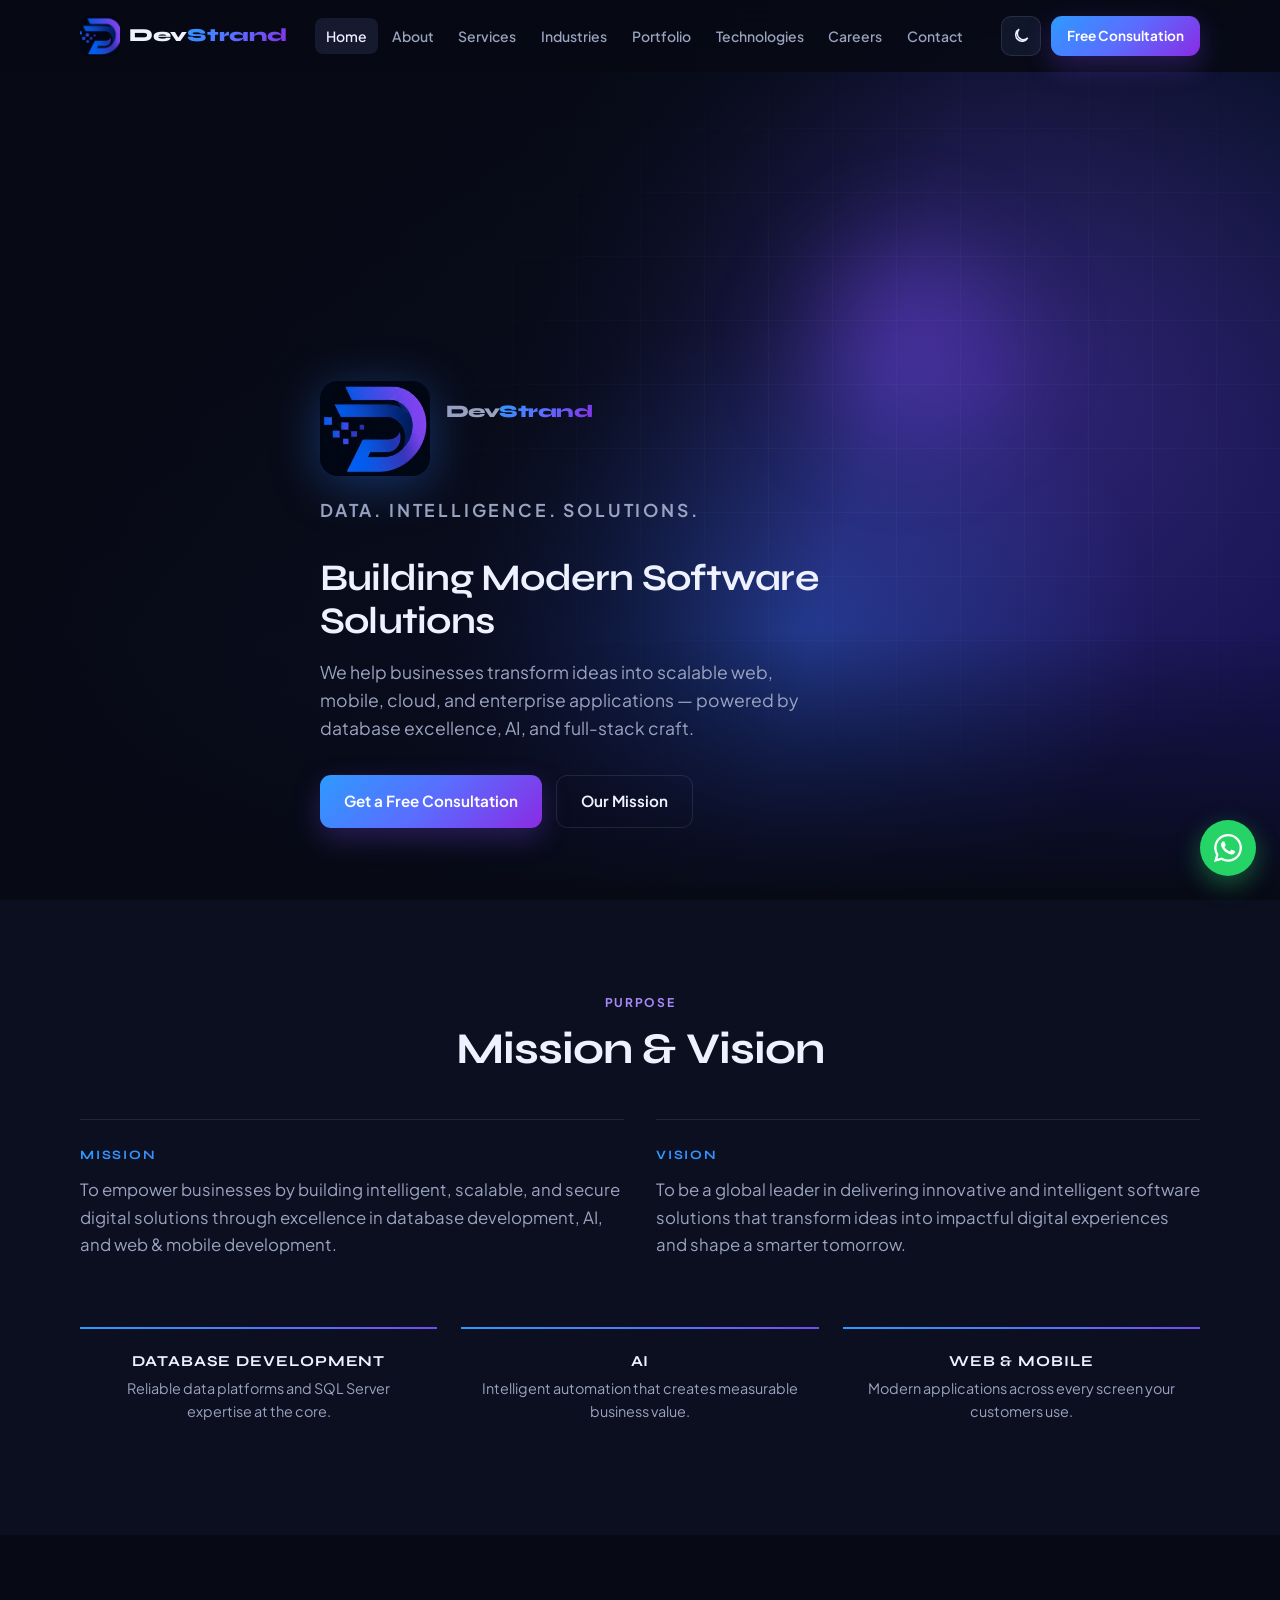
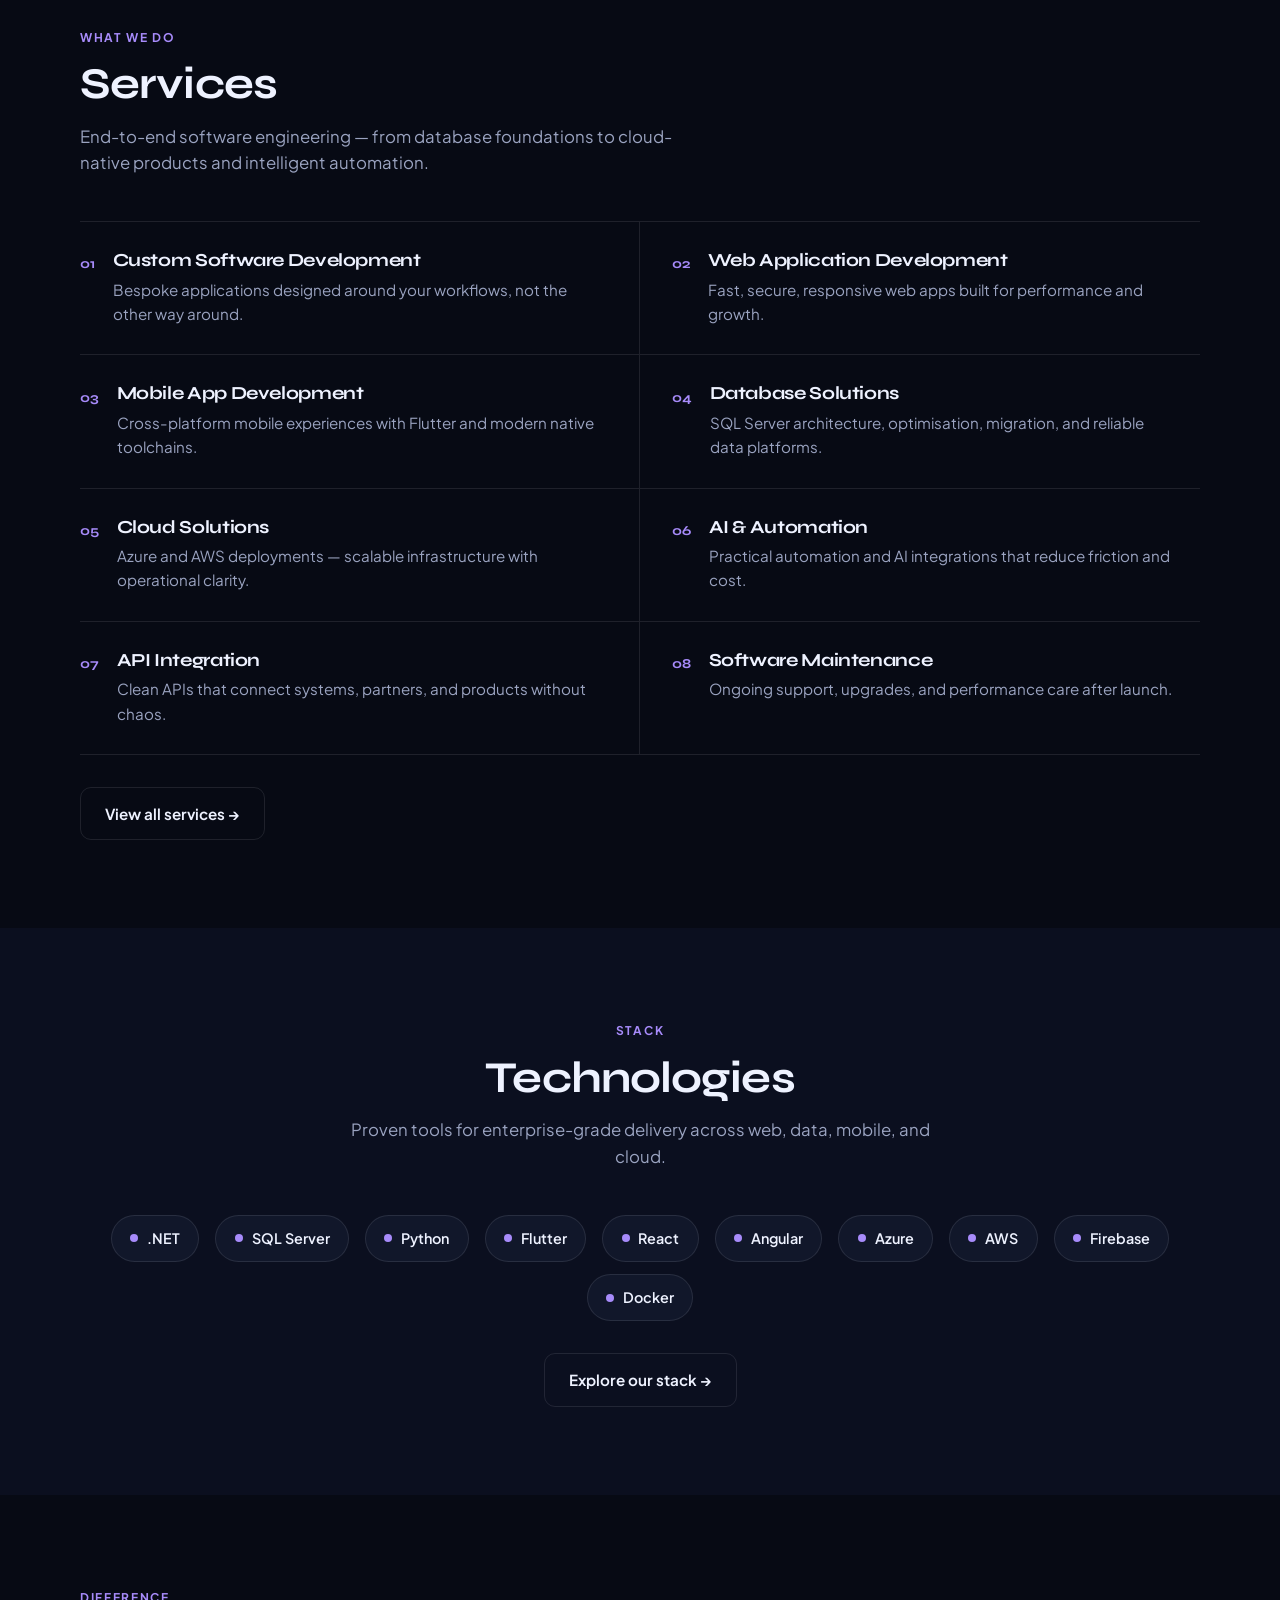
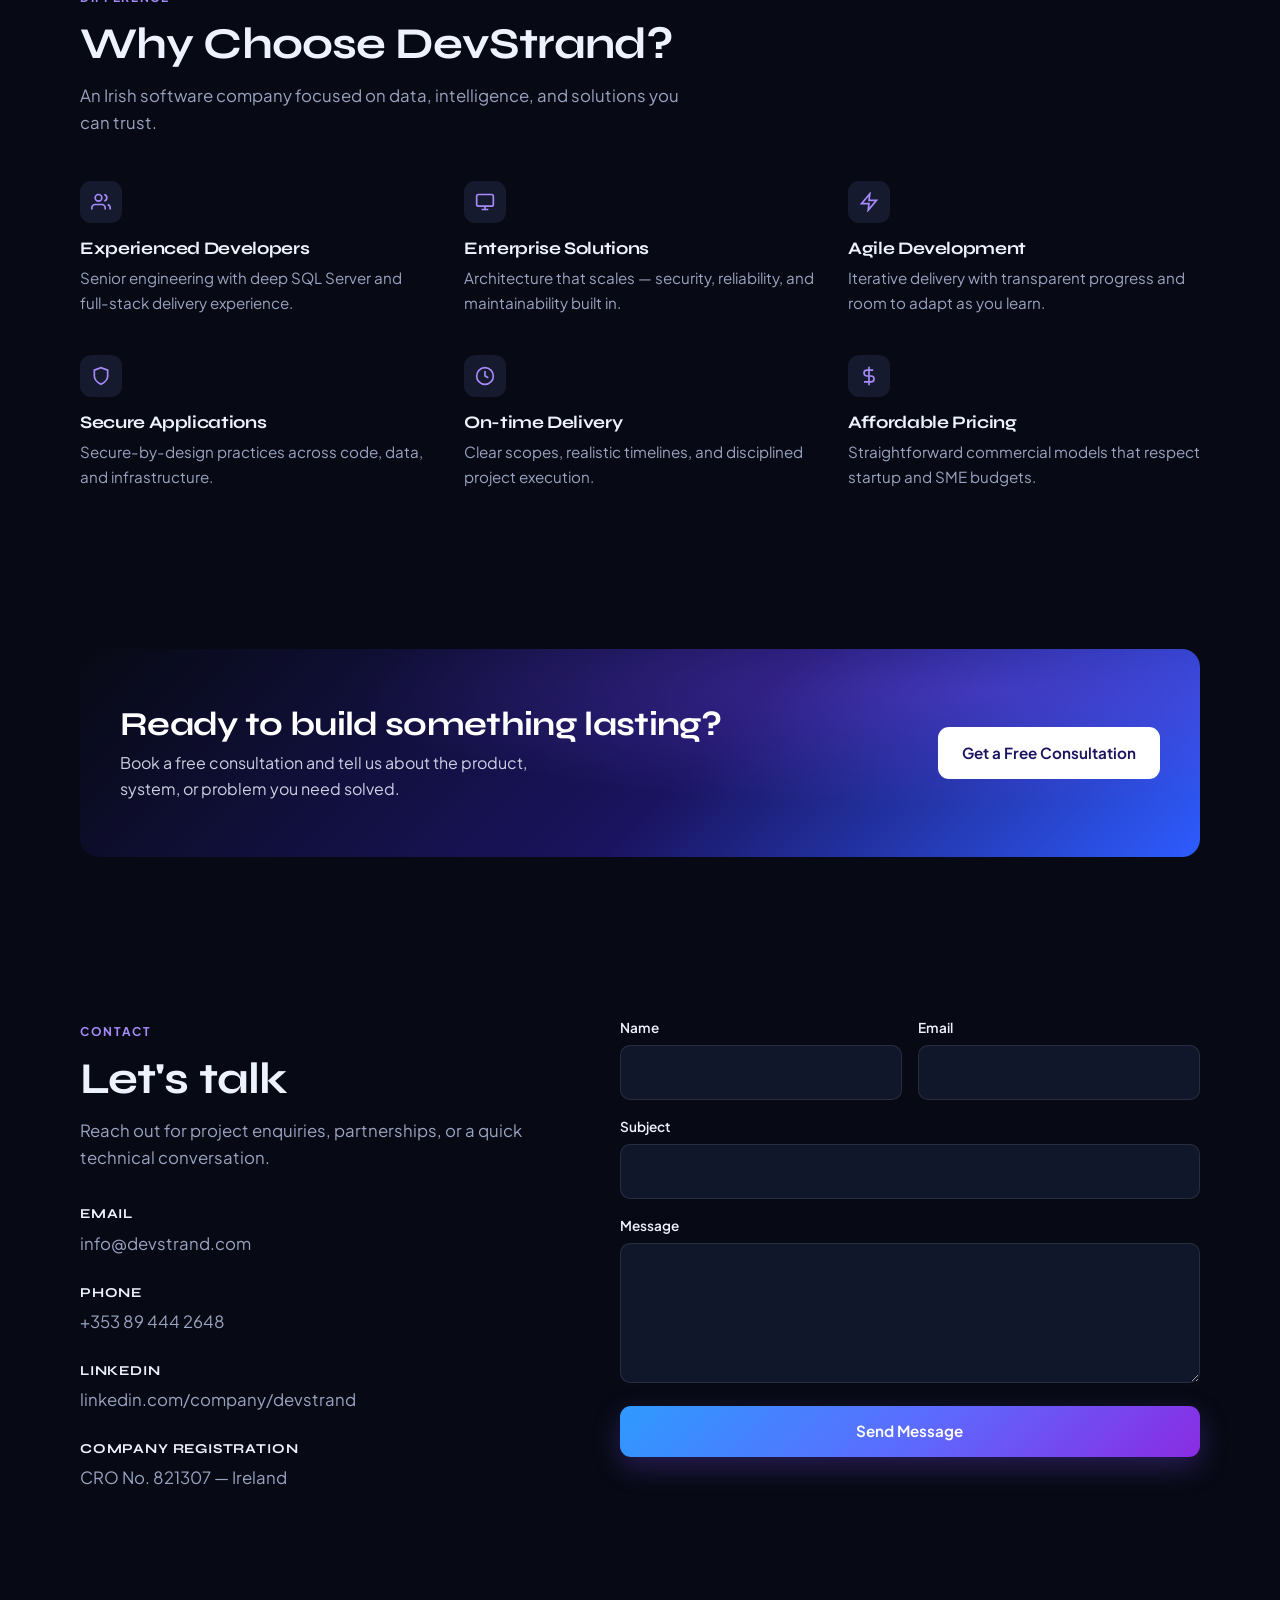
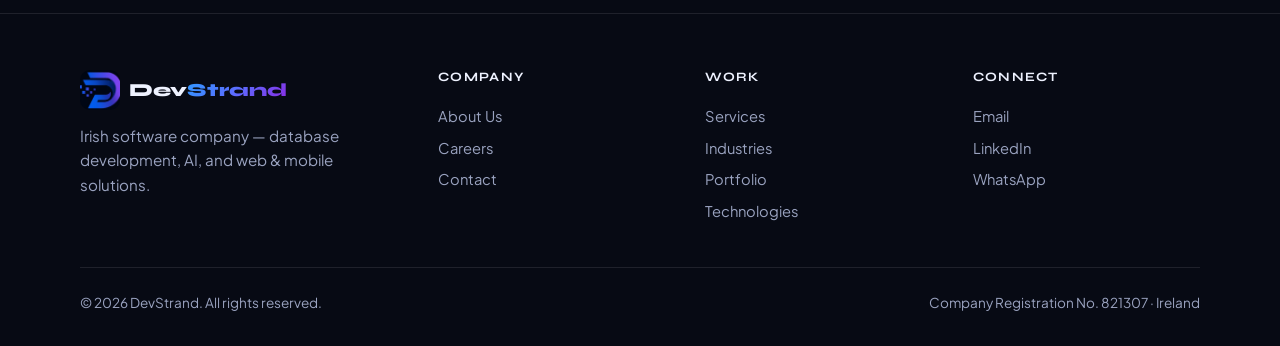
==== index.html @ 61fc43e4 "Hide Blog from header and footer navigation Remove the Blog menu links across all pages so the secti" ====
<!DOCTYPE html>
<html lang="en">
<head>
  <meta charset="UTF-8" />
  <meta name="viewport" content="width=device-width, initial-scale=1.0" />
  <title>DevStrand — Data. Intelligence. Solutions.</title>
  <meta name="description" content="DevStrand builds intelligent, scalable, and secure digital solutions through excellence in database development, AI, and web & mobile development." />
  <meta name="theme-color" content="#070a14" />
  <link rel="canonical" href="https://devstrand.com/" />
  <meta property="og:title" content="DevStrand — Data. Intelligence. Solutions." />
  <meta property="og:description" content="To empower businesses by building intelligent, scalable, and secure digital solutions through excellence in database development, AI, and web & mobile development." />
  <meta property="og:image" content="https://devstrand.com/assets/logo.png" />
  <meta property="og:type" content="website" />
  <meta property="og:url" content="https://devstrand.com/" />
  <link rel="preconnect" href="https://fonts.googleapis.com" />
  <link rel="preconnect" href="https://fonts.gstatic.com" crossorigin />
  <link href="https://fonts.googleapis.com/css2?family=Plus+Jakarta+Sans:wght@400;500;600;700&family=Syne:wght@600;700;800&display=swap" rel="stylesheet" />
  <link rel="stylesheet" href="css/styles.css" />
  <link rel="icon" href="assets/logo-icon.png" type="image/png" />
</head>
<body>
  <div class="page-bg" aria-hidden="true"></div>
  <div class="noise" aria-hidden="true"></div>

  <header class="site-header">
    <div class="container header-inner">
      <a class="logo" href="index.html" aria-label="DevStrand home">
        <img class="logo-icon" src="assets/logo-icon.png" alt="" width="40" height="40" />
        <span class="logo-text">Dev<span>Strand</span></span>
      </a>
      <nav class="nav" data-nav aria-label="Primary">
        <a href="index.html" class="active">Home</a>
        <a href="about.html">About</a>
        <a href="services.html">Services</a>
        <a href="industries.html">Industries</a>
        <a href="portfolio.html">Portfolio</a>
        <a href="technologies.html">Technologies</a>
        <a href="careers.html">Careers</a>
        <a href="contact.html">Contact</a>
      </nav>
      <div class="header-actions">
        <button class="theme-toggle" type="button" data-theme-toggle aria-label="Toggle colour theme">
          <svg class="icon-sun" width="18" height="18" viewBox="0 0 24 24" fill="none" stroke="currentColor" stroke-width="2"><circle cx="12" cy="12" r="4"/><path d="M12 2v2M12 20v2M4.93 4.93l1.41 1.41M17.66 17.66l1.41 1.41M2 12h2M20 12h2M4.93 19.07l1.41-1.41M17.66 6.34l1.41-1.41"/></svg>
          <svg class="icon-moon" width="18" height="18" viewBox="0 0 24 24" fill="none" stroke="currentColor" stroke-width="2"><path d="M21 14.5A8.5 8.5 0 1 1 9.5 3a7 7 0 0 0 11.5 11.5z"/></svg>
        </button>
        <a class="btn btn-primary btn-sm" href="contact.html">Free Consultation</a>
        <button class="nav-toggle" type="button" data-nav-toggle aria-label="Open menu" aria-expanded="false">
          <span></span><span></span><span></span>
        </button>
      </div>
    </div>
  </header>

  <main>
    <section class="hero">
      <div class="hero-visual" aria-hidden="true">
        <div class="hero-grid"></div>
        <div class="hero-orb"></div>
      </div>
      <div class="container hero-content">
        <div class="hero-brand">
          <img src="assets/logo-icon.png" alt="" width="96" height="96" />
          <p class="hero-brand-text">Dev<span>Strand</span></p>
        </div>
        <p class="hero-tagline">Data. Intelligence. Solutions.</p>
        <h1>Building Modern Software Solutions</h1>
        <p>We help businesses transform ideas into scalable web, mobile, cloud, and enterprise applications — powered by database excellence, AI, and full-stack craft.</p>
        <div class="hero-cta">
          <a class="btn btn-primary" href="contact.html">Get a Free Consultation</a>
          <a class="btn btn-ghost" href="about.html">Our Mission</a>
        </div>
      </div>
    </section>

    <section class="section section-alt" id="mission-vision">
      <div class="container">
        <div class="section-head centered reveal">
          <span class="section-label">Purpose</span>
          <h2 class="section-title">Mission &amp; Vision</h2>
        </div>
        <div class="mv-grid">
          <article class="mv-card reveal">
            <h3>Mission</h3>
            <p>To empower businesses by building intelligent, scalable, and secure digital solutions through excellence in database development, AI, and web &amp; mobile development.</p>
          </article>
          <article class="mv-card reveal reveal-delay-1">
            <h3>Vision</h3>
            <p>To be a global leader in delivering innovative and intelligent software solutions that transform ideas into impactful digital experiences and shape a smarter tomorrow.</p>
          </article>
        </div>
        <div class="pillars">
          <div class="pillar reveal">
            <h3>Database Development</h3>
            <p>Reliable data platforms and SQL Server expertise at the core.</p>
          </div>
          <div class="pillar reveal reveal-delay-1">
            <h3>AI</h3>
            <p>Intelligent automation that creates measurable business value.</p>
          </div>
          <div class="pillar reveal reveal-delay-2">
            <h3>Web &amp; Mobile</h3>
            <p>Modern applications across every screen your customers use.</p>
          </div>
        </div>
      </div>
    </section>

    <section class="section" id="services">
      <div class="container">
        <div class="section-head reveal">
          <span class="section-label">What we do</span>
          <h2 class="section-title">Services</h2>
          <p class="section-lead">End-to-end software engineering — from database foundations to cloud-native products and intelligent automation.</p>
        </div>
        <div class="service-grid">
          <article class="service-item reveal">
            <span class="service-num">01</span>
            <div>
              <h3>Custom Software Development</h3>
              <p>Bespoke applications designed around your workflows, not the other way around.</p>
            </div>
          </article>
          <article class="service-item reveal reveal-delay-1">
            <span class="service-num">02</span>
            <div>
              <h3>Web Application Development</h3>
              <p>Fast, secure, responsive web apps built for performance and growth.</p>
            </div>
          </article>
          <article class="service-item reveal">
            <span class="service-num">03</span>
            <div>
              <h3>Mobile App Development</h3>
              <p>Cross-platform mobile experiences with Flutter and modern native toolchains.</p>
            </div>
          </article>
          <article class="service-item reveal reveal-delay-1">
            <span class="service-num">04</span>
            <div>
              <h3>Database Solutions</h3>
              <p>SQL Server architecture, optimisation, migration, and reliable data platforms.</p>
            </div>
          </article>
          <article class="service-item reveal">
            <span class="service-num">05</span>
            <div>
              <h3>Cloud Solutions</h3>
              <p>Azure and AWS deployments — scalable infrastructure with operational clarity.</p>
            </div>
          </article>
          <article class="service-item reveal reveal-delay-1">
            <span class="service-num">06</span>
            <div>
              <h3>AI &amp; Automation</h3>
              <p>Practical automation and AI integrations that reduce friction and cost.</p>
            </div>
          </article>
          <article class="service-item reveal">
            <span class="service-num">07</span>
            <div>
              <h3>API Integration</h3>
              <p>Clean APIs that connect systems, partners, and products without chaos.</p>
            </div>
          </article>
          <article class="service-item reveal reveal-delay-1">
            <span class="service-num">08</span>
            <div>
              <h3>Software Maintenance</h3>
              <p>Ongoing support, upgrades, and performance care after launch.</p>
            </div>
          </article>
        </div>
        <div style="margin-top: 2rem" class="reveal">
          <a class="btn btn-ghost" href="services.html">View all services →</a>
        </div>
      </div>
    </section>

    <section class="section section-alt" id="technologies">
      <div class="container">
        <div class="section-head centered reveal">
          <span class="section-label">Stack</span>
          <h2 class="section-title">Technologies</h2>
          <p class="section-lead">Proven tools for enterprise-grade delivery across web, data, mobile, and cloud.</p>
        </div>
        <div class="tech-strip reveal">
          <span class="tech-pill"><span class="tech-dot"></span>.NET</span>
          <span class="tech-pill"><span class="tech-dot"></span>SQL Server</span>
          <span class="tech-pill"><span class="tech-dot"></span>Python</span>
          <span class="tech-pill"><span class="tech-dot"></span>Flutter</span>
          <span class="tech-pill"><span class="tech-dot"></span>React</span>
          <span class="tech-pill"><span class="tech-dot"></span>Angular</span>
          <span class="tech-pill"><span class="tech-dot"></span>Azure</span>
          <span class="tech-pill"><span class="tech-dot"></span>AWS</span>
          <span class="tech-pill"><span class="tech-dot"></span>Firebase</span>
          <span class="tech-pill"><span class="tech-dot"></span>Docker</span>
        </div>
        <div style="text-align: center; margin-top: 2rem" class="reveal">
          <a class="btn btn-ghost" href="technologies.html">Explore our stack →</a>
        </div>
      </div>
    </section>

    <section class="section" id="why">
      <div class="container">
        <div class="section-head reveal">
          <span class="section-label">Difference</span>
          <h2 class="section-title">Why Choose DevStrand?</h2>
          <p class="section-lead">An Irish software company focused on data, intelligence, and solutions you can trust.</p>
        </div>
        <div class="why-grid">
          <article class="why-item reveal">
            <div class="why-icon" aria-hidden="true">
              <svg width="20" height="20" viewBox="0 0 24 24" fill="none" stroke="currentColor" stroke-width="2"><path d="M17 21v-2a4 4 0 0 0-4-4H5a4 4 0 0 0-4 4v2"/><circle cx="9" cy="7" r="4"/><path d="M23 21v-2a4 4 0 0 0-3-3.87M16 3.13a4 4 0 0 1 0 7.75"/></svg>
            </div>
            <h3>Experienced Developers</h3>
            <p>Senior engineering with deep SQL Server and full-stack delivery experience.</p>
          </article>
          <article class="why-item reveal reveal-delay-1">
            <div class="why-icon" aria-hidden="true">
              <svg width="20" height="20" viewBox="0 0 24 24" fill="none" stroke="currentColor" stroke-width="2"><rect x="2" y="3" width="20" height="14" rx="2"/><path d="M8 21h8M12 17v4"/></svg>
            </div>
            <h3>Enterprise Solutions</h3>
            <p>Architecture that scales — security, reliability, and maintainability built in.</p>
          </article>
          <article class="why-item reveal reveal-delay-2">
            <div class="why-icon" aria-hidden="true">
              <svg width="20" height="20" viewBox="0 0 24 24" fill="none" stroke="currentColor" stroke-width="2"><path d="M13 2L3 14h9l-1 8 10-12h-9l1-8z"/></svg>
            </div>
            <h3>Agile Development</h3>
            <p>Iterative delivery with transparent progress and room to adapt as you learn.</p>
          </article>
          <article class="why-item reveal">
            <div class="why-icon" aria-hidden="true">
              <svg width="20" height="20" viewBox="0 0 24 24" fill="none" stroke="currentColor" stroke-width="2"><path d="M12 22s8-4 8-10V5l-8-3-8 3v7c0 6 8 10 8 10z"/></svg>
            </div>
            <h3>Secure Applications</h3>
            <p>Secure-by-design practices across code, data, and infrastructure.</p>
          </article>
          <article class="why-item reveal reveal-delay-1">
            <div class="why-icon" aria-hidden="true">
              <svg width="20" height="20" viewBox="0 0 24 24" fill="none" stroke="currentColor" stroke-width="2"><circle cx="12" cy="12" r="10"/><path d="M12 6v6l4 2"/></svg>
            </div>
            <h3>On-time Delivery</h3>
            <p>Clear scopes, realistic timelines, and disciplined project execution.</p>
          </article>
          <article class="why-item reveal reveal-delay-2">
            <div class="why-icon" aria-hidden="true">
              <svg width="20" height="20" viewBox="0 0 24 24" fill="none" stroke="currentColor" stroke-width="2"><path d="M12 1v22M17 5H9.5a3.5 3.5 0 0 0 0 7h5a3.5 3.5 0 0 1 0 7H6"/></svg>
            </div>
            <h3>Affordable Pricing</h3>
            <p>Straightforward commercial models that respect startup and SME budgets.</p>
          </article>
        </div>
      </div>
    </section>

    <section class="cta-band">
      <div class="container">
        <div class="cta-band-inner reveal">
          <div>
            <h2>Ready to build something lasting?</h2>
            <p>Book a free consultation and tell us about the product, system, or problem you need solved.</p>
          </div>
          <a class="btn btn-primary" href="contact.html">Get a Free Consultation</a>
        </div>
      </div>
    </section>

    <section class="section" id="contact-preview">
      <div class="container contact-layout">
        <div class="reveal">
          <span class="section-label">Contact</span>
          <h2 class="section-title">Let's talk</h2>
          <p class="section-lead" style="margin-bottom: 2rem">Reach out for project enquiries, partnerships, or a quick technical conversation.</p>
          <div class="contact-details">
            <div class="contact-detail">
              <strong>Email</strong>
              <a href="mailto:info@devstrand.com">info@devstrand.com</a>
            </div>
            <div class="contact-detail">
              <strong>Phone</strong>
              <a href="tel:+353894442648">+353 89 444 2648</a>
            </div>
            <div class="contact-detail">
              <strong>LinkedIn</strong>
              <a href="https://www.linkedin.com/company/devstrand" target="_blank" rel="noopener noreferrer">linkedin.com/company/devstrand</a>
            </div>
            <div class="contact-detail">
              <strong>Company Registration</strong>
              <span>CRO No. 821307 — Ireland</span>
            </div>
          </div>
        </div>
        <form class="contact-form reveal reveal-delay-1" data-contact-form novalidate>
          <div class="form-row">
            <div class="form-group">
              <label for="home-name">Name</label>
              <input id="home-name" name="name" type="text" autocomplete="name" required />
            </div>
            <div class="form-group">
              <label for="home-email">Email</label>
              <input id="home-email" name="email" type="email" autocomplete="email" required />
            </div>
          </div>
          <div class="form-group">
            <label for="home-subject">Subject</label>
            <input id="home-subject" name="subject" type="text" />
          </div>
          <div class="form-group">
            <label for="home-message">Message</label>
            <textarea id="home-message" name="message" required></textarea>
          </div>
          <button class="btn btn-primary" type="submit">Send Message</button>
          <p class="form-status" data-form-status role="status"></p>
        </form>
      </div>
    </section>
  </main>

  <footer class="site-footer">
    <div class="container">
      <div class="footer-grid">
        <div class="footer-brand">
          <a class="logo" href="index.html">
            <img class="logo-icon" src="assets/logo-icon.png" alt="" width="40" height="40" />
            <span class="logo-text">Dev<span>Strand</span></span>
          </a>
          <p>Irish software company — database development, AI, and web &amp; mobile solutions.</p>
        </div>
        <div class="footer-col">
          <h4>Company</h4>
          <a href="about.html">About Us</a>
          <a href="careers.html">Careers</a>
          <a href="contact.html">Contact</a>
        </div>
        <div class="footer-col">
          <h4>Work</h4>
          <a href="services.html">Services</a>
          <a href="industries.html">Industries</a>
          <a href="portfolio.html">Portfolio</a>
          <a href="technologies.html">Technologies</a>
        </div>
        <div class="footer-col">
          <h4>Connect</h4>
          <a href="mailto:info@devstrand.com">Email</a>
          <a href="https://www.linkedin.com/company/devstrand" target="_blank" rel="noopener noreferrer">LinkedIn</a>
          <a href="https://wa.me/353894442648" target="_blank" rel="noopener noreferrer">WhatsApp</a>
        </div>
      </div>
      <div class="footer-bottom">
        <span>© <span data-year></span> DevStrand. All rights reserved.</span>
        <span>Company Registration No. 821307 · Ireland</span>
      </div>
    </div>
  </footer>

  <a class="whatsapp-float" href="https://wa.me/353894442648" target="_blank" rel="noopener noreferrer" aria-label="Chat on WhatsApp">
    <svg width="28" height="28" viewBox="0 0 24 24" fill="currentColor"><path d="M17.472 14.382c-.297-.149-1.758-.867-2.03-.967-.273-.099-.471-.148-.67.15-.197.297-.767.966-.94 1.164-.173.199-.347.223-.644.075-.297-.15-1.255-.463-2.39-1.475-.883-.788-1.48-1.761-1.653-2.059-.173-.297-.018-.458.13-.606.134-.133.298-.347.446-.52.149-.174.198-.298.298-.497.099-.198.05-.371-.025-.52-.075-.149-.669-1.612-.916-2.207-.242-.579-.487-.5-.669-.51-.173-.008-.371-.01-.57-.01-.198 0-.52.074-.792.372-.272.297-1.04 1.016-1.04 2.479 0 1.462 1.065 2.875 1.213 3.074.149.198 2.096 3.2 5.077 4.487.709.306 1.262.489 1.694.625.712.227 1.36.195 1.871.118.571-.085 1.758-.719 2.006-1.413.248-.694.248-1.289.173-1.413-.074-.124-.272-.198-.57-.347m-5.421 7.403h-.004a9.87 9.87 0 01-5.031-1.378l-.361-.214-3.741.982.998-3.648-.235-.374a9.86 9.86 0 01-1.51-5.26c.001-5.45 4.436-9.884 9.888-9.884 2.64 0 5.122 1.03 6.988 2.898a9.825 9.825 0 012.893 6.994c-.003 5.45-4.435 9.884-9.885 9.884m8.413-18.297A11.815 11.815 0 0012.05 0C5.495 0 .16 5.335.157 11.892c0 2.096.547 4.142 1.588 5.945L.057 24l6.305-1.654a11.882 11.882 0 005.683 1.448h.005c6.554 0 11.89-5.335 11.893-11.893a11.821 11.821 0 00-3.48-8.413z"/></svg>
  </a>

  <script type="application/ld+json">
  {
    "@context": "https://schema.org",
    "@type": "Organization",
    "name": "DevStrand",
    "url": "https://devstrand.com",
    "logo": "https://devstrand.com/assets/logo.png",
    "email": "info@devstrand.com",
    "description": "To empower businesses by building intelligent, scalable, and secure digital solutions through excellence in database development, AI, and web & mobile development.",
    "slogan": "Data. Intelligence. Solutions.",
    "address": {
      "@type": "PostalAddress",
      "addressCountry": "IE"
    }
  }
  </script>
  <script src="js/main.js"></script>
</body>
</html>
---- css/styles.css ----
/* ============================================
   DEVSTRAND — Design System
   Brand: navy + electric blue → violet gradient
   ============================================ */

:root {
  --brand: #2e7dff;
  --brand-deep: #0a0e1c;
  --accent: #7c4dff;
  --accent-soft: #e8eeff;
  --ink: #0c1020;
  --ink-muted: #5a6278;
  --paper: #f5f7fc;
  --paper-2: #e9edf7;
  --surface: #ffffff;
  --line: rgba(12, 16, 32, 0.1);
  --nav-bg: rgba(245, 247, 252, 0.86);
  --hero-glow: rgba(46, 125, 255, 0.22);
  --gradient: linear-gradient(135deg, #2e9aff 0%, #5b6cff 50%, #8a2be2 100%);
  --shadow: 0 18px 50px rgba(20, 40, 100, 0.1);
  --radius: 14px;
  --font-display: "Syne", sans-serif;
  --font-body: "Plus Jakarta Sans", sans-serif;
  --container: 1120px;
  --header-h: 72px;
  --transition: 0.28s cubic-bezier(0.22, 1, 0.36, 1);
}

[data-theme="dark"] {
  --brand: #4d9fff;
  --brand-deep: #070a14;
  --accent: #a78bfa;
  --accent-soft: #151a2e;
  --ink: #eef2ff;
  --ink-muted: #9aa3c0;
  --paper: #070a14;
  --paper-2: #0d1224;
  --surface: #11172a;
  --line: rgba(238, 242, 255, 0.1);
  --nav-bg: rgba(7, 10, 20, 0.88);
  --hero-glow: rgba(124, 77, 255, 0.2);
  --shadow: 0 18px 50px rgba(0, 0, 0, 0.4);
}

*,
*::before,
*::after {
  box-sizing: border-box;
  margin: 0;
  padding: 0;
}

html {
  scroll-behavior: smooth;
}

body {
  font-family: var(--font-body);
  color: var(--ink);
  background: var(--paper);
  line-height: 1.6;
  min-height: 100vh;
  overflow-x: hidden;
  transition: background var(--transition), color var(--transition);
}

img {
  max-width: 100%;
  display: block;
}

a {
  color: inherit;
  text-decoration: none;
}

ul {
  list-style: none;
}

button,
input,
textarea,
select {
  font: inherit;
}

.container {
  width: min(100% - 2.5rem, var(--container));
  margin-inline: auto;
}

/* ---- Atmosphere ---- */
.page-bg {
  position: fixed;
  inset: 0;
  z-index: -2;
  background:
    radial-gradient(ellipse 80% 50% at 10% -10%, var(--hero-glow), transparent 55%),
    radial-gradient(ellipse 60% 40% at 90% 10%, rgba(13, 79, 74, 0.12), transparent 50%),
    radial-gradient(ellipse 50% 30% at 50% 100%, rgba(30, 184, 166, 0.08), transparent 60%),
    var(--paper);
  pointer-events: none;
}

[data-theme="dark"] .page-bg {
  background:
    radial-gradient(ellipse 70% 45% at 15% 0%, var(--hero-glow), transparent 55%),
    radial-gradient(ellipse 50% 35% at 85% 15%, rgba(46, 125, 255, 0.1), transparent 50%),
    linear-gradient(180deg, #070a14 0%, #0c1020 50%, #070a14 100%);
}

.noise {
  position: fixed;
  inset: 0;
  z-index: -1;
  opacity: 0.035;
  pointer-events: none;
  background-image: url("data:image/svg+xml,%3Csvg viewBox='0 0 256 256' xmlns='http://www.w3.org/2000/svg'%3E%3Cfilter id='n'%3E%3CfeTurbulence type='fractalNoise' baseFrequency='0.85' numOctaves='4' stitchTiles='stitch'/%3E%3C/filter%3E%3Crect width='100%25' height='100%25' filter='url(%23n)'/%3E%3C/svg%3E");
}

/* ---- Typography ---- */
h1, h2, h3, h4 {
  font-family: var(--font-display);
  font-weight: 700;
  line-height: 1.15;
  letter-spacing: -0.02em;
}

.section-label {
  display: inline-block;
  font-size: 0.75rem;
  font-weight: 700;
  letter-spacing: 0.14em;
  text-transform: uppercase;
  color: var(--accent);
  margin-bottom: 0.75rem;
}

.section-title {
  font-size: clamp(1.85rem, 4vw, 2.75rem);
  margin-bottom: 0.85rem;
}

.section-lead {
  font-size: 1.05rem;
  color: var(--ink-muted);
  max-width: 38rem;
}

/* ---- Header ---- */
.site-header {
  position: fixed;
  top: 0;
  left: 0;
  right: 0;
  z-index: 1000;
  height: var(--header-h);
  backdrop-filter: blur(16px);
  -webkit-backdrop-filter: blur(16px);
  background: var(--nav-bg);
  border-bottom: 1px solid transparent;
  transition: border-color var(--transition), background var(--transition);
}

.site-header.scrolled {
  border-bottom-color: var(--line);
}

.header-inner {
  display: flex;
  align-items: center;
  justify-content: space-between;
  height: var(--header-h);
  gap: 1rem;
}

.logo {
  display: flex;
  align-items: center;
  gap: 0.55rem;
  font-family: var(--font-display);
  font-weight: 800;
  font-size: 1.15rem;
  letter-spacing: 0.01em;
  z-index: 1001;
}

.logo-icon {
  width: 40px;
  height: 40px;
  object-fit: cover;
  flex-shrink: 0;
  border-radius: 10px;
  background: #000;
}

.hero-brand img {
  width: clamp(72px, 14vw, 110px);
  height: auto;
  border-radius: 18px;
  background: #000;
  filter: drop-shadow(0 8px 24px rgba(46, 125, 255, 0.35));
}

.logo-text {
  color: var(--ink);
}

.logo-text span {
  background: var(--gradient);
  -webkit-background-clip: text;
  background-clip: text;
  color: transparent;
}

.nav {
  display: flex;
  align-items: center;
  gap: 0.15rem;
}

.nav a {
  padding: 0.45rem 0.7rem;
  font-size: 0.875rem;
  font-weight: 550;
  color: var(--ink-muted);
  border-radius: 8px;
  transition: color var(--transition), background var(--transition);
}

.nav a:hover,
.nav a.active {
  color: var(--ink);
  background: var(--accent-soft);
}

.header-actions {
  display: flex;
  align-items: center;
  gap: 0.6rem;
}

.theme-toggle,
.nav-toggle {
  width: 40px;
  height: 40px;
  border: 1px solid var(--line);
  background: var(--surface);
  border-radius: 10px;
  cursor: pointer;
  display: grid;
  place-items: center;
  color: var(--ink);
  transition: border-color var(--transition), transform var(--transition);
}

.theme-toggle:hover,
.nav-toggle:hover {
  border-color: var(--accent);
  transform: translateY(-1px);
}

.theme-toggle .icon-moon { display: none; }
[data-theme="dark"] .theme-toggle .icon-sun { display: none; }
[data-theme="dark"] .theme-toggle .icon-moon { display: block; }

.nav-toggle {
  display: none;
  flex-direction: column;
  gap: 5px;
  padding: 10px;
}

.nav-toggle span {
  display: block;
  width: 18px;
  height: 2px;
  background: var(--ink);
  border-radius: 2px;
  transition: transform var(--transition), opacity var(--transition);
}

.nav-toggle.open span:nth-child(1) {
  transform: translateY(7px) rotate(45deg);
}
.nav-toggle.open span:nth-child(2) {
  opacity: 0;
}
.nav-toggle.open span:nth-child(3) {
  transform: translateY(-7px) rotate(-45deg);
}

/* ---- Buttons ---- */
.btn {
  display: inline-flex;
  align-items: center;
  justify-content: center;
  gap: 0.5rem;
  padding: 0.85rem 1.5rem;
  font-weight: 650;
  font-size: 0.95rem;
  border-radius: 11px;
  border: none;
  cursor: pointer;
  transition: transform var(--transition), box-shadow var(--transition), background var(--transition);
}

.btn:hover {
  transform: translateY(-2px);
}

.btn-primary {
  background: var(--gradient);
  color: #fff;
  box-shadow: 0 10px 28px rgba(46, 125, 255, 0.32);
}

[data-theme="dark"] .btn-primary {
  color: #fff;
  box-shadow: 0 10px 28px rgba(124, 77, 255, 0.28);
}

.btn-primary:hover {
  box-shadow: 0 14px 34px rgba(46, 125, 255, 0.4);
}

.btn-ghost {
  background: transparent;
  color: var(--ink);
  border: 1px solid var(--line);
}

.btn-ghost:hover {
  border-color: var(--accent);
  background: var(--accent-soft);
}

.btn-sm {
  padding: 0.55rem 1rem;
  font-size: 0.85rem;
}

/* ---- Hero ---- */
.hero {
  position: relative;
  min-height: 100vh;
  min-height: 100dvh;
  display: flex;
  align-items: flex-end;
  padding: calc(var(--header-h) + 2rem) 0 4.5rem;
  overflow: hidden;
}

.hero-visual {
  position: absolute;
  inset: 0;
  z-index: 0;
}

.hero-visual::before {
  content: "";
  position: absolute;
  inset: 0;
  background:
    linear-gradient(105deg, var(--paper) 0%, color-mix(in srgb, var(--paper) 72%, transparent) 42%, transparent 68%),
    linear-gradient(to top, var(--paper) 0%, transparent 35%),
    radial-gradient(ellipse 55% 70% at 78% 42%, rgba(124, 77, 255, 0.35), transparent 65%),
    radial-gradient(ellipse 40% 50% at 62% 70%, rgba(46, 125, 255, 0.4), transparent 70%),
    linear-gradient(160deg, #070a14 0%, #12183a 40%, #1a1460 70%, #2a1a70 100%);
}

[data-theme="dark"] .hero-visual::before {
  background:
    linear-gradient(105deg, var(--paper) 0%, color-mix(in srgb, var(--paper) 78%, transparent) 40%, transparent 65%),
    linear-gradient(to top, var(--paper) 0%, transparent 30%),
    radial-gradient(ellipse 55% 70% at 78% 42%, rgba(124, 77, 255, 0.32), transparent 65%),
    radial-gradient(ellipse 40% 50% at 62% 70%, rgba(46, 125, 255, 0.35), transparent 70%),
    linear-gradient(160deg, #05070f 0%, #0c1230 45%, #1a1460 100%);
}

.hero-grid {
  position: absolute;
  inset: 0;
  background-image:
    linear-gradient(rgba(255, 255, 255, 0.06) 1px, transparent 1px),
    linear-gradient(90deg, rgba(255, 255, 255, 0.06) 1px, transparent 1px);
  background-size: 64px 64px;
  mask-image: radial-gradient(ellipse 70% 70% at 75% 45%, black 20%, transparent 70%);
  opacity: 0.5;
  animation: gridDrift 28s linear infinite;
}

@keyframes gridDrift {
  from { background-position: 0 0; }
  to { background-position: 64px 64px; }
}

.hero-orb {
  position: absolute;
  width: 280px;
  height: 280px;
  border-radius: 50%;
  background: radial-gradient(circle, rgba(124, 77, 255, 0.45), transparent 70%);
  filter: blur(40px);
  top: 22%;
  right: 18%;
  animation: orbFloat 8s ease-in-out infinite;
}

@keyframes orbFloat {
  0%, 100% { transform: translate(0, 0) scale(1); }
  50% { transform: translate(-20px, 24px) scale(1.08); }
}

.hero-content {
  position: relative;
  z-index: 1;
  max-width: 640px;
}

.hero-brand {
  display: flex;
  align-items: center;
  gap: 1rem;
  margin-bottom: 1.25rem;
  animation: fadeUp 0.9s var(--transition) both;
}

.hero-brand-text {
  font-family: var(--font-display);
  font-weight: 800;
  font-size: clamp(2.4rem, 7vw, 4.5rem);
  letter-spacing: -0.03em;
  line-height: 0.95;
  color: var(--ink);
}

.hero-brand-text span {
  background: var(--gradient);
  -webkit-background-clip: text;
  background-clip: text;
  color: transparent;
}

.hero-tagline {
  font-size: 0.8rem;
  font-weight: 650;
  letter-spacing: 0.16em;
  text-transform: uppercase;
  color: var(--ink-muted);
  margin-bottom: 1.25rem;
  animation: fadeUp 0.9s 0.08s var(--transition) both;
}

.hero h1 {
  font-size: clamp(1.55rem, 3.5vw, 2.35rem);
  font-weight: 650;
  margin-bottom: 1rem;
  color: var(--ink);
  animation: fadeUp 0.9s 0.12s var(--transition) both;
}

.hero p {
  font-size: 1.1rem;
  color: var(--ink-muted);
  max-width: 32rem;
  margin-bottom: 2rem;
  animation: fadeUp 0.9s 0.22s var(--transition) both;
}

.hero-cta {
  display: flex;
  flex-wrap: wrap;
  gap: 0.85rem;
  animation: fadeUp 0.9s 0.32s var(--transition) both;
}

@keyframes fadeUp {
  from {
    opacity: 0;
    transform: translateY(28px);
  }
  to {
    opacity: 1;
    transform: translateY(0);
  }
}

/* ---- Sections ---- */
.section {
  padding: 5.5rem 0;
}

.section-alt {
  background: color-mix(in srgb, var(--paper-2) 70%, transparent);
}

.section-head {
  margin-bottom: 2.75rem;
}

.section-head.centered {
  text-align: center;
  margin-inline: auto;
}

.section-head.centered .section-lead {
  margin-inline: auto;
}

/* ---- Service list (no card clutter in hero; restrained below) ---- */
.service-grid {
  display: grid;
  grid-template-columns: repeat(2, 1fr);
  gap: 0;
  border-top: 1px solid var(--line);
}

.service-item {
  padding: 1.75rem 1.5rem 1.75rem 0;
  border-bottom: 1px solid var(--line);
  display: grid;
  grid-template-columns: auto 1fr;
  gap: 1.1rem;
  align-items: start;
  transition: background var(--transition);
}

.service-item:nth-child(odd) {
  padding-right: 2rem;
  border-right: 1px solid var(--line);
}

.service-item:nth-child(even) {
  padding-left: 2rem;
}

.service-num {
  font-family: var(--font-display);
  font-weight: 700;
  font-size: 0.85rem;
  color: var(--accent);
  padding-top: 0.2rem;
}

.service-item h3 {
  font-size: 1.15rem;
  margin-bottom: 0.4rem;
}

.service-item p {
  font-size: 0.95rem;
  color: var(--ink-muted);
}

.service-item:hover h3 {
  color: var(--accent);
}

/* ---- Tech strip ---- */
.tech-strip {
  display: flex;
  flex-wrap: wrap;
  justify-content: center;
  gap: 0.75rem 1rem;
}

.tech-pill {
  display: inline-flex;
  align-items: center;
  gap: 0.55rem;
  padding: 0.7rem 1.15rem;
  font-weight: 600;
  font-size: 0.9rem;
  color: var(--ink);
  background: var(--surface);
  border: 1px solid var(--line);
  border-radius: 999px;
  transition: border-color var(--transition), transform var(--transition);
}

.tech-pill:hover {
  border-color: var(--accent);
  transform: translateY(-2px);
}

.tech-dot {
  width: 8px;
  height: 8px;
  border-radius: 50%;
  background: var(--accent);
  flex-shrink: 0;
}

/* ---- Why choose ---- */
.why-grid {
  display: grid;
  grid-template-columns: repeat(3, 1fr);
  gap: 2.5rem 2rem;
}

.why-item h3 {
  font-size: 1.1rem;
  margin-bottom: 0.45rem;
}

.why-item p {
  color: var(--ink-muted);
  font-size: 0.95rem;
}

.why-icon {
  width: 42px;
  height: 42px;
  margin-bottom: 1rem;
  border-radius: 11px;
  background: var(--accent-soft);
  color: var(--brand);
  display: grid;
  place-items: center;
}

[data-theme="dark"] .why-icon {
  color: var(--accent);
}

/* ---- Page hero (inner pages) ---- */
.page-hero {
  padding: calc(var(--header-h) + 3.5rem) 0 3.5rem;
  position: relative;
}

.page-hero h1 {
  font-size: clamp(2.2rem, 5vw, 3.4rem);
  margin-bottom: 0.85rem;
  max-width: 18ch;
}

.page-hero p {
  color: var(--ink-muted);
  font-size: 1.1rem;
  max-width: 36rem;
}

/* ---- Content blocks ---- */
.prose {
  max-width: 42rem;
}

.prose p + p {
  margin-top: 1rem;
}

.prose p {
  color: var(--ink-muted);
  font-size: 1.05rem;
}

.split {
  display: grid;
  grid-template-columns: 1fr 1fr;
  gap: 3.5rem;
  align-items: center;
}

.split-visual {
  aspect-ratio: 4 / 3;
  border-radius: var(--radius);
  background:
    radial-gradient(ellipse at 30% 30%, rgba(124, 77, 255, 0.35), transparent 55%),
    linear-gradient(145deg, #070a14, #1a1460 60%, #2e7dff);
  position: relative;
  overflow: hidden;
}

.split-visual.brand-shot {
  background: #070a14;
  display: flex;
  align-items: center;
  justify-content: center;
  padding: 1rem;
}

.split-visual.brand-shot img {
  width: 100%;
  height: 100%;
  object-fit: contain;
}

.split-visual::after {
  content: "";
  position: absolute;
  inset: 0;
  background-image:
    linear-gradient(rgba(255, 255, 255, 0.08) 1px, transparent 1px),
    linear-gradient(90deg, rgba(255, 255, 255, 0.08) 1px, transparent 1px);
  background-size: 40px 40px;
  opacity: 0.4;
  pointer-events: none;
}

.split-visual.brand-shot::after {
  display: none;
}

/* ---- Mission / Vision ---- */
.mv-grid {
  display: grid;
  grid-template-columns: 1fr 1fr;
  gap: 2rem;
}

.mv-card {
  padding: 1.75rem 0;
  border-top: 1px solid var(--line);
}

.mv-card h3 {
  font-size: 0.8rem;
  letter-spacing: 0.14em;
  text-transform: uppercase;
  margin-bottom: 0.85rem;
  background: var(--gradient);
  -webkit-background-clip: text;
  background-clip: text;
  color: transparent;
}

.mv-card p {
  color: var(--ink-muted);
  font-size: 1.05rem;
  line-height: 1.65;
}

.mv-banner {
  margin-top: 2.5rem;
  border-radius: var(--radius);
  overflow: hidden;
  border: 1px solid var(--line);
  background: #070a14;
}

.mv-banner img {
  width: 100%;
  height: auto;
  display: block;
}

.pillars {
  display: grid;
  grid-template-columns: repeat(3, 1fr);
  gap: 1.5rem;
  margin-top: 2.5rem;
}

.pillar {
  text-align: center;
  padding: 1.5rem 1rem;
  border-top: 2px solid transparent;
  border-image: var(--gradient) 1;
}

.pillar h3 {
  font-size: 0.95rem;
  letter-spacing: 0.06em;
  text-transform: uppercase;
  margin-bottom: 0.4rem;
}

.pillar p {
  font-size: 0.9rem;
  color: var(--ink-muted);
}

/* ---- Industry / portfolio rows ---- */
.feature-list {
  display: flex;
  flex-direction: column;
  gap: 0;
}

.feature-row {
  display: grid;
  grid-template-columns: 1fr 2fr;
  gap: 2rem;
  padding: 2rem 0;
  border-bottom: 1px solid var(--line);
  align-items: start;
}

.feature-row:first-child {
  border-top: 1px solid var(--line);
}

.feature-row h3 {
  font-size: 1.25rem;
}

.feature-row p {
  color: var(--ink-muted);
}

/* ---- Portfolio ---- */
.portfolio-grid {
  display: grid;
  grid-template-columns: repeat(2, 1fr);
  gap: 1.5rem;
}

.portfolio-item {
  position: relative;
  min-height: 260px;
  border-radius: var(--radius);
  overflow: hidden;
  background: linear-gradient(145deg, #070a14, #1a1460);
  padding: 1.75rem;
  display: flex;
  flex-direction: column;
  justify-content: flex-end;
  color: #eef2ff;
  transition: transform var(--transition);
}

.portfolio-item:nth-child(2) {
  background: linear-gradient(145deg, #0a1028, #2e5cff);
}
.portfolio-item:nth-child(3) {
  background: linear-gradient(145deg, #120a24, #7c4dff);
}
.portfolio-item:nth-child(4) {
  background: linear-gradient(145deg, #0a1428, #3b82f6);
}

.portfolio-item:hover {
  transform: translateY(-4px);
}

.portfolio-item .tag {
  font-size: 0.75rem;
  font-weight: 650;
  letter-spacing: 0.08em;
  text-transform: uppercase;
  opacity: 0.75;
  margin-bottom: 0.5rem;
}

.portfolio-item h3 {
  font-size: 1.35rem;
  margin-bottom: 0.4rem;
  color: #fff;
}

.portfolio-item p {
  font-size: 0.92rem;
  opacity: 0.85;
  max-width: 28ch;
}

/* ---- Blog ---- */
.blog-list {
  display: flex;
  flex-direction: column;
}

.blog-item {
  display: grid;
  grid-template-columns: 7rem 1fr auto;
  gap: 1.5rem;
  padding: 1.75rem 0;
  border-bottom: 1px solid var(--line);
  align-items: baseline;
  transition: color var(--transition);
}

.blog-item:first-child {
  border-top: 1px solid var(--line);
}

.blog-item:hover h3 {
  color: var(--accent);
}

.blog-date {
  font-size: 0.85rem;
  color: var(--ink-muted);
  font-weight: 550;
}

.blog-item h3 {
  font-size: 1.2rem;
  margin-bottom: 0.35rem;
}

.blog-item p {
  color: var(--ink-muted);
  font-size: 0.95rem;
}

.blog-arrow {
  color: var(--accent);
  font-size: 1.25rem;
}

/* ---- Careers ---- */
.job-list {
  display: flex;
  flex-direction: column;
}

.job-item {
  display: flex;
  flex-wrap: wrap;
  justify-content: space-between;
  align-items: center;
  gap: 1rem;
  padding: 1.5rem 0;
  border-bottom: 1px solid var(--line);
}

.job-item:first-child {
  border-top: 1px solid var(--line);
}

.job-item h3 {
  font-size: 1.15rem;
  margin-bottom: 0.25rem;
}

.job-meta {
  font-size: 0.9rem;
  color: var(--ink-muted);
}

/* ---- Contact ---- */
.contact-layout {
  display: grid;
  grid-template-columns: 1fr 1.2fr;
  gap: 3.5rem;
  align-items: start;
}

.contact-details {
  display: flex;
  flex-direction: column;
  gap: 1.5rem;
}

.contact-detail strong {
  display: block;
  font-family: var(--font-display);
  font-size: 0.85rem;
  letter-spacing: 0.06em;
  text-transform: uppercase;
  margin-bottom: 0.35rem;
}

.contact-detail a,
.contact-detail span {
  color: var(--ink-muted);
  font-size: 1.05rem;
}

.contact-detail a:hover {
  color: var(--accent);
}

.contact-form {
  display: flex;
  flex-direction: column;
  gap: 1rem;
}

.form-row {
  display: grid;
  grid-template-columns: 1fr 1fr;
  gap: 1rem;
}

.form-group label {
  display: block;
  font-size: 0.85rem;
  font-weight: 600;
  margin-bottom: 0.4rem;
}

.form-group input,
.form-group textarea,
.form-group select {
  width: 100%;
  padding: 0.85rem 1rem;
  border: 1px solid var(--line);
  border-radius: 10px;
  background: var(--surface);
  color: var(--ink);
  transition: border-color var(--transition);
}

.form-group input:focus,
.form-group textarea:focus,
.form-group select:focus {
  outline: none;
  border-color: var(--accent);
}

.form-group textarea {
  min-height: 140px;
  resize: vertical;
}

.form-status {
  font-size: 0.9rem;
  color: var(--accent);
  min-height: 1.25rem;
}

.map-embed {
  margin-top: 3rem;
  border-radius: var(--radius);
  overflow: hidden;
  border: 1px solid var(--line);
  aspect-ratio: 21 / 9;
  background: var(--paper-2);
}

.map-embed iframe {
  width: 100%;
  height: 100%;
  border: 0;
  filter: grayscale(0.3) contrast(1.05);
}

[data-theme="dark"] .map-embed iframe {
  filter: grayscale(0.4) invert(0.9) contrast(0.9);
}

/* ---- CTA band ---- */
.cta-band {
  padding: 4.5rem 0;
  position: relative;
  overflow: hidden;
}

.cta-band-inner {
  position: relative;
  padding: 3.5rem 2.5rem;
  border-radius: calc(var(--radius) + 4px);
  background:
    radial-gradient(ellipse at 80% 20%, rgba(124, 77, 255, 0.35), transparent 50%),
    linear-gradient(135deg, #070a14, #1a1460 55%, #2e5cff);
  color: #eef2ff;
  display: flex;
  flex-wrap: wrap;
  justify-content: space-between;
  align-items: center;
  gap: 1.5rem;
}

.cta-band h2 {
  font-size: clamp(1.6rem, 3vw, 2.1rem);
  color: #fff;
  margin-bottom: 0.4rem;
}

.cta-band p {
  opacity: 0.85;
  max-width: 28rem;
}

.cta-band .btn-primary {
  background: #fff;
  color: #1a1460;
  box-shadow: none;
}

/* ---- Footer ---- */
.site-footer {
  padding: 3.5rem 0 2rem;
  border-top: 1px solid var(--line);
  margin-top: 2rem;
}

.footer-grid {
  display: grid;
  grid-template-columns: 1.4fr 1fr 1fr 1fr;
  gap: 2.5rem;
  margin-bottom: 2.5rem;
}

.footer-brand .logo {
  margin-bottom: 0.85rem;
}

.footer-brand p {
  color: var(--ink-muted);
  font-size: 0.95rem;
  max-width: 22rem;
}

.footer-col h4 {
  font-size: 0.8rem;
  letter-spacing: 0.1em;
  text-transform: uppercase;
  margin-bottom: 1rem;
  color: var(--ink);
}

.footer-col a {
  display: block;
  color: var(--ink-muted);
  font-size: 0.92rem;
  padding: 0.25rem 0;
  transition: color var(--transition);
}

.footer-col a:hover {
  color: var(--accent);
}

.footer-bottom {
  display: flex;
  flex-wrap: wrap;
  justify-content: space-between;
  gap: 0.75rem;
  padding-top: 1.5rem;
  border-top: 1px solid var(--line);
  font-size: 0.85rem;
  color: var(--ink-muted);
}

/* ---- WhatsApp float ---- */
.whatsapp-float {
  position: fixed;
  bottom: 1.5rem;
  right: 1.5rem;
  z-index: 900;
  width: 56px;
  height: 56px;
  border-radius: 50%;
  background: #25d366;
  color: #fff;
  display: grid;
  place-items: center;
  box-shadow: 0 8px 24px rgba(37, 211, 102, 0.4);
  transition: transform var(--transition);
}

.whatsapp-float:hover {
  transform: scale(1.08);
}

/* ---- Reveal animations ---- */
.reveal {
  opacity: 0;
  transform: translateY(24px);
  transition: opacity 0.7s var(--transition), transform 0.7s var(--transition);
}

.reveal.visible {
  opacity: 1;
  transform: translateY(0);
}

.reveal-delay-1 { transition-delay: 0.1s; }
.reveal-delay-2 { transition-delay: 0.2s; }
.reveal-delay-3 { transition-delay: 0.3s; }

/* ---- Stats (about) — keep out of first viewport ---- */
.stats-row {
  display: grid;
  grid-template-columns: repeat(4, 1fr);
  gap: 1.5rem;
  margin-top: 3rem;
  padding-top: 2.5rem;
  border-top: 1px solid var(--line);
}

.stat strong {
  display: block;
  font-family: var(--font-display);
  font-size: 2.2rem;
  color: var(--accent);
  line-height: 1;
  margin-bottom: 0.35rem;
}

.stat span {
  font-size: 0.9rem;
  color: var(--ink-muted);
}

/* ---- Responsive ---- */
@media (max-width: 960px) {
  .nav {
    position: fixed;
    inset: 0;
    top: 0;
    background: var(--paper);
    flex-direction: column;
    justify-content: center;
    gap: 0.5rem;
    padding: 5rem 2rem;
    opacity: 0;
    visibility: hidden;
    transition: opacity var(--transition), visibility var(--transition);
  }

  .nav.open {
    opacity: 1;
    visibility: visible;
  }

  .nav a {
    font-size: 1.25rem;
    padding: 0.75rem 1rem;
  }

  .nav-toggle {
    display: flex;
  }

  .header-actions .btn {
    display: none;
  }

  .service-grid {
    grid-template-columns: 1fr;
  }

  .service-item:nth-child(odd),
  .service-item:nth-child(even) {
    padding: 1.5rem 0;
    border-right: none;
  }

  .why-grid,
  .mv-grid,
  .pillars {
    grid-template-columns: 1fr 1fr;
  }

  .split,
  .contact-layout,
  .feature-row {
    grid-template-columns: 1fr;
    gap: 1.5rem;
  }

  .portfolio-grid {
    grid-template-columns: 1fr;
  }

  .footer-grid {
    grid-template-columns: 1fr 1fr;
  }

  .stats-row {
    grid-template-columns: 1fr 1fr;
  }

  .blog-item {
    grid-template-columns: 1fr;
    gap: 0.5rem;
  }

  .blog-arrow {
    display: none;
  }

  .form-row {
    grid-template-columns: 1fr;
  }

  .map-embed {
    aspect-ratio: 16 / 10;
  }
}

@media (max-width: 560px) {
  .why-grid,
  .footer-grid,
  .mv-grid,
  .pillars {
    grid-template-columns: 1fr;
  }

  .hero {
    align-items: center;
    padding-bottom: 3rem;
  }

  .hero-brand-text {
    font-size: clamp(2rem, 12vw, 3rem);
  }

  .cta-band-inner {
    padding: 2.25rem 1.5rem;
  }
}
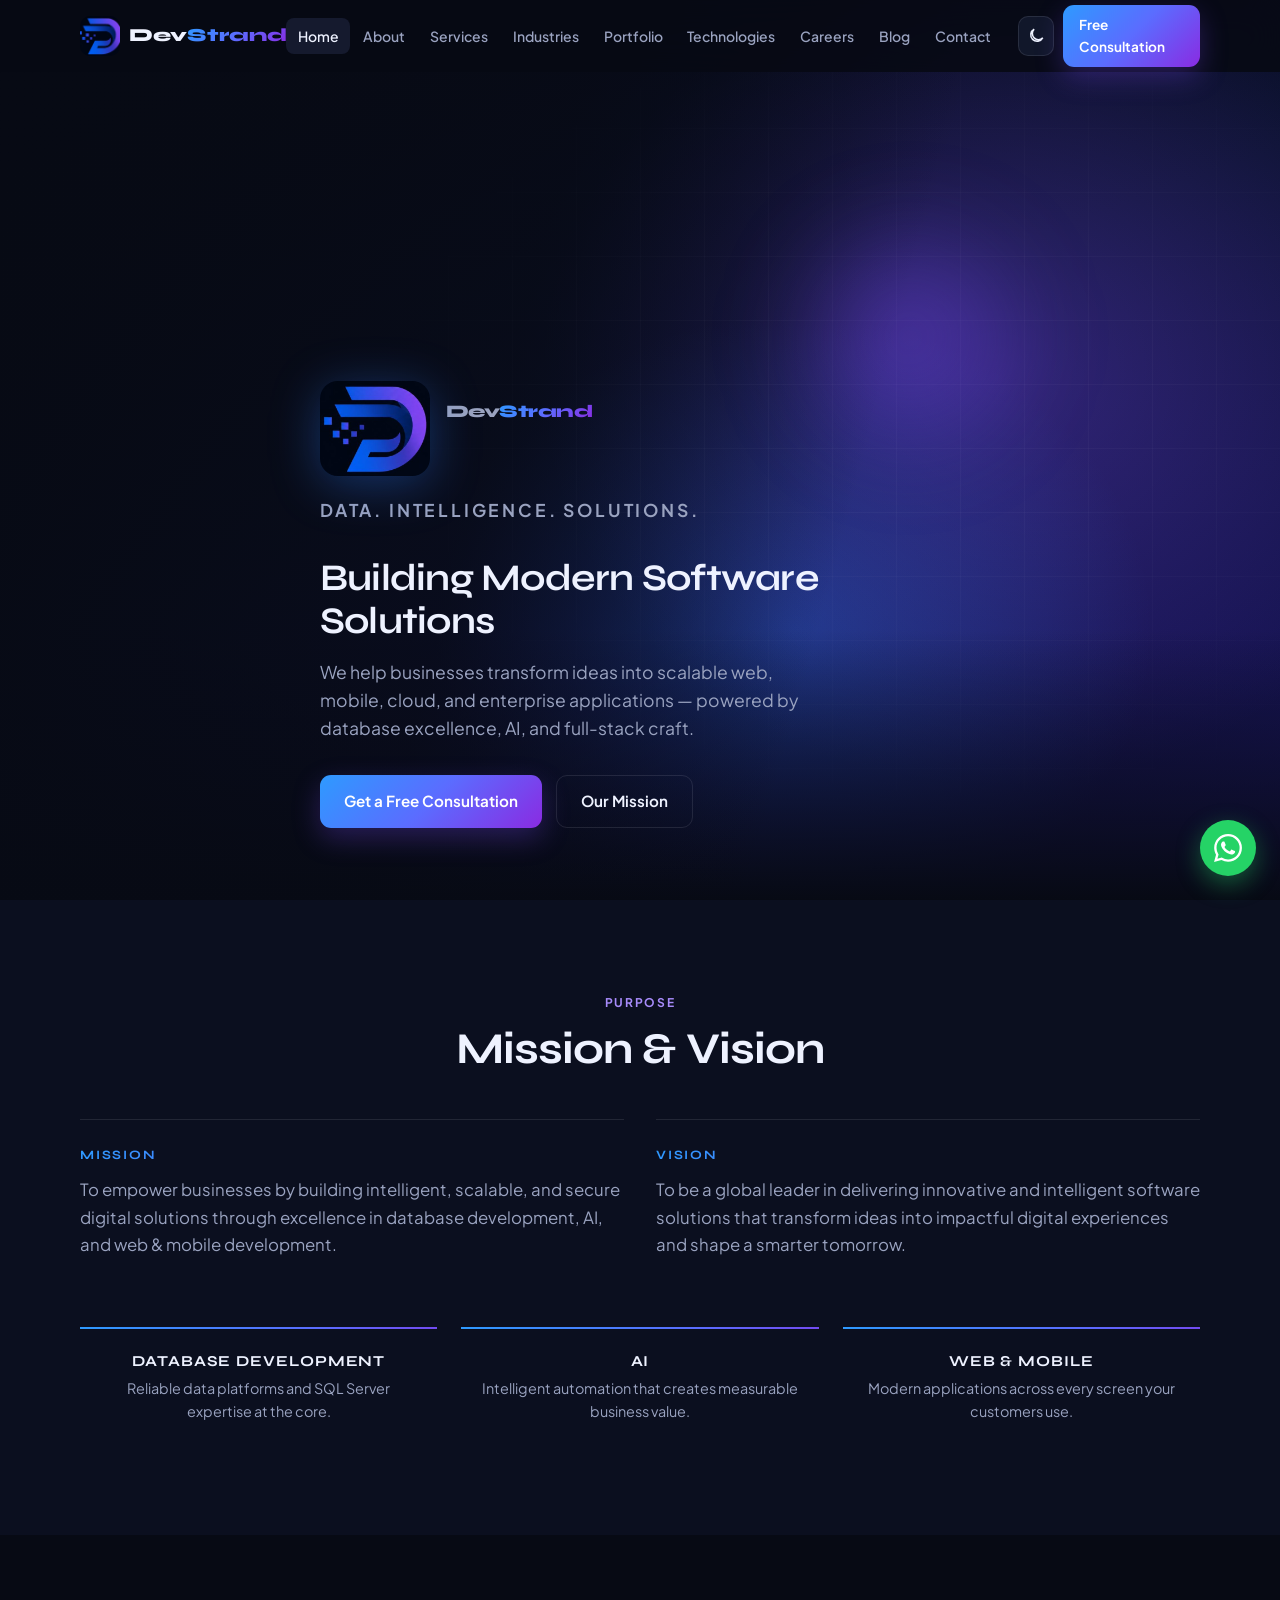
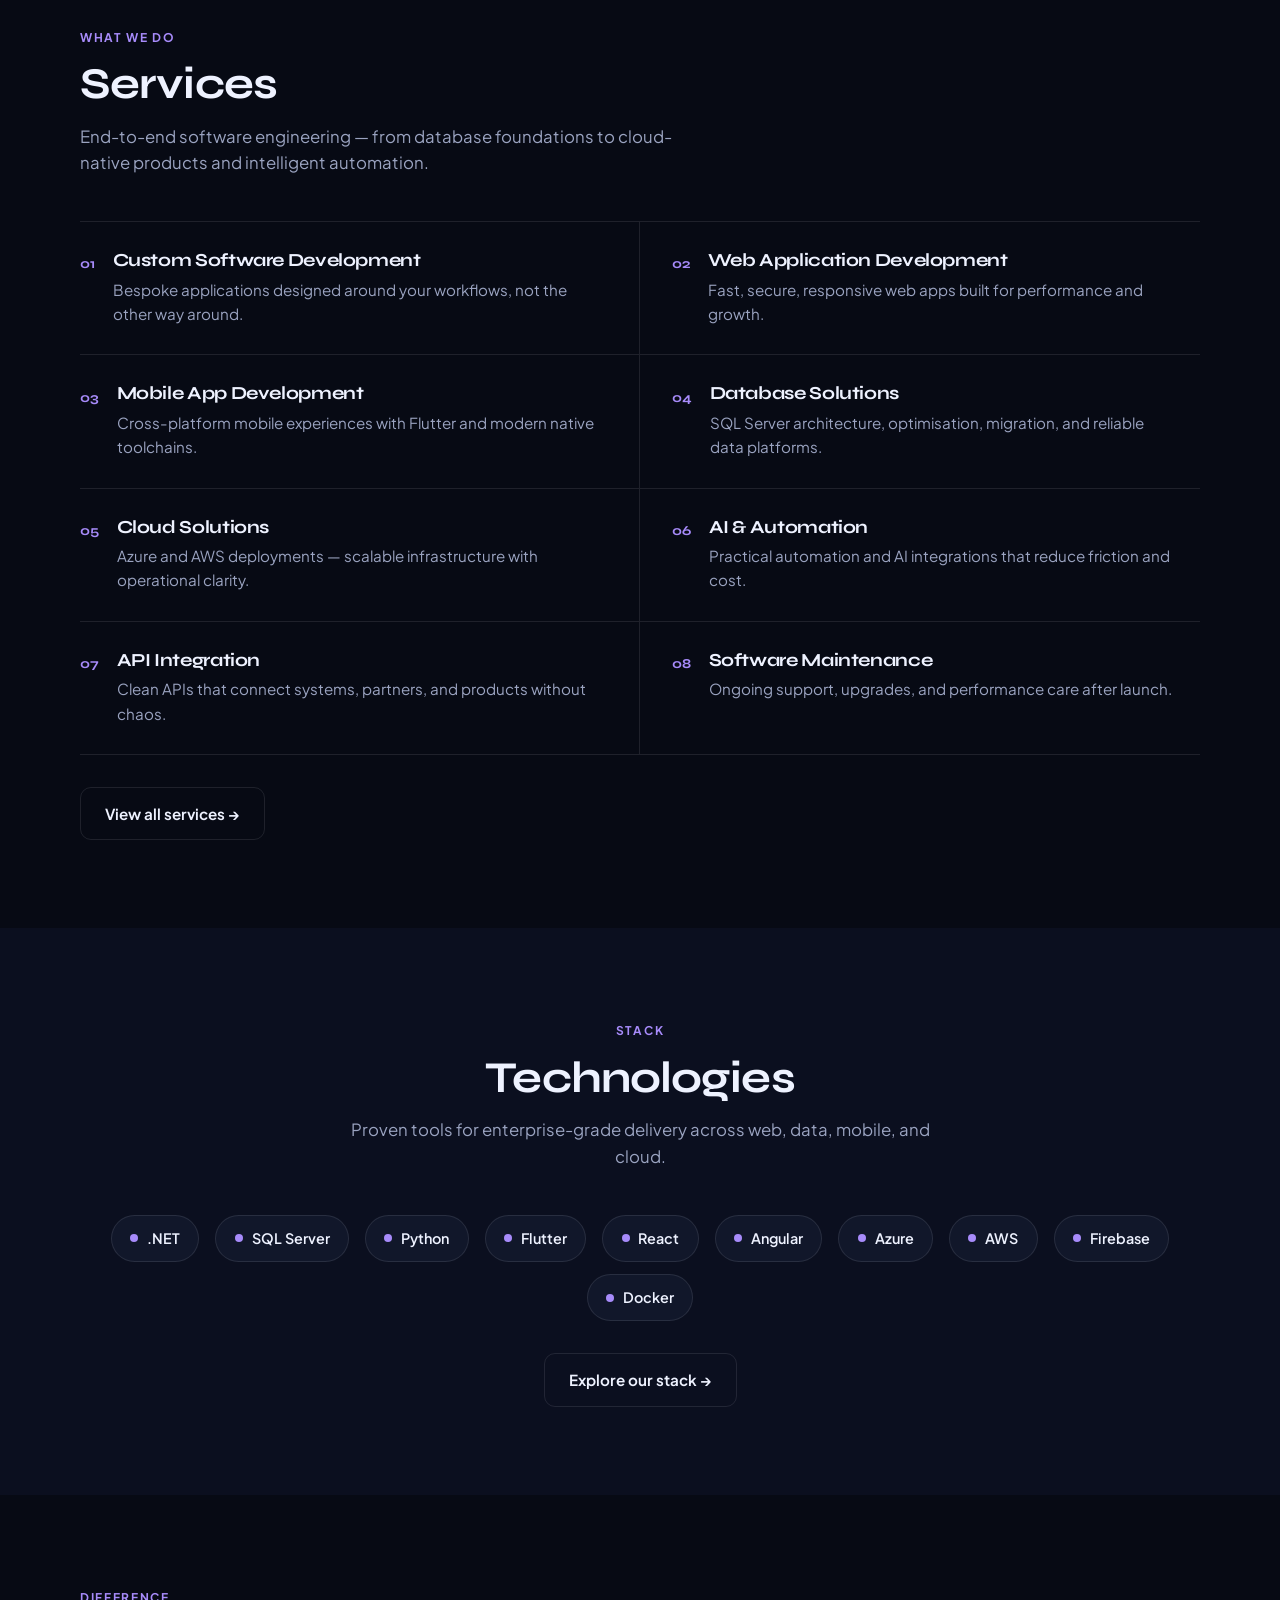
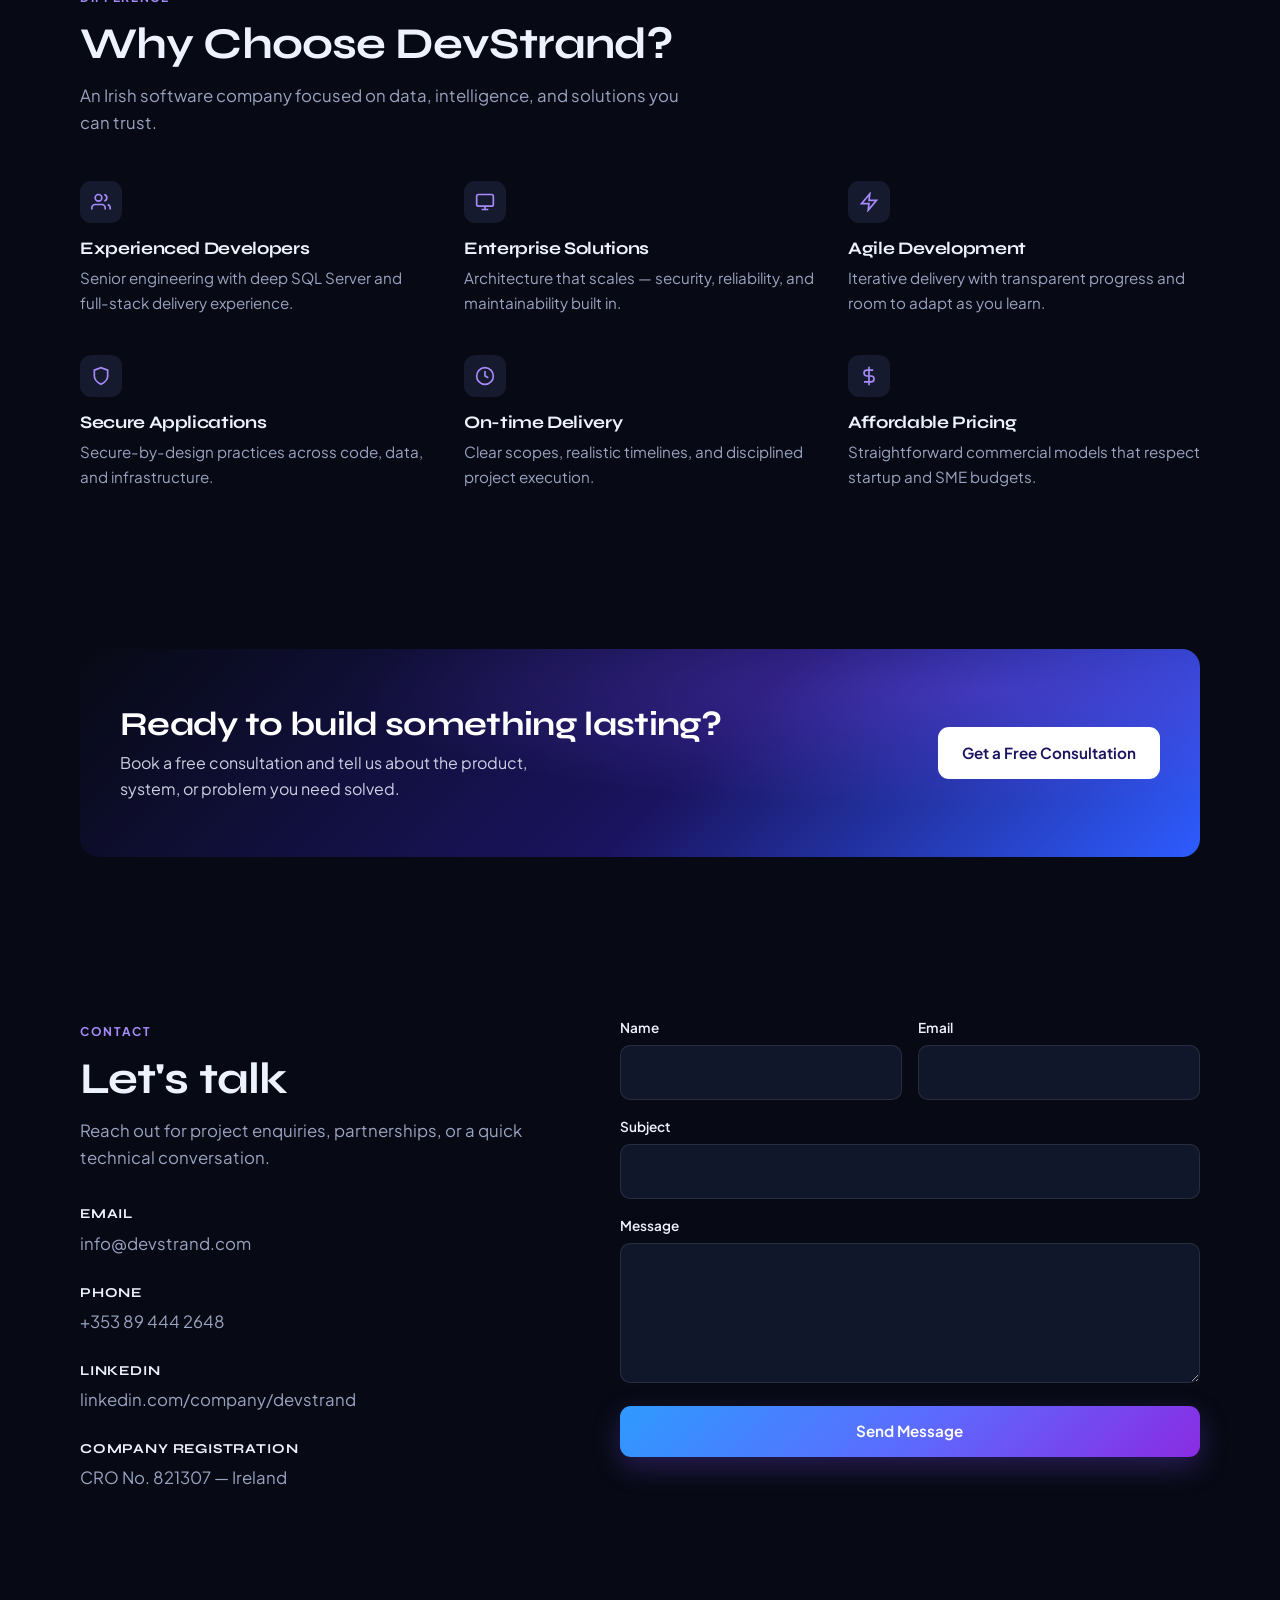
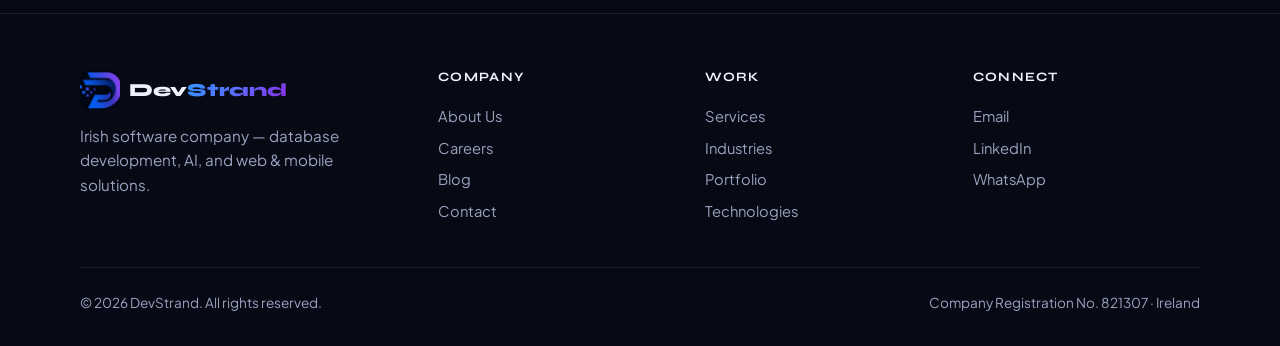
==== commit d53e9c62: "Wire contact form to FormSubmit for live email delivery Replace the demo placeholder response with F" ====
--- a/index.html
+++ b/index.html
@@ -36,6 +36,7 @@
         <a href="portfolio.html">Portfolio</a>
         <a href="technologies.html">Technologies</a>
         <a href="careers.html">Careers</a>
+        <a href="blog.html">Blog</a>
         <a href="contact.html">Contact</a>
       </nav>
       <div class="header-actions">
@@ -293,6 +294,7 @@
           </div>
         </div>
         <form class="contact-form reveal reveal-delay-1" data-contact-form novalidate>
+          <input type="text" name="_honey" tabindex="-1" autocomplete="off" class="hp-field" aria-hidden="true" />
           <div class="form-row">
             <div class="form-group">
               <label for="home-name">Name</label>
@@ -332,6 +334,7 @@
           <h4>Company</h4>
           <a href="about.html">About Us</a>
           <a href="careers.html">Careers</a>
+          <a href="blog.html">Blog</a>
           <a href="contact.html">Contact</a>
         </div>
         <div class="footer-col">
--- a/css/styles.css
+++ b/css/styles.css
@@ -1008,10 +1008,27 @@
   resize: vertical;
 }
 
+.hp-field {
+  position: absolute;
+  left: -9999px;
+  width: 1px;
+  height: 1px;
+  opacity: 0;
+  pointer-events: none;
+}
+
 .form-status {
   font-size: 0.9rem;
+  color: var(--muted);
+  min-height: 1.25rem;
+}
+
+.form-status.is-success {
   color: var(--accent);
-  min-height: 1.25rem;
+}
+
+.form-status.is-error {
+  color: #e85d5d;
 }
 
 .map-embed {
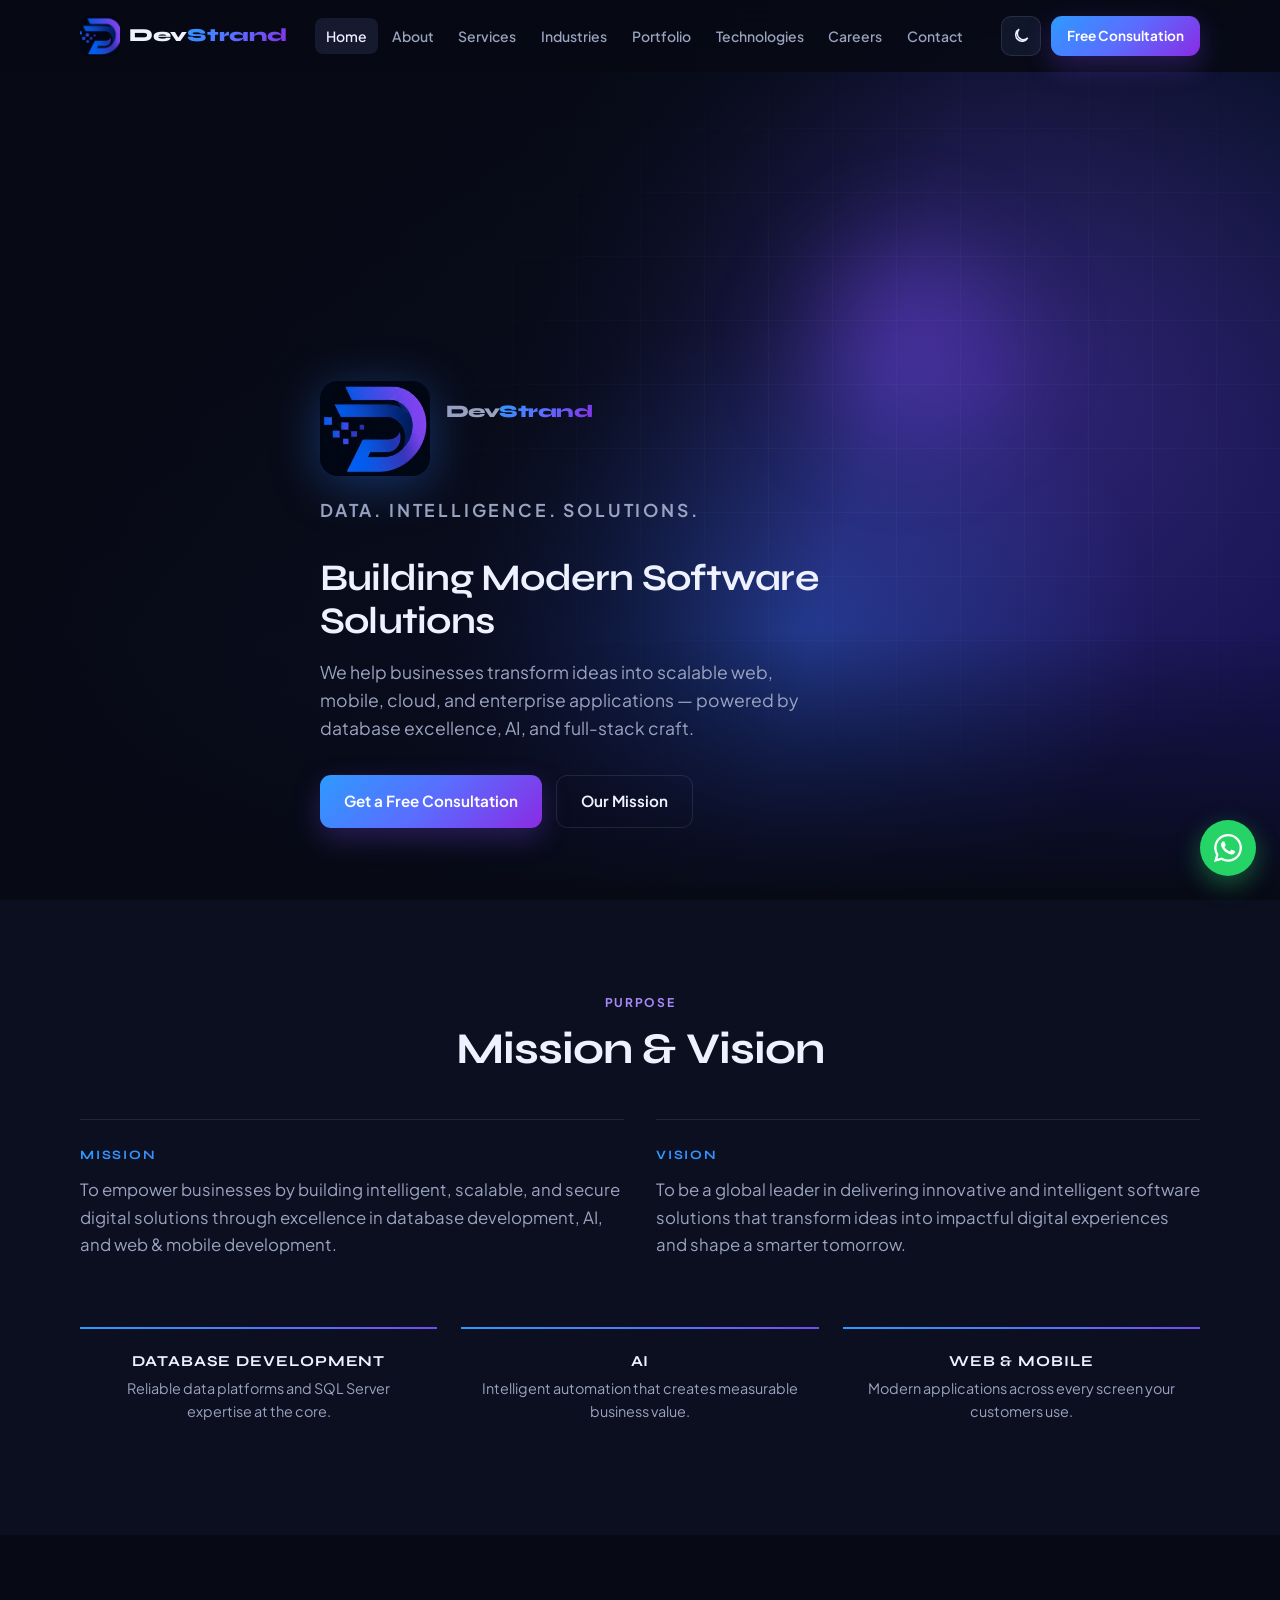
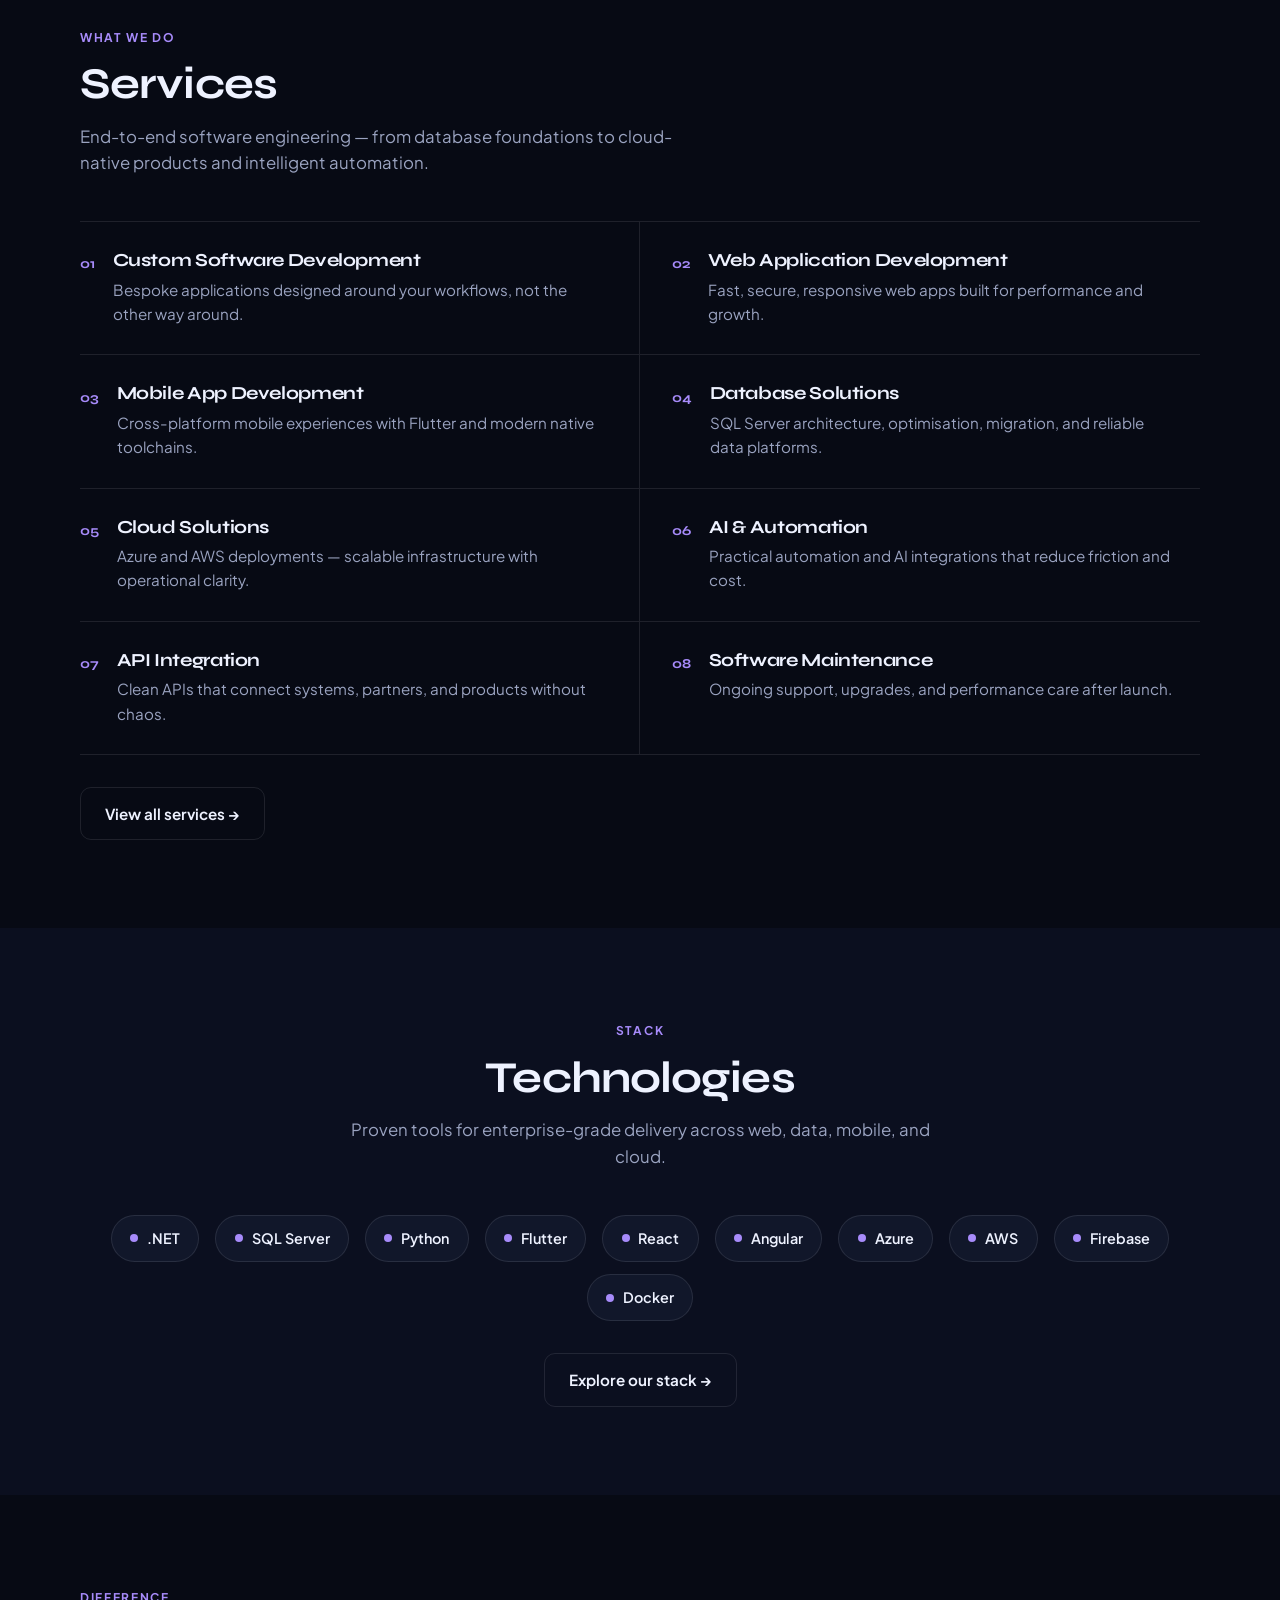
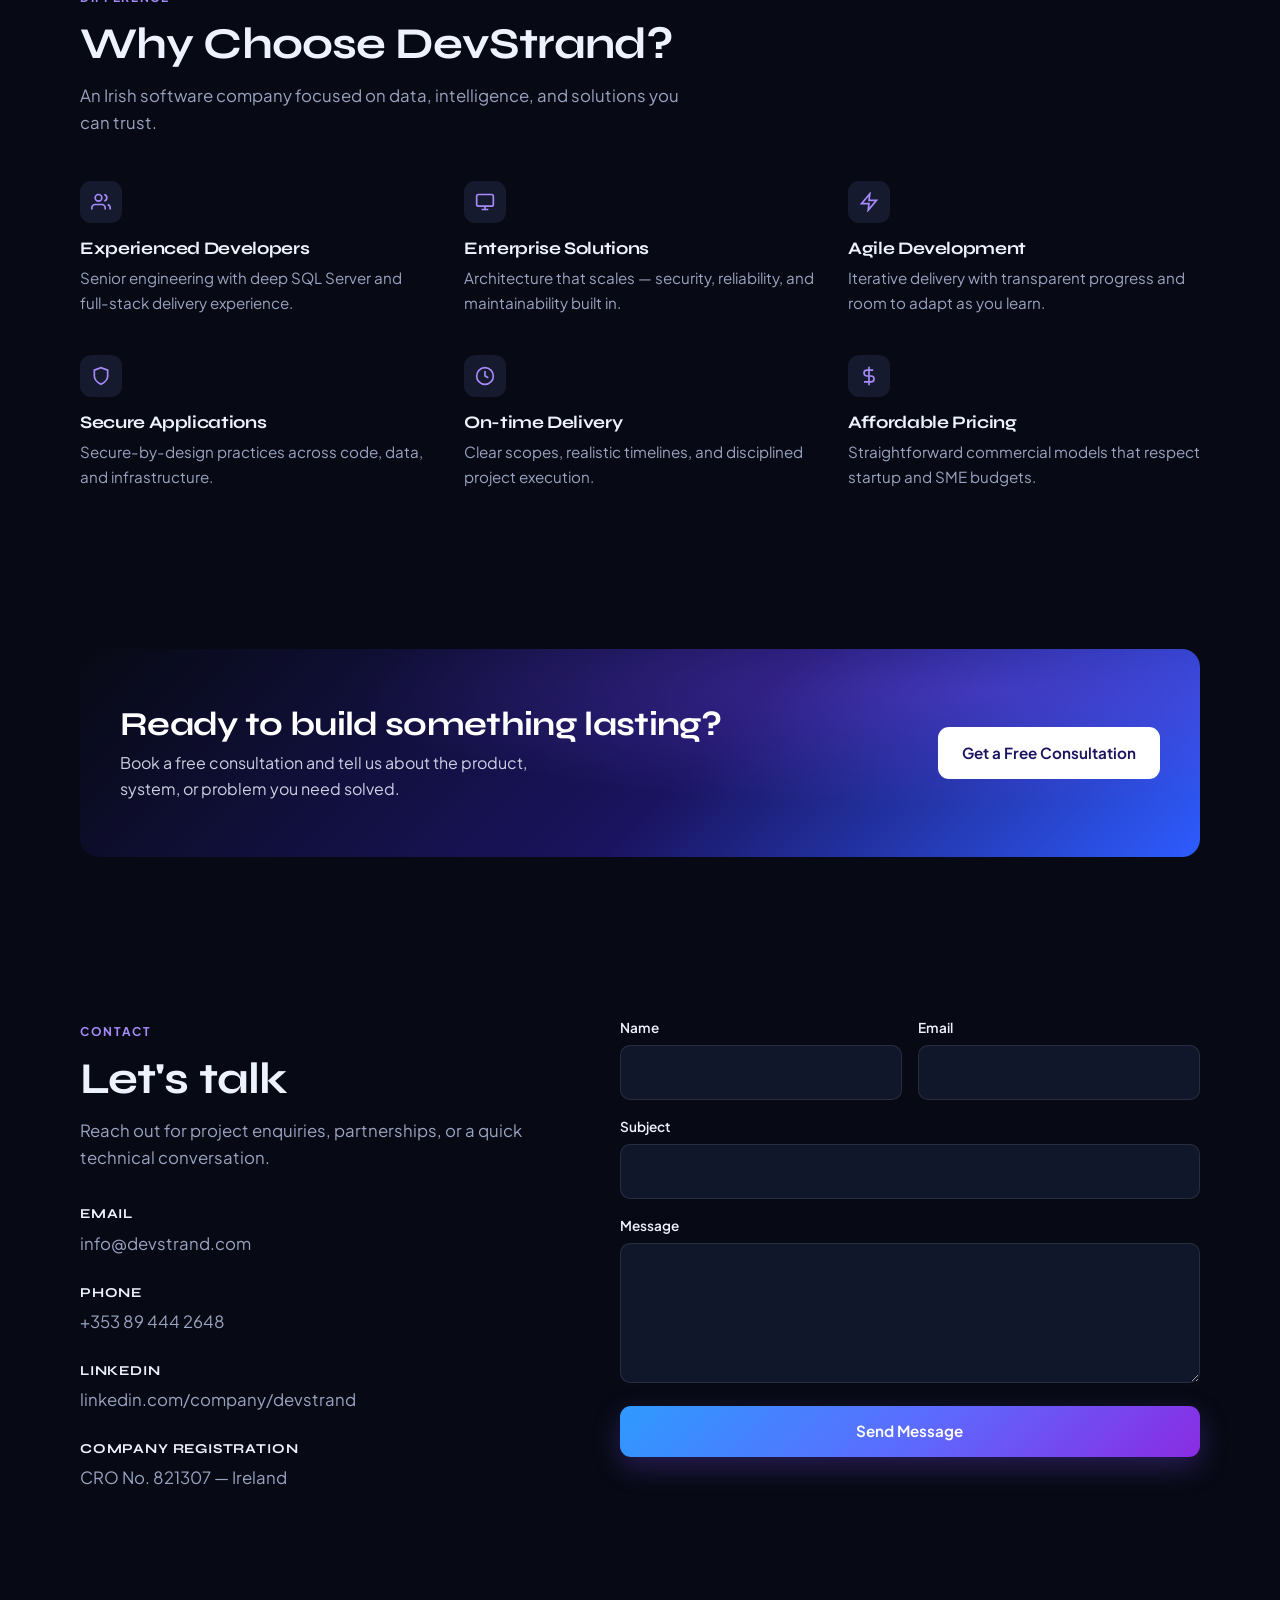
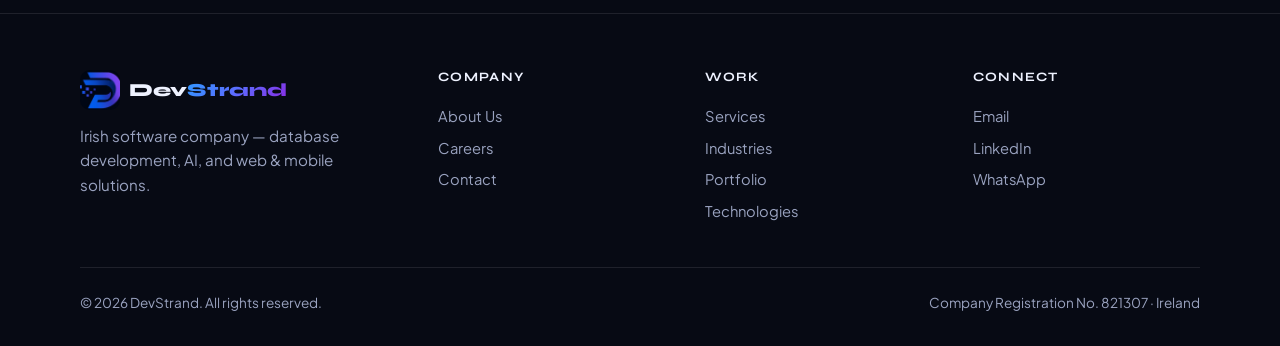
==== commit 1f48ea0c: "Wire contact form to FormSubmit for live email delivery (#2) Replace the demo placeholder response w" ====
--- a/index.html
+++ b/index.html
@@ -36,7 +36,6 @@
         <a href="portfolio.html">Portfolio</a>
         <a href="technologies.html">Technologies</a>
         <a href="careers.html">Careers</a>
-        <a href="blog.html">Blog</a>
         <a href="contact.html">Contact</a>
       </nav>
       <div class="header-actions">
@@ -334,7 +333,6 @@
           <h4>Company</h4>
           <a href="about.html">About Us</a>
           <a href="careers.html">Careers</a>
-          <a href="blog.html">Blog</a>
           <a href="contact.html">Contact</a>
         </div>
         <div class="footer-col">
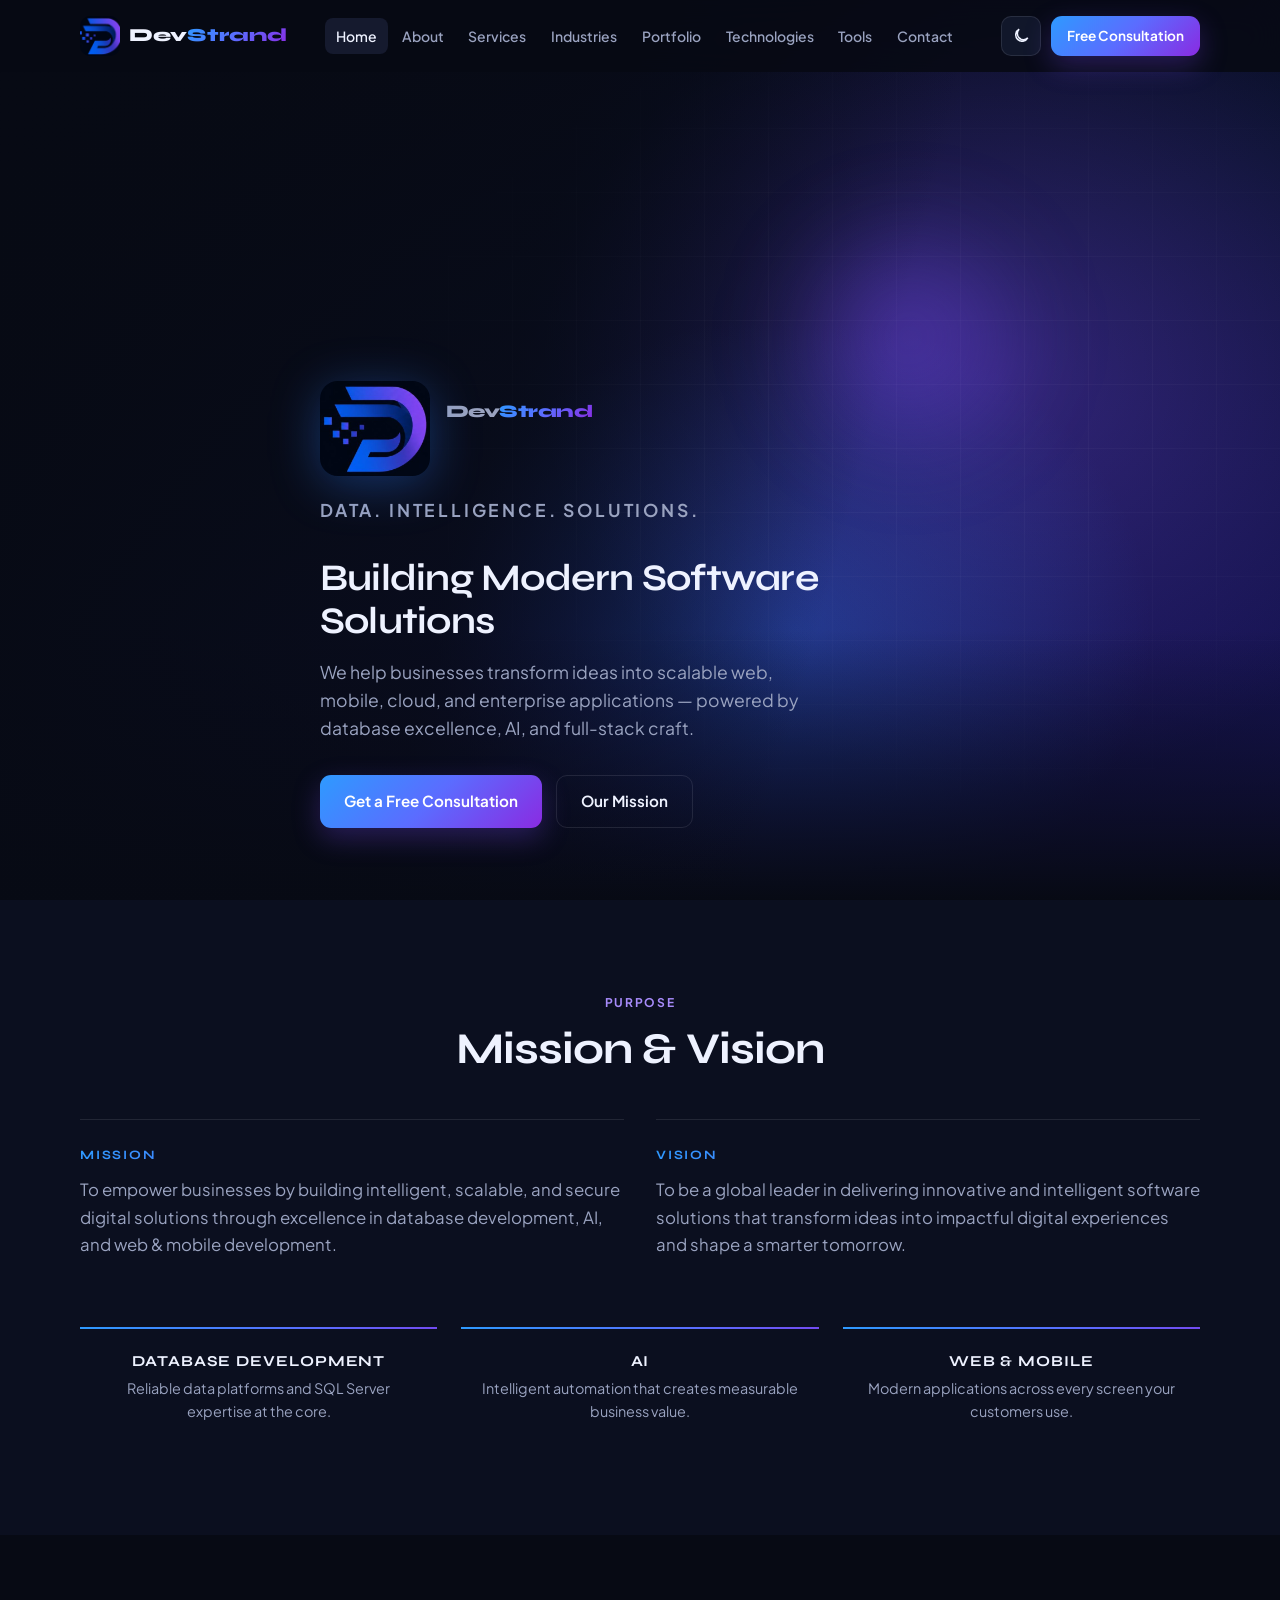
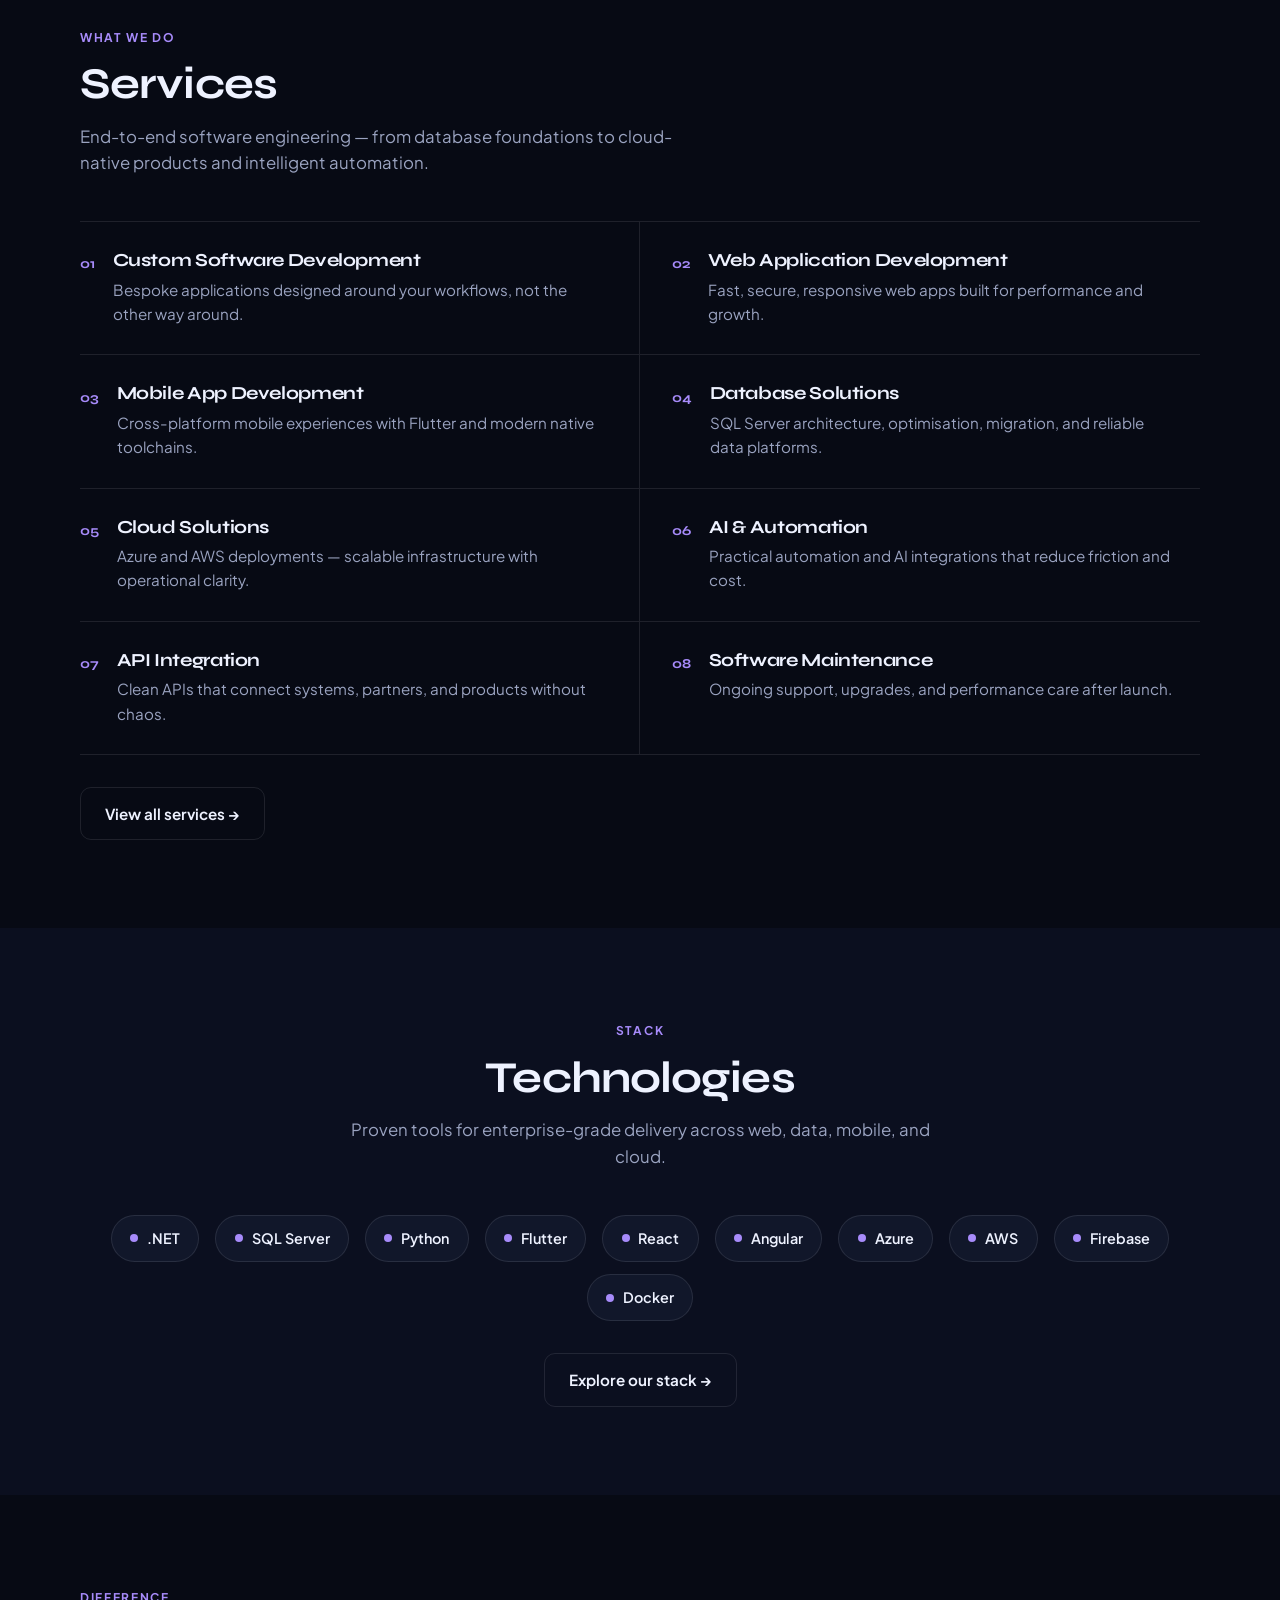
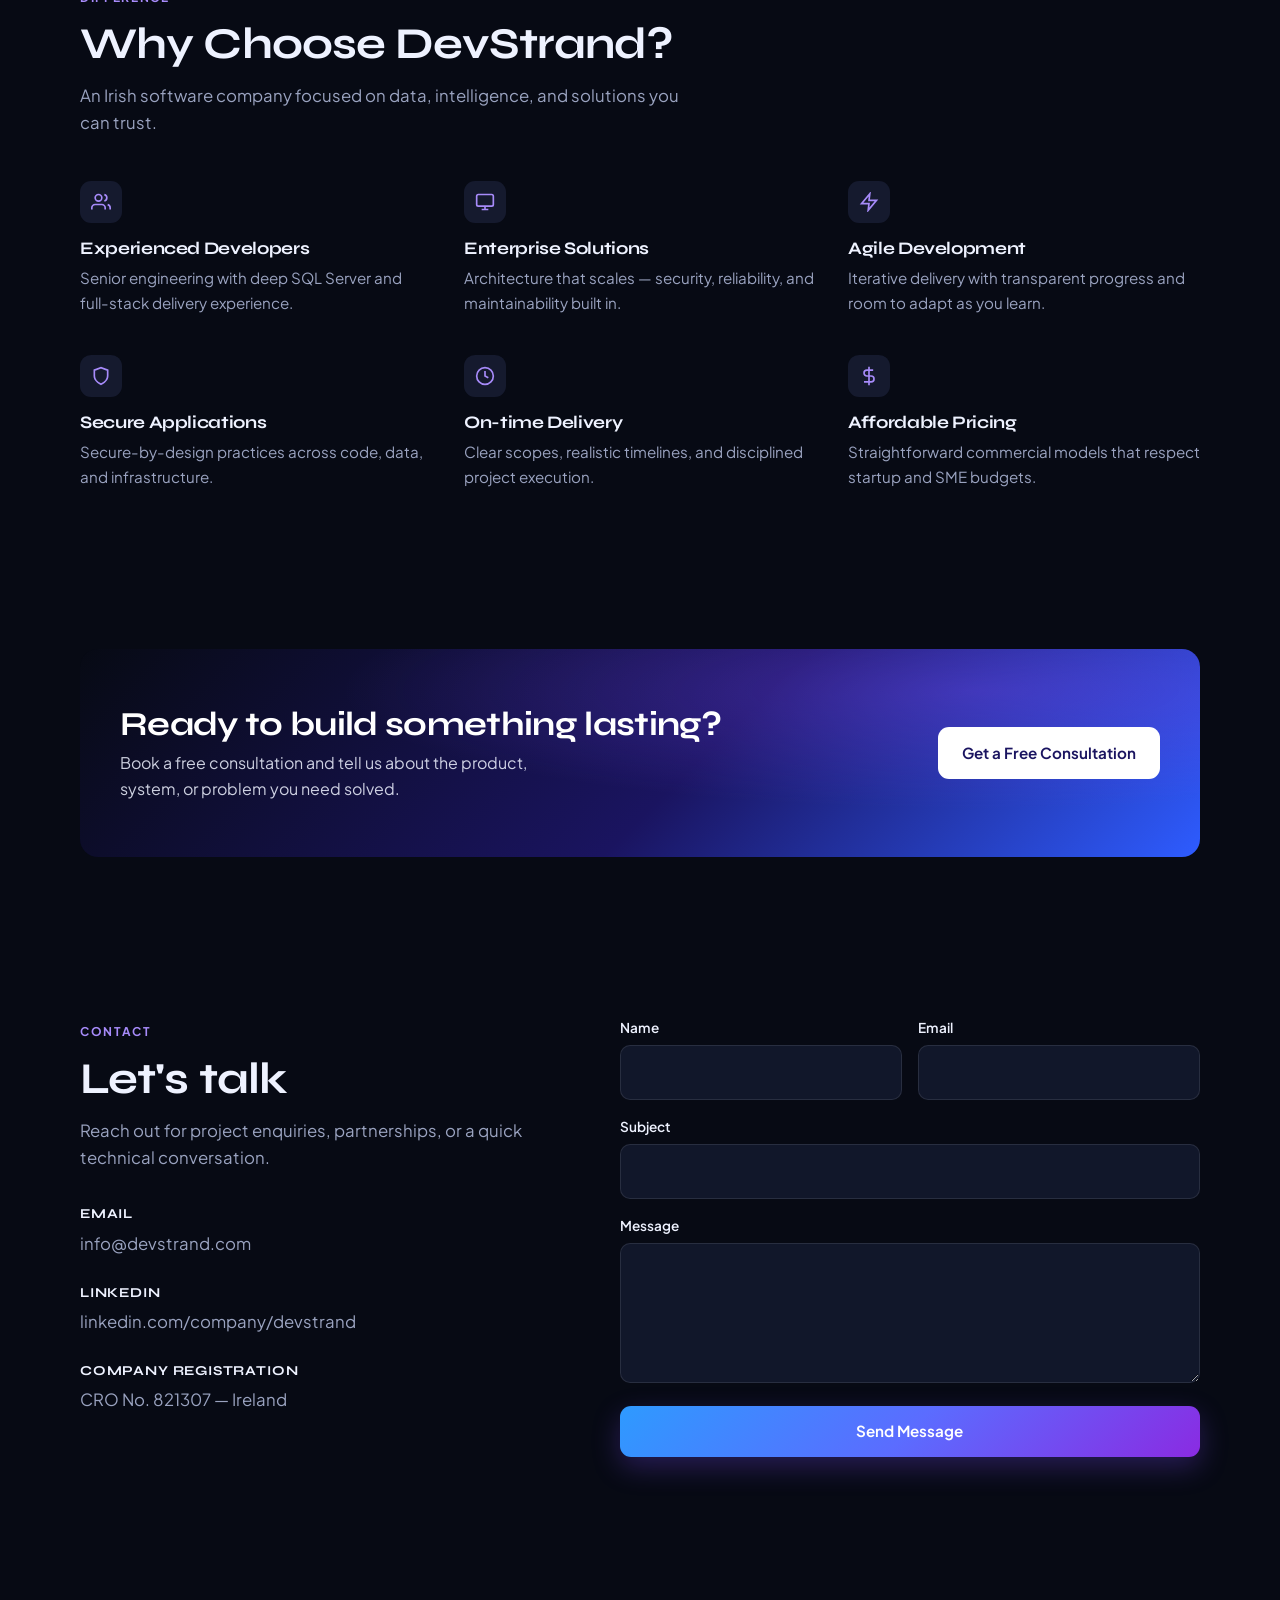
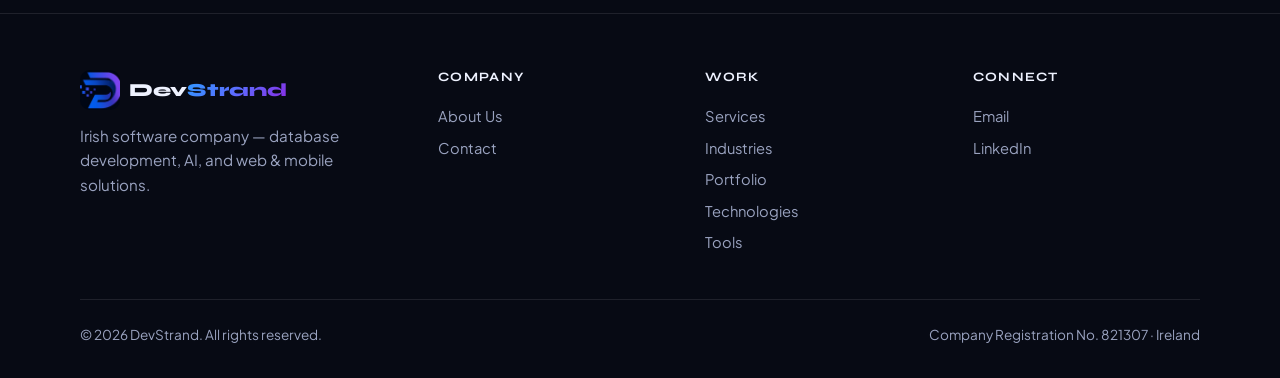
==== commit 216a5a32: "Add Tools page under maintenance; hide Careers and phone Introduce tools.html as a placeholder for t" ====
--- a/index.html
+++ b/index.html
@@ -35,7 +35,7 @@
         <a href="industries.html">Industries</a>
         <a href="portfolio.html">Portfolio</a>
         <a href="technologies.html">Technologies</a>
-        <a href="careers.html">Careers</a>
+        <a href="tools.html">Tools</a>
         <a href="contact.html">Contact</a>
       </nav>
       <div class="header-actions">
@@ -279,10 +279,6 @@
               <a href="mailto:info@devstrand.com">info@devstrand.com</a>
             </div>
             <div class="contact-detail">
-              <strong>Phone</strong>
-              <a href="tel:+353894442648">+353 89 444 2648</a>
-            </div>
-            <div class="contact-detail">
               <strong>LinkedIn</strong>
               <a href="https://www.linkedin.com/company/devstrand" target="_blank" rel="noopener noreferrer">linkedin.com/company/devstrand</a>
             </div>
@@ -332,7 +328,6 @@
         <div class="footer-col">
           <h4>Company</h4>
           <a href="about.html">About Us</a>
-          <a href="careers.html">Careers</a>
           <a href="contact.html">Contact</a>
         </div>
         <div class="footer-col">
@@ -341,12 +336,12 @@
           <a href="industries.html">Industries</a>
           <a href="portfolio.html">Portfolio</a>
           <a href="technologies.html">Technologies</a>
+          <a href="tools.html">Tools</a>
         </div>
         <div class="footer-col">
           <h4>Connect</h4>
           <a href="mailto:info@devstrand.com">Email</a>
           <a href="https://www.linkedin.com/company/devstrand" target="_blank" rel="noopener noreferrer">LinkedIn</a>
-          <a href="https://wa.me/353894442648" target="_blank" rel="noopener noreferrer">WhatsApp</a>
         </div>
       </div>
       <div class="footer-bottom">
@@ -355,11 +350,6 @@
       </div>
     </div>
   </footer>
-
-  <a class="whatsapp-float" href="https://wa.me/353894442648" target="_blank" rel="noopener noreferrer" aria-label="Chat on WhatsApp">
-    <svg width="28" height="28" viewBox="0 0 24 24" fill="currentColor"><path d="M17.472 14.382c-.297-.149-1.758-.867-2.03-.967-.273-.099-.471-.148-.67.15-.197.297-.767.966-.94 1.164-.173.199-.347.223-.644.075-.297-.15-1.255-.463-2.39-1.475-.883-.788-1.48-1.761-1.653-2.059-.173-.297-.018-.458.13-.606.134-.133.298-.347.446-.52.149-.174.198-.298.298-.497.099-.198.05-.371-.025-.52-.075-.149-.669-1.612-.916-2.207-.242-.579-.487-.5-.669-.51-.173-.008-.371-.01-.57-.01-.198 0-.52.074-.792.372-.272.297-1.04 1.016-1.04 2.479 0 1.462 1.065 2.875 1.213 3.074.149.198 2.096 3.2 5.077 4.487.709.306 1.262.489 1.694.625.712.227 1.36.195 1.871.118.571-.085 1.758-.719 2.006-1.413.248-.694.248-1.289.173-1.413-.074-.124-.272-.198-.57-.347m-5.421 7.403h-.004a9.87 9.87 0 01-5.031-1.378l-.361-.214-3.741.982.998-3.648-.235-.374a9.86 9.86 0 01-1.51-5.26c.001-5.45 4.436-9.884 9.888-9.884 2.64 0 5.122 1.03 6.988 2.898a9.825 9.825 0 012.893 6.994c-.003 5.45-4.435 9.884-9.885 9.884m8.413-18.297A11.815 11.815 0 0012.05 0C5.495 0 .16 5.335.157 11.892c0 2.096.547 4.142 1.588 5.945L.057 24l6.305-1.654a11.882 11.882 0 005.683 1.448h.005c6.554 0 11.89-5.335 11.893-11.893a11.821 11.821 0 00-3.48-8.413z"/></svg>
-  </a>
-
   <script type="application/ld+json">
   {
     "@context": "https://schema.org",
--- a/css/styles.css
+++ b/css/styles.css
@@ -643,6 +643,34 @@
   max-width: 36rem;
 }
 
+/* ---- Maintenance / coming soon ---- */
+.maintenance-panel {
+  max-width: 40rem;
+  padding: 2.25rem 0 1rem;
+}
+
+.maintenance-badge {
+  display: inline-block;
+  font-size: 0.75rem;
+  font-weight: 700;
+  letter-spacing: 0.08em;
+  text-transform: uppercase;
+  color: var(--accent);
+  margin-bottom: 1rem;
+}
+
+.maintenance-panel h2 {
+  font-family: var(--font-display);
+  font-size: clamp(1.6rem, 3vw, 2.1rem);
+  margin-bottom: 0.85rem;
+}
+
+.maintenance-panel p {
+  color: var(--ink-muted);
+  font-size: 1.05rem;
+  line-height: 1.65;
+}
+
 /* ---- Content blocks ---- */
 .prose {
   max-width: 42rem;
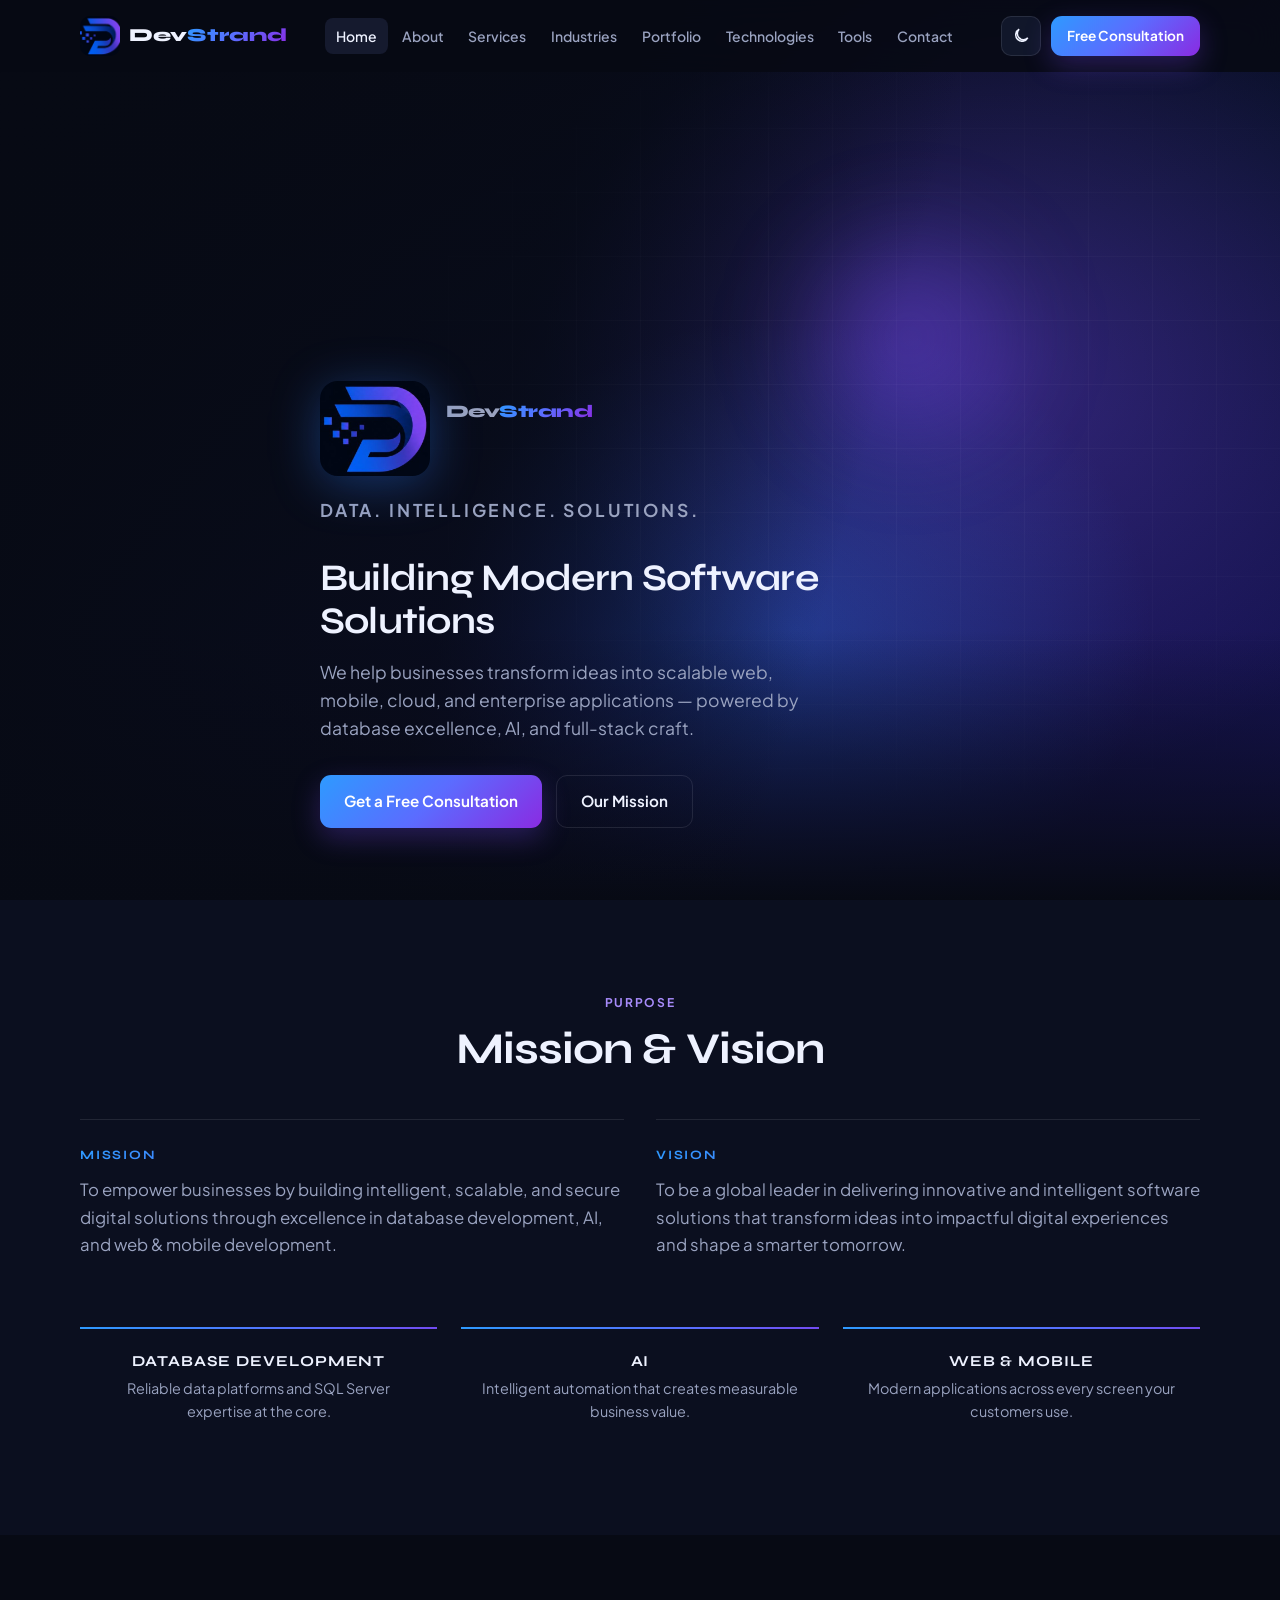
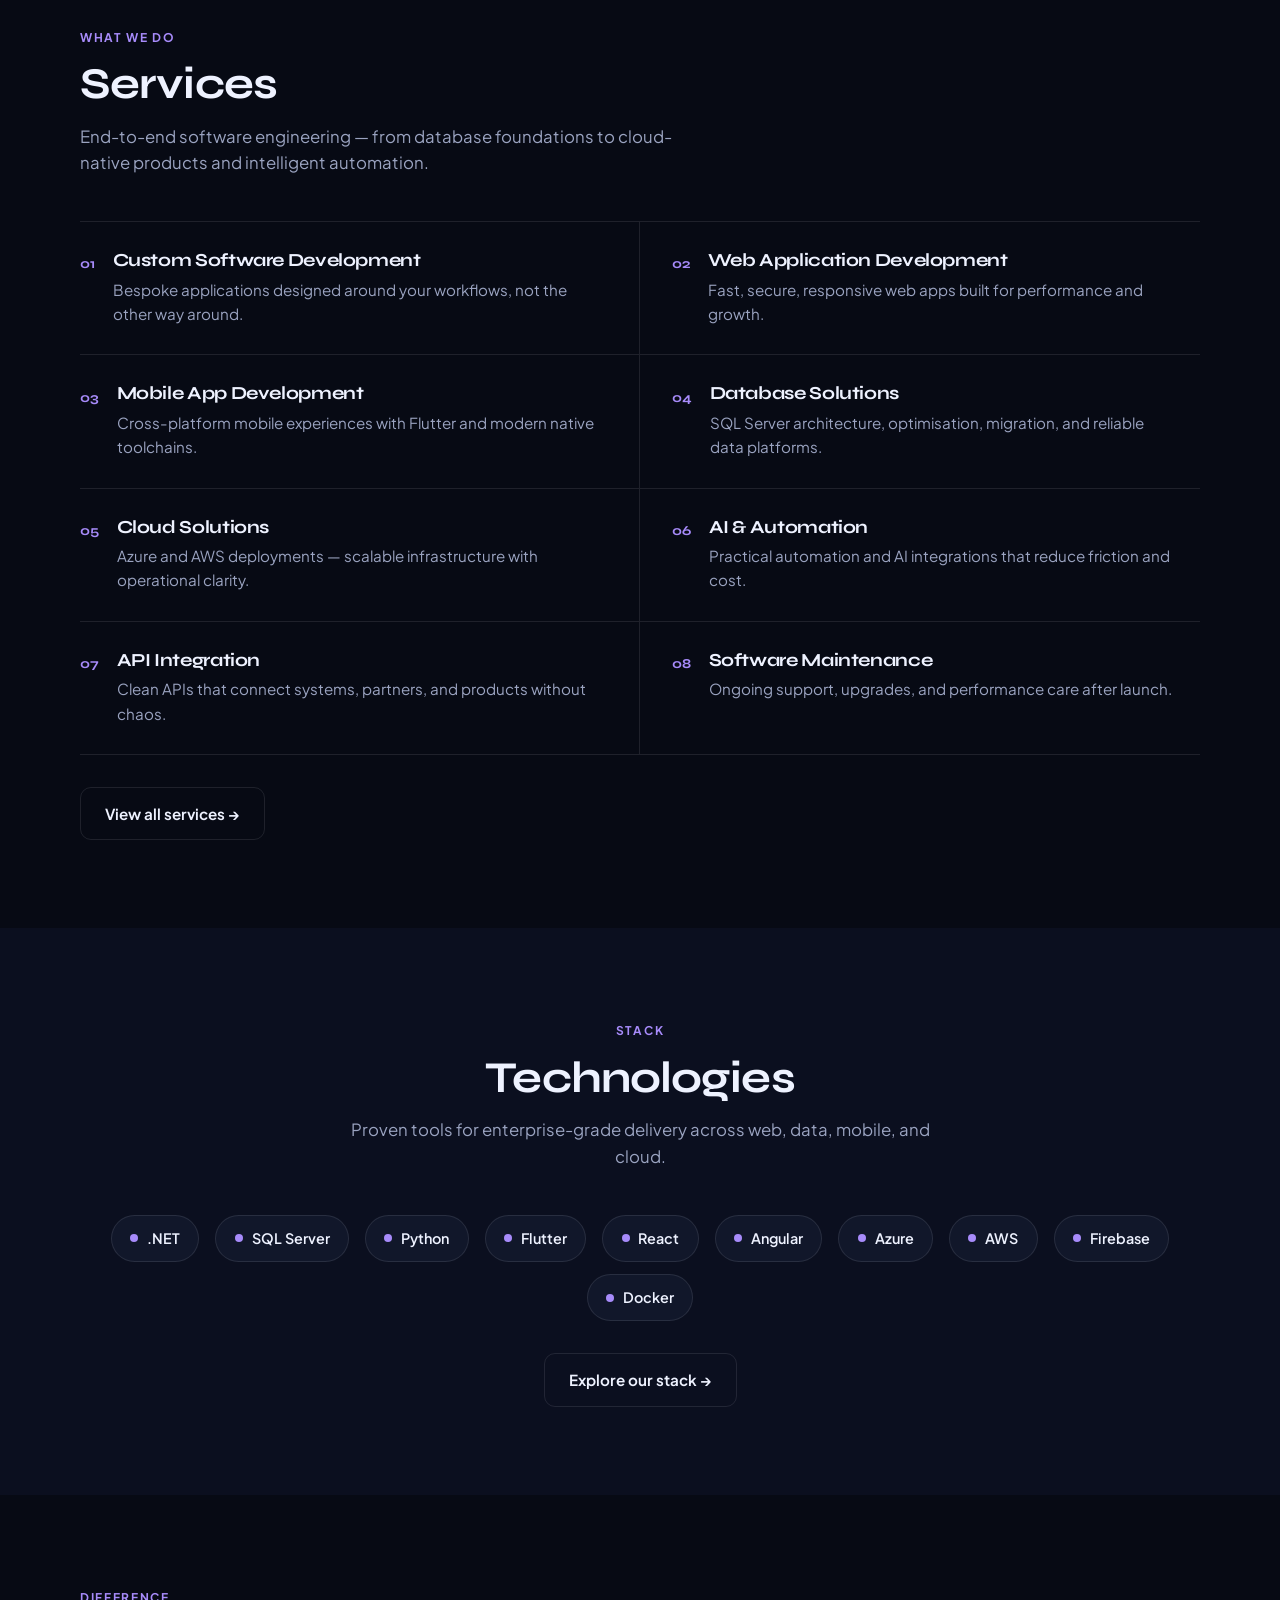
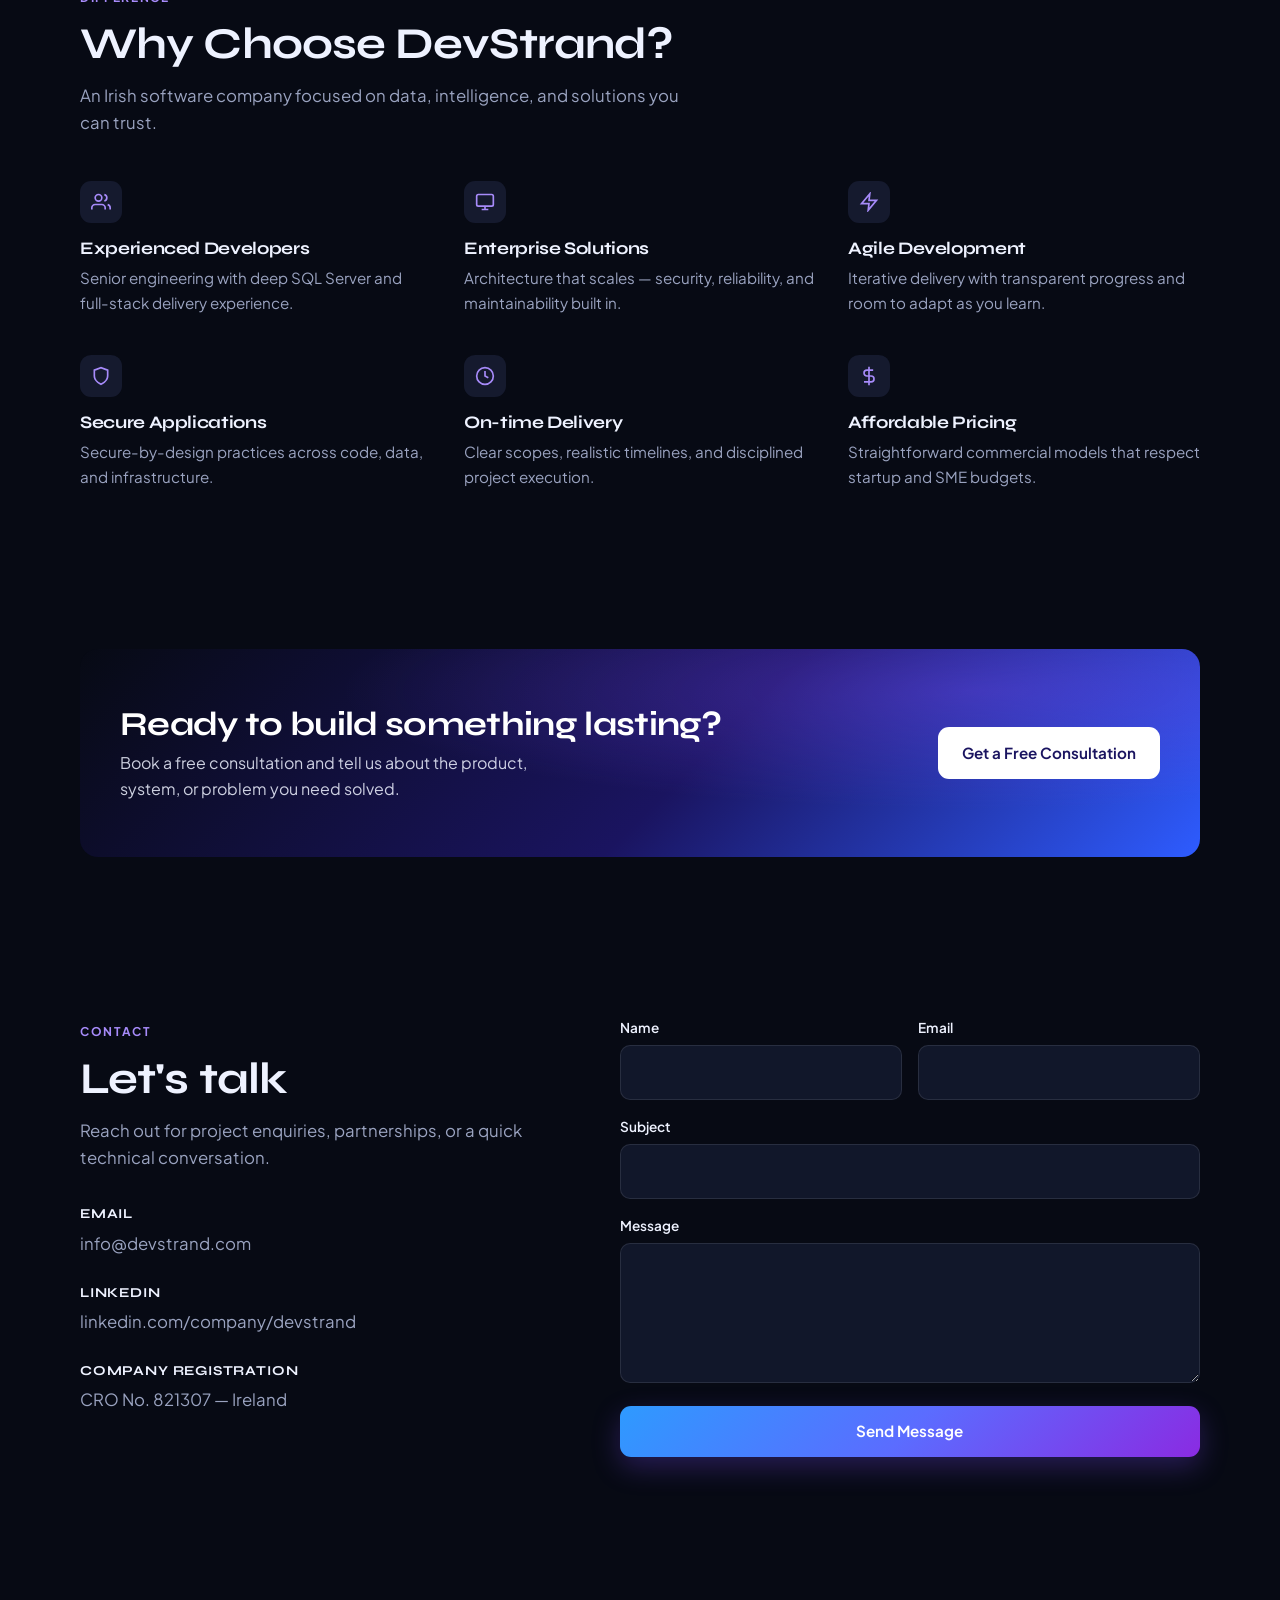
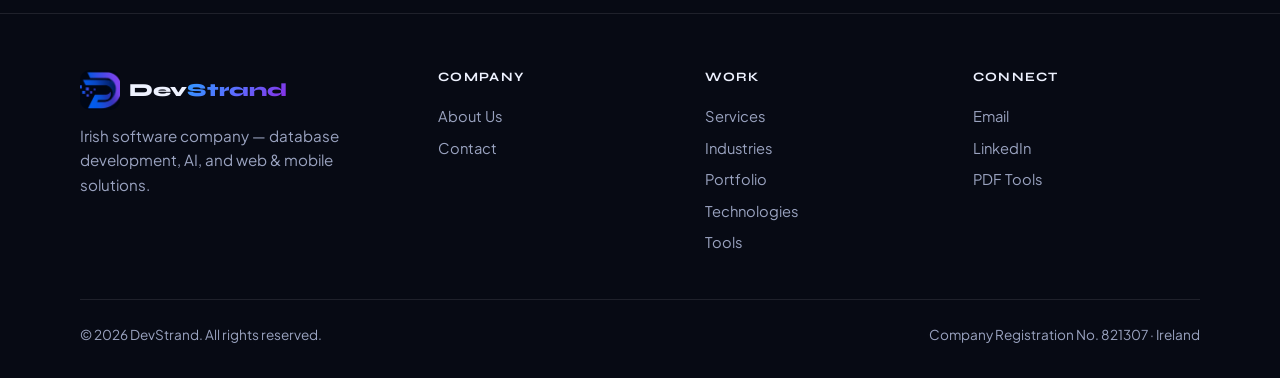
==== commit 4ab7a279: "Add Docker PDF tools app with Cloudflare Tunnel support. Includes merge/split/compress/convert UI im" ====
--- a/index.html
+++ b/index.html
@@ -342,6 +342,7 @@
           <h4>Connect</h4>
           <a href="mailto:info@devstrand.com">Email</a>
           <a href="https://www.linkedin.com/company/devstrand" target="_blank" rel="noopener noreferrer">LinkedIn</a>
+          <a href="https://tools.devstrand.com" target="_blank" rel="noopener noreferrer">PDF Tools</a>
         </div>
       </div>
       <div class="footer-bottom">
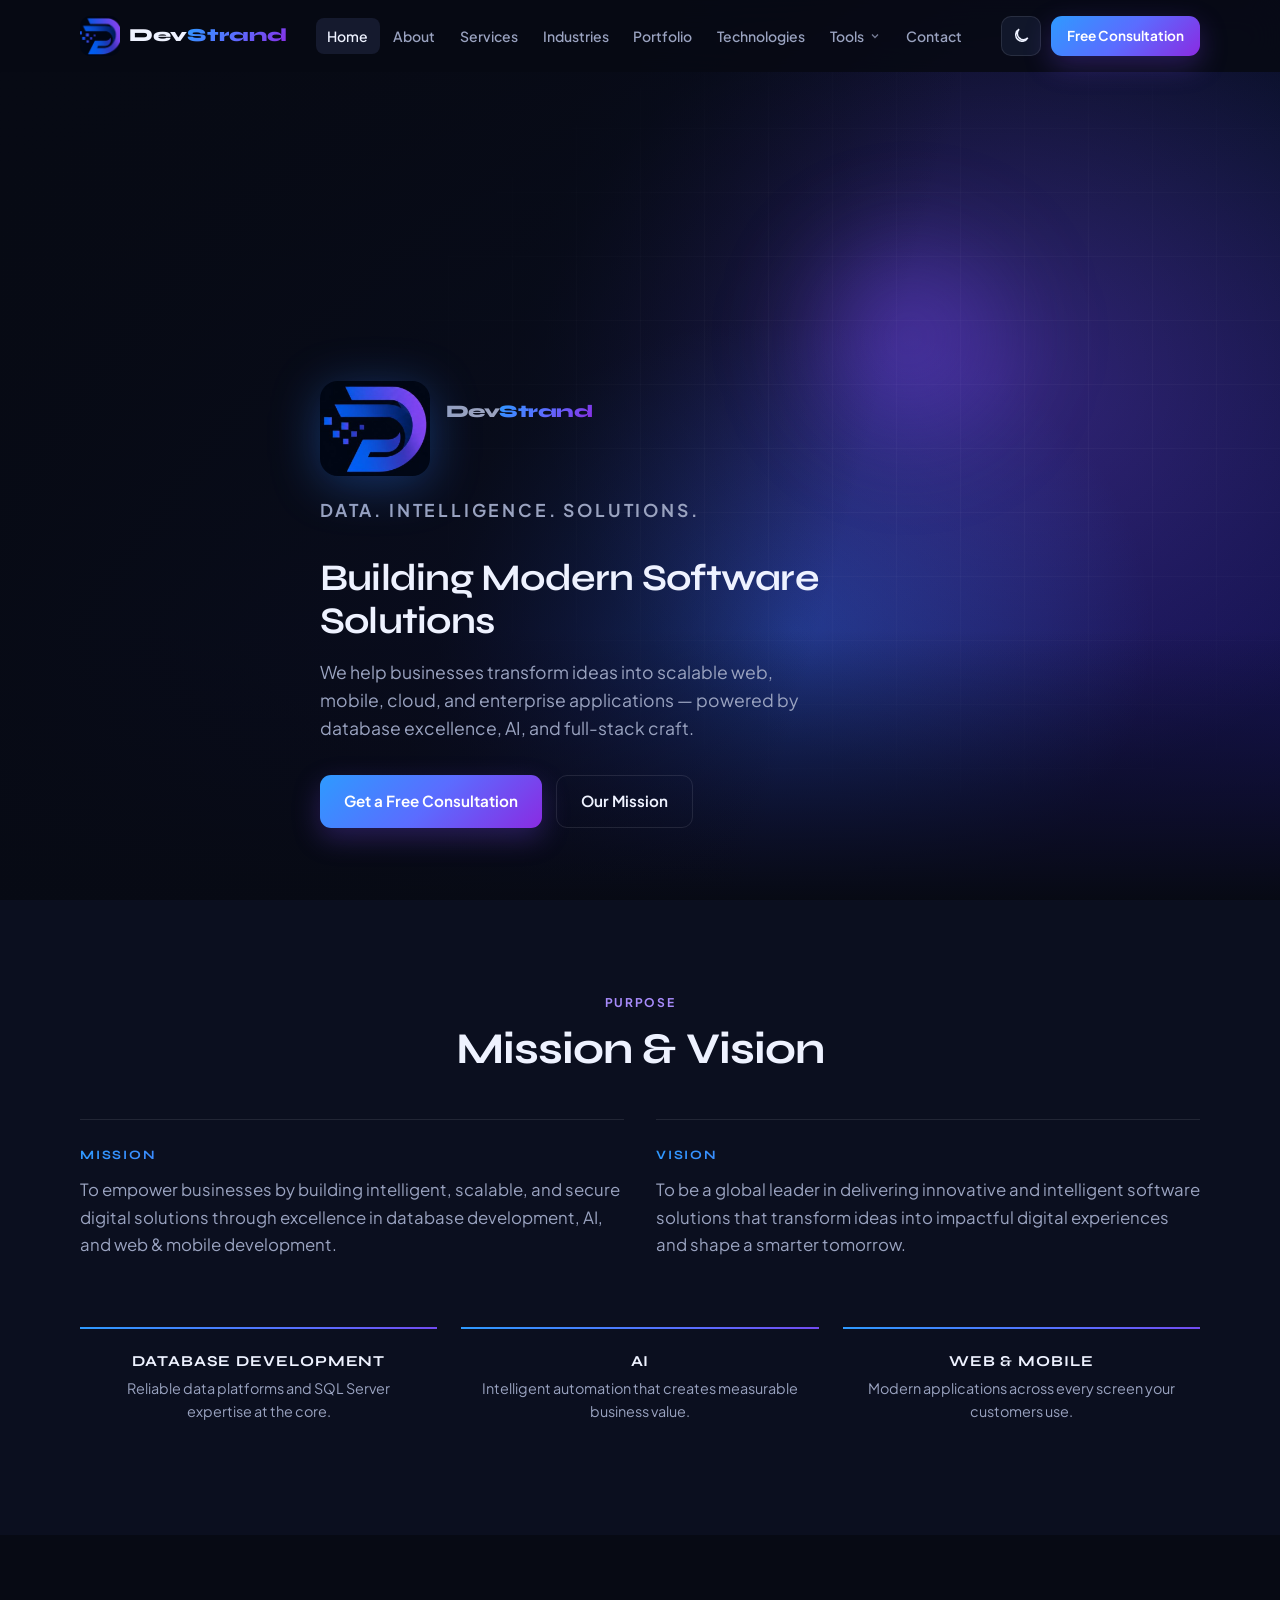
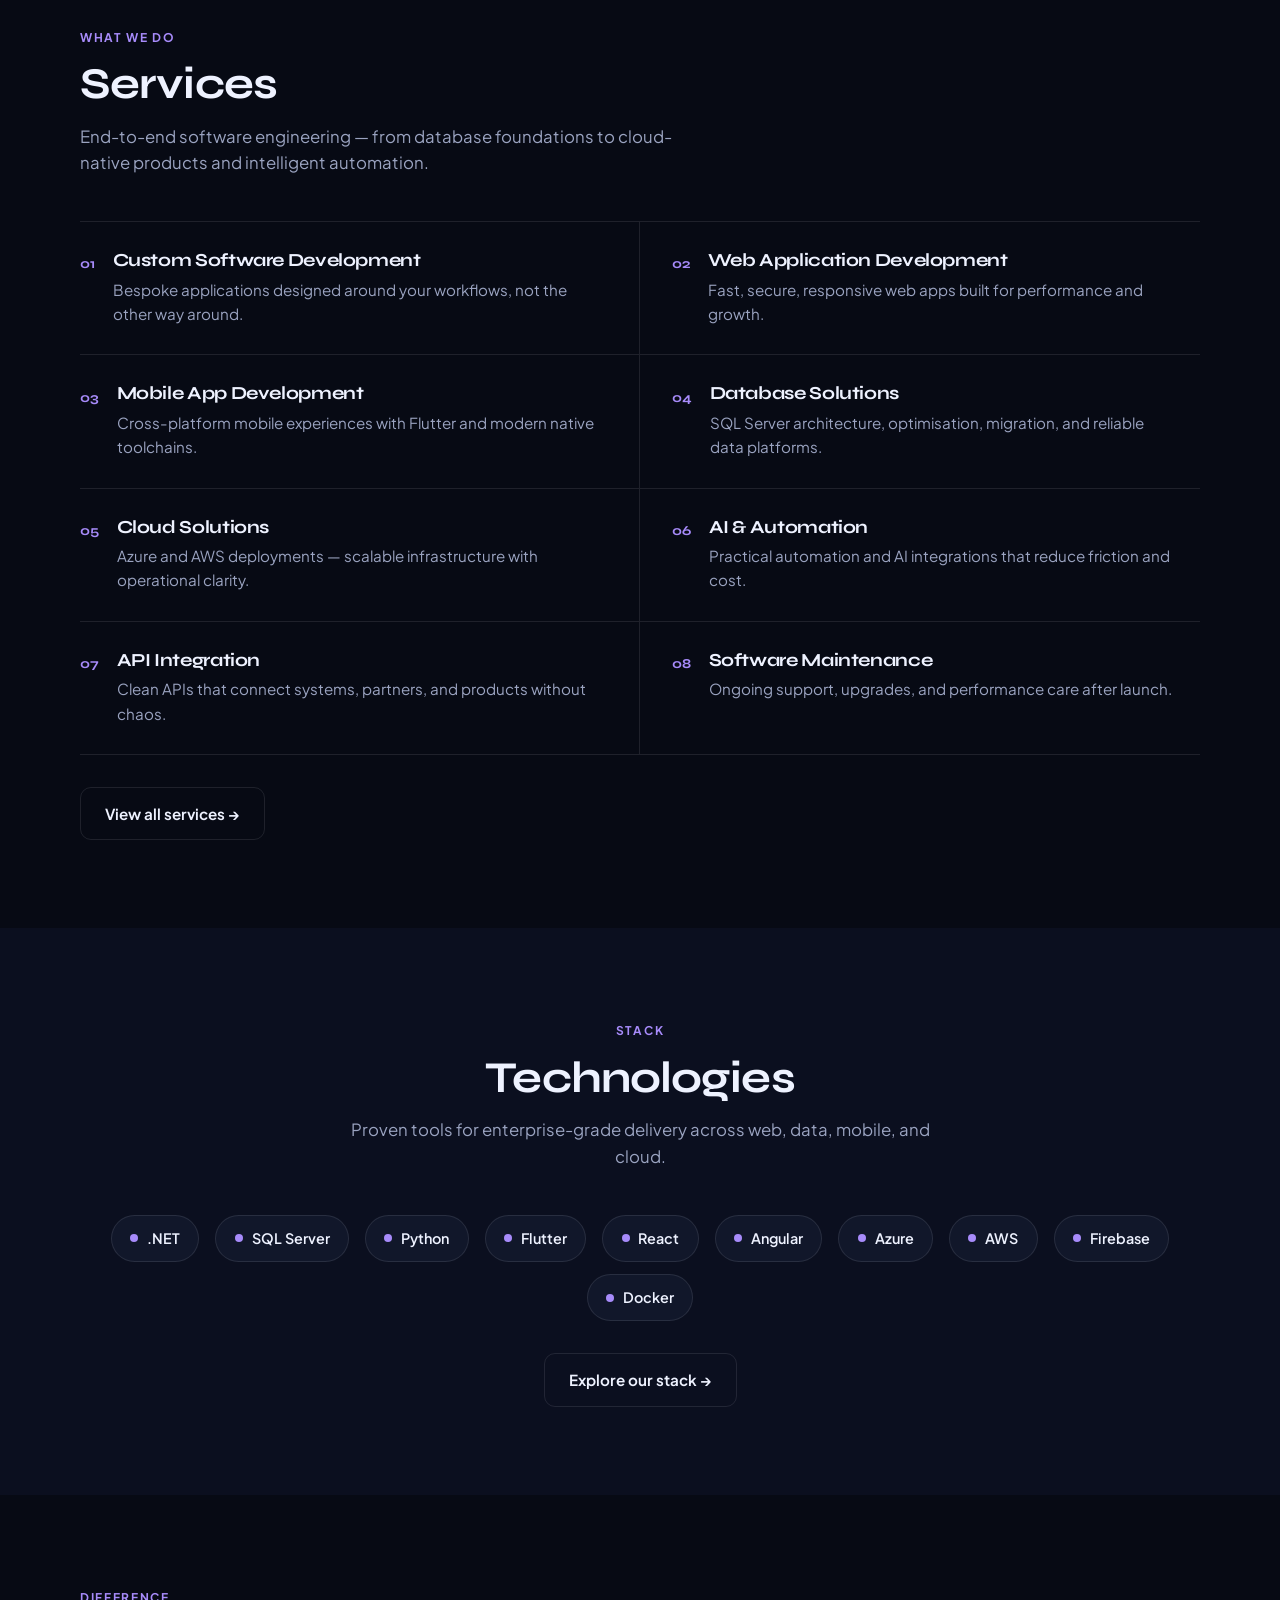
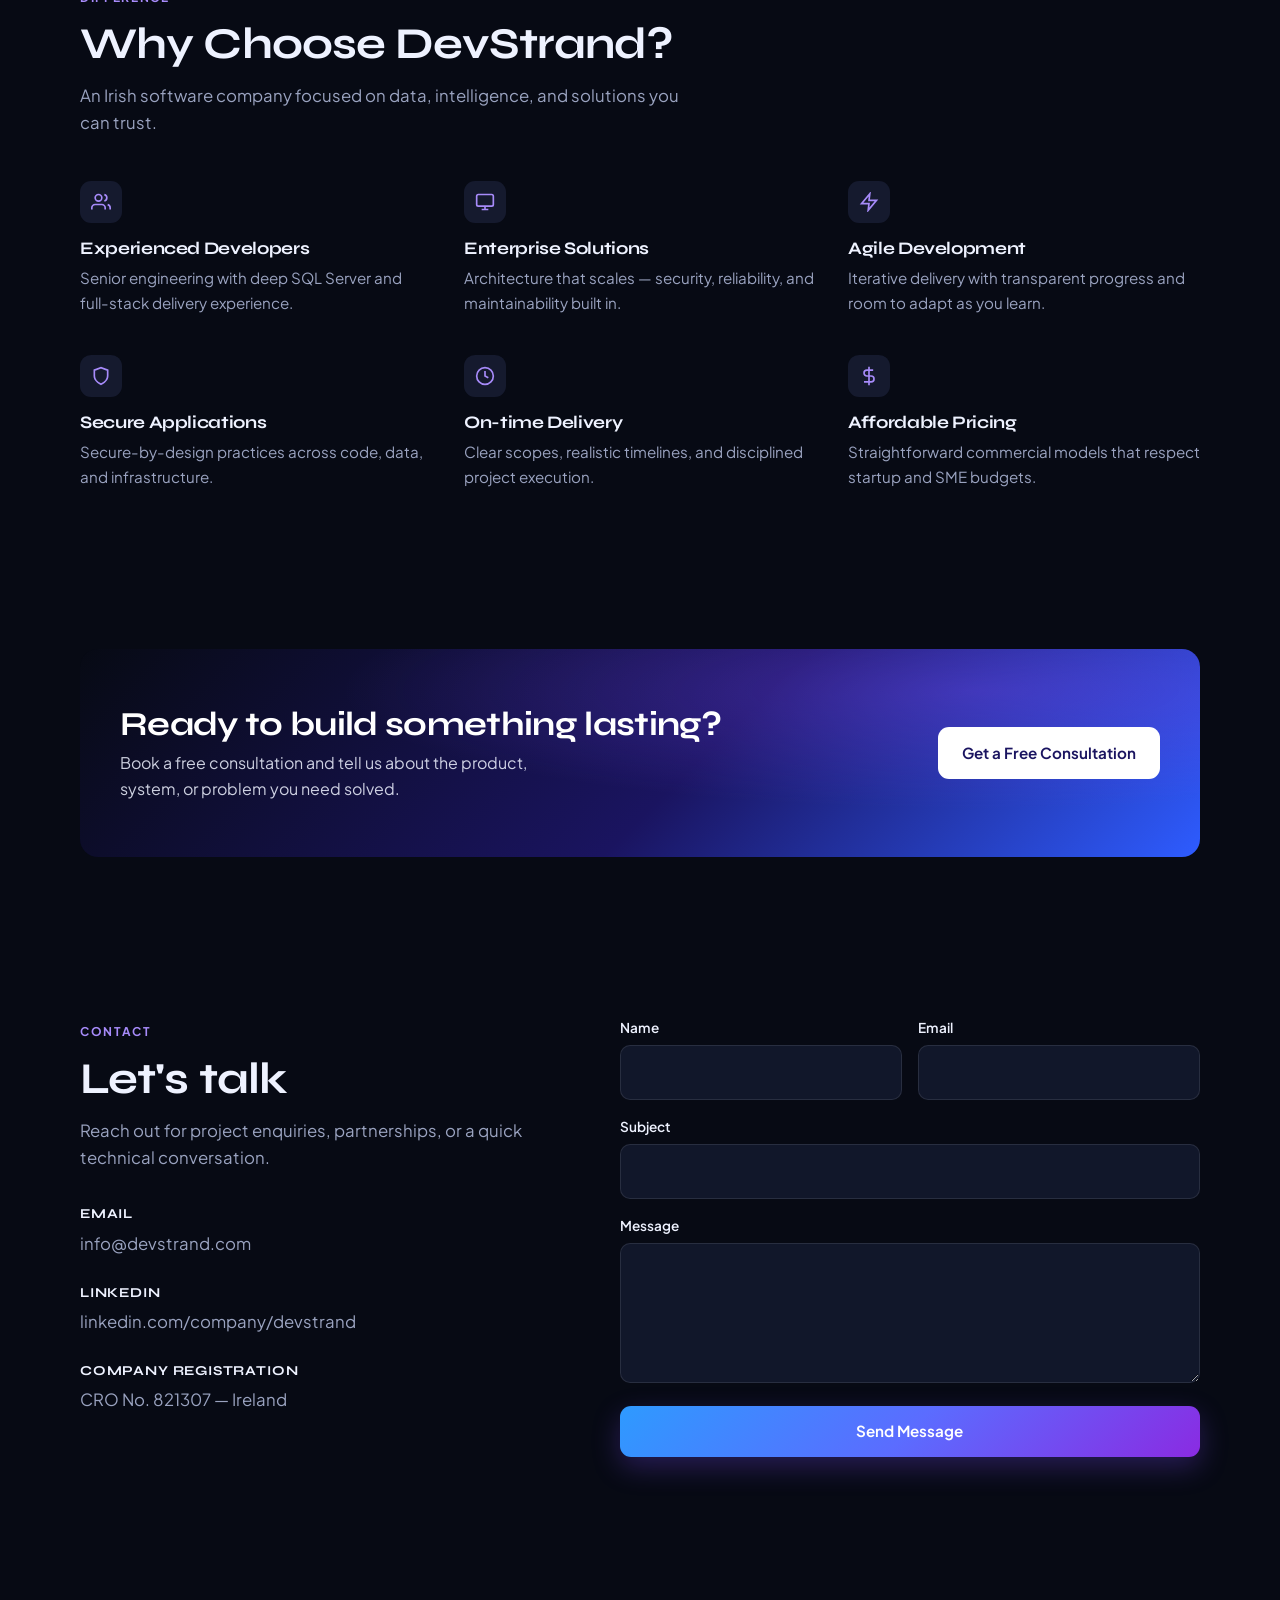
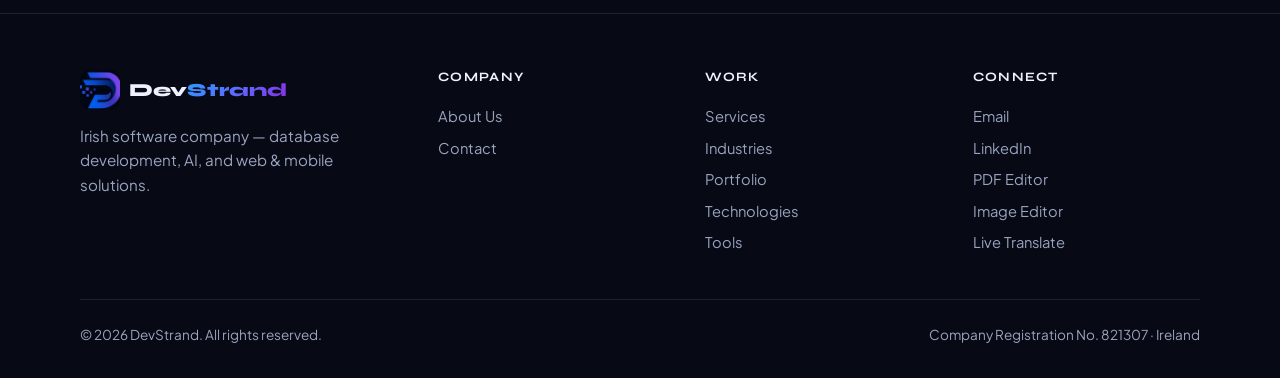
==== commit bfaf3a0d: "Make Tools a dropdown for PDF, Image, and Live Translate Replace the single Tools nav link with a me" ====
--- a/index.html
+++ b/index.html
@@ -35,7 +35,17 @@
         <a href="industries.html">Industries</a>
         <a href="portfolio.html">Portfolio</a>
         <a href="technologies.html">Technologies</a>
-        <a href="tools.html">Tools</a>
+        <div class="nav-item has-dropdown" data-nav-dropdown>
+          <button type="button" class="nav-link nav-dropdown-toggle" data-nav-dropdown-toggle aria-expanded="false" aria-haspopup="true">
+            Tools
+            <svg class="nav-caret" width="12" height="12" viewBox="0 0 24 24" fill="none" stroke="currentColor" stroke-width="2.5" aria-hidden="true"><path d="M6 9l6 6 6-6"/></svg>
+          </button>
+          <div class="nav-dropdown" role="menu">
+            <a href="https://tools.devstrand.com/" target="_blank" rel="noopener noreferrer" role="menuitem">PDF Editor</a>
+            <a href="https://image.devstrand.com/" target="_blank" rel="noopener noreferrer" role="menuitem">Image Editor</a>
+            <a href="https://livetranslate.devstrand.com/" target="_blank" rel="noopener noreferrer" role="menuitem">Live Translate</a>
+          </div>
+        </div>
         <a href="contact.html">Contact</a>
       </nav>
       <div class="header-actions">
@@ -342,7 +352,9 @@
           <h4>Connect</h4>
           <a href="mailto:info@devstrand.com">Email</a>
           <a href="https://www.linkedin.com/company/devstrand" target="_blank" rel="noopener noreferrer">LinkedIn</a>
-          <a href="https://tools.devstrand.com" target="_blank" rel="noopener noreferrer">PDF Tools</a>
+          <a href="https://tools.devstrand.com/" target="_blank" rel="noopener noreferrer">PDF Editor</a>
+          <a href="https://image.devstrand.com/" target="_blank" rel="noopener noreferrer">Image Editor</a>
+          <a href="https://livetranslate.devstrand.com/" target="_blank" rel="noopener noreferrer">Live Translate</a>
         </div>
       </div>
       <div class="footer-bottom">
--- a/css/styles.css
+++ b/css/styles.css
@@ -220,7 +220,8 @@
   gap: 0.15rem;
 }
 
-.nav a {
+.nav a,
+.nav .nav-link {
   padding: 0.45rem 0.7rem;
   font-size: 0.875rem;
   font-weight: 550;
@@ -230,9 +231,71 @@
 }
 
 .nav a:hover,
-.nav a.active {
+.nav a.active,
+.nav .nav-link:hover,
+.nav .nav-link.active {
   color: var(--ink);
   background: var(--accent-soft);
+}
+
+.nav-item.has-dropdown {
+  position: relative;
+}
+
+.nav-dropdown-toggle {
+  display: inline-flex;
+  align-items: center;
+  gap: 0.3rem;
+  border: none;
+  background: transparent;
+  cursor: pointer;
+  font: inherit;
+}
+
+.nav-caret {
+  flex-shrink: 0;
+  opacity: 0.75;
+  transition: transform var(--transition);
+}
+
+.nav-item.has-dropdown.open .nav-caret,
+.nav-item.has-dropdown:hover .nav-caret {
+  transform: rotate(180deg);
+}
+
+.nav-dropdown {
+  position: absolute;
+  top: calc(100% + 0.35rem);
+  left: 0;
+  min-width: 11.5rem;
+  padding: 0.4rem;
+  background: var(--surface);
+  border: 1px solid var(--line);
+  border-radius: 12px;
+  box-shadow: var(--shadow);
+  display: flex;
+  flex-direction: column;
+  gap: 0.15rem;
+  opacity: 0;
+  visibility: hidden;
+  transform: translateY(6px);
+  transition: opacity var(--transition), transform var(--transition), visibility var(--transition);
+  z-index: 40;
+}
+
+.nav-item.has-dropdown:hover .nav-dropdown,
+.nav-item.has-dropdown:focus-within .nav-dropdown,
+.nav-item.has-dropdown.open .nav-dropdown {
+  opacity: 1;
+  visibility: visible;
+  transform: translateY(0);
+}
+
+.nav-dropdown a {
+  white-space: nowrap;
+  padding: 0.55rem 0.75rem;
+  border-radius: 8px;
+  font-size: 0.85rem;
 }
 
 .header-actions {
@@ -1255,9 +1318,54 @@
     visibility: visible;
   }
 
-  .nav a {
+  .nav a,
+  .nav .nav-link {
     font-size: 1.25rem;
     padding: 0.75rem 1rem;
+  }
+
+  .nav-item.has-dropdown {
+    width: min(18rem, 80vw);
+  }
+
+  .nav-dropdown-toggle {
+    width: 100%;
+    justify-content: space-between;
+  }
+
+  .nav-dropdown {
+    position: static;
+    min-width: 0;
+    width: 100%;
+    margin-top: 0.35rem;
+    box-shadow: none;
+    transform: none;
+    max-height: 0;
+    overflow: hidden;
+    padding: 0 0.4rem;
+    border-color: transparent;
+    background: transparent;
+    opacity: 1;
+    visibility: visible;
+    transition: max-height var(--transition), padding var(--transition), border-color var(--transition);
+  }
+
+  .nav-item.has-dropdown:hover .nav-dropdown,
+  .nav-item.has-dropdown:focus-within .nav-dropdown {
+    max-height: 0;
+    padding: 0 0.4rem;
+    border-color: transparent;
+  }
+
+  .nav-item.has-dropdown.open .nav-dropdown {
+    max-height: 16rem;
+    padding: 0.4rem;
+    border-color: var(--line);
+    background: var(--surface);
+  }
+
+  .nav-dropdown a {
+    font-size: 1.05rem;
   }
 
   .nav-toggle {
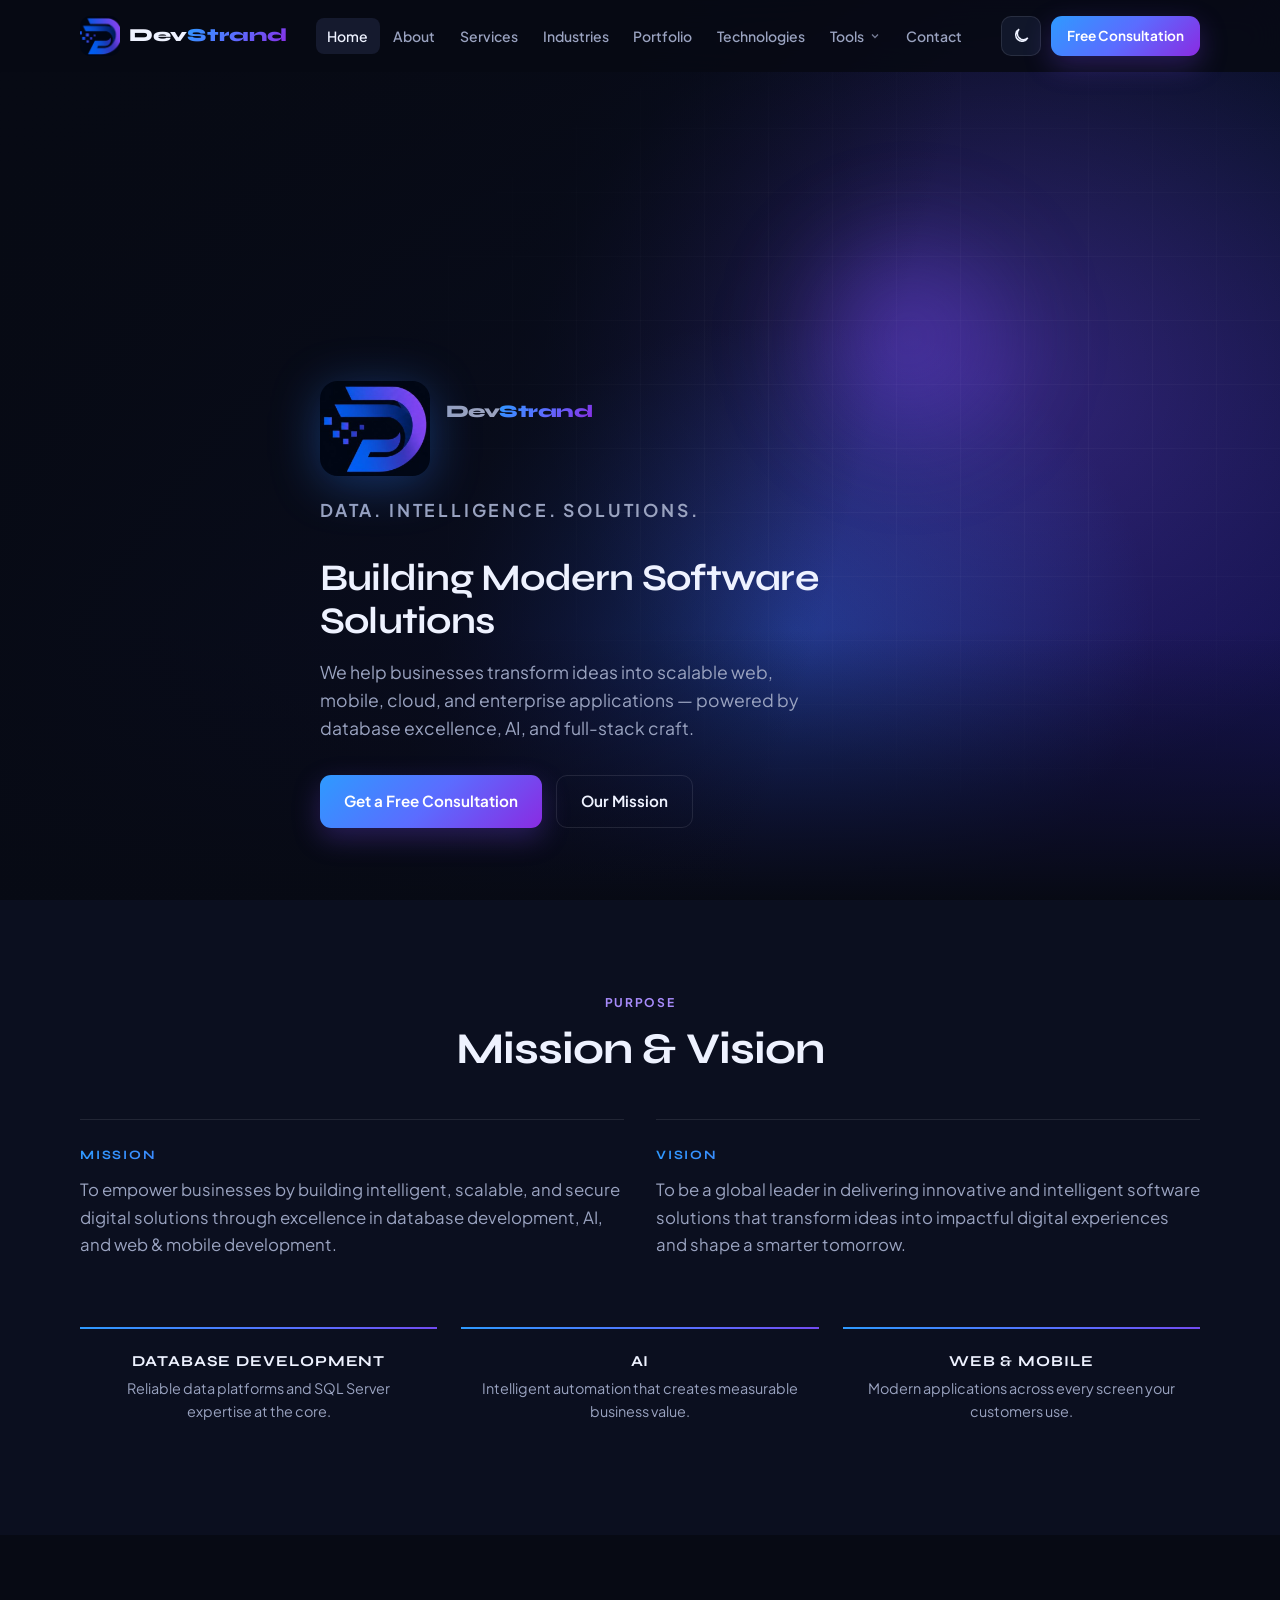
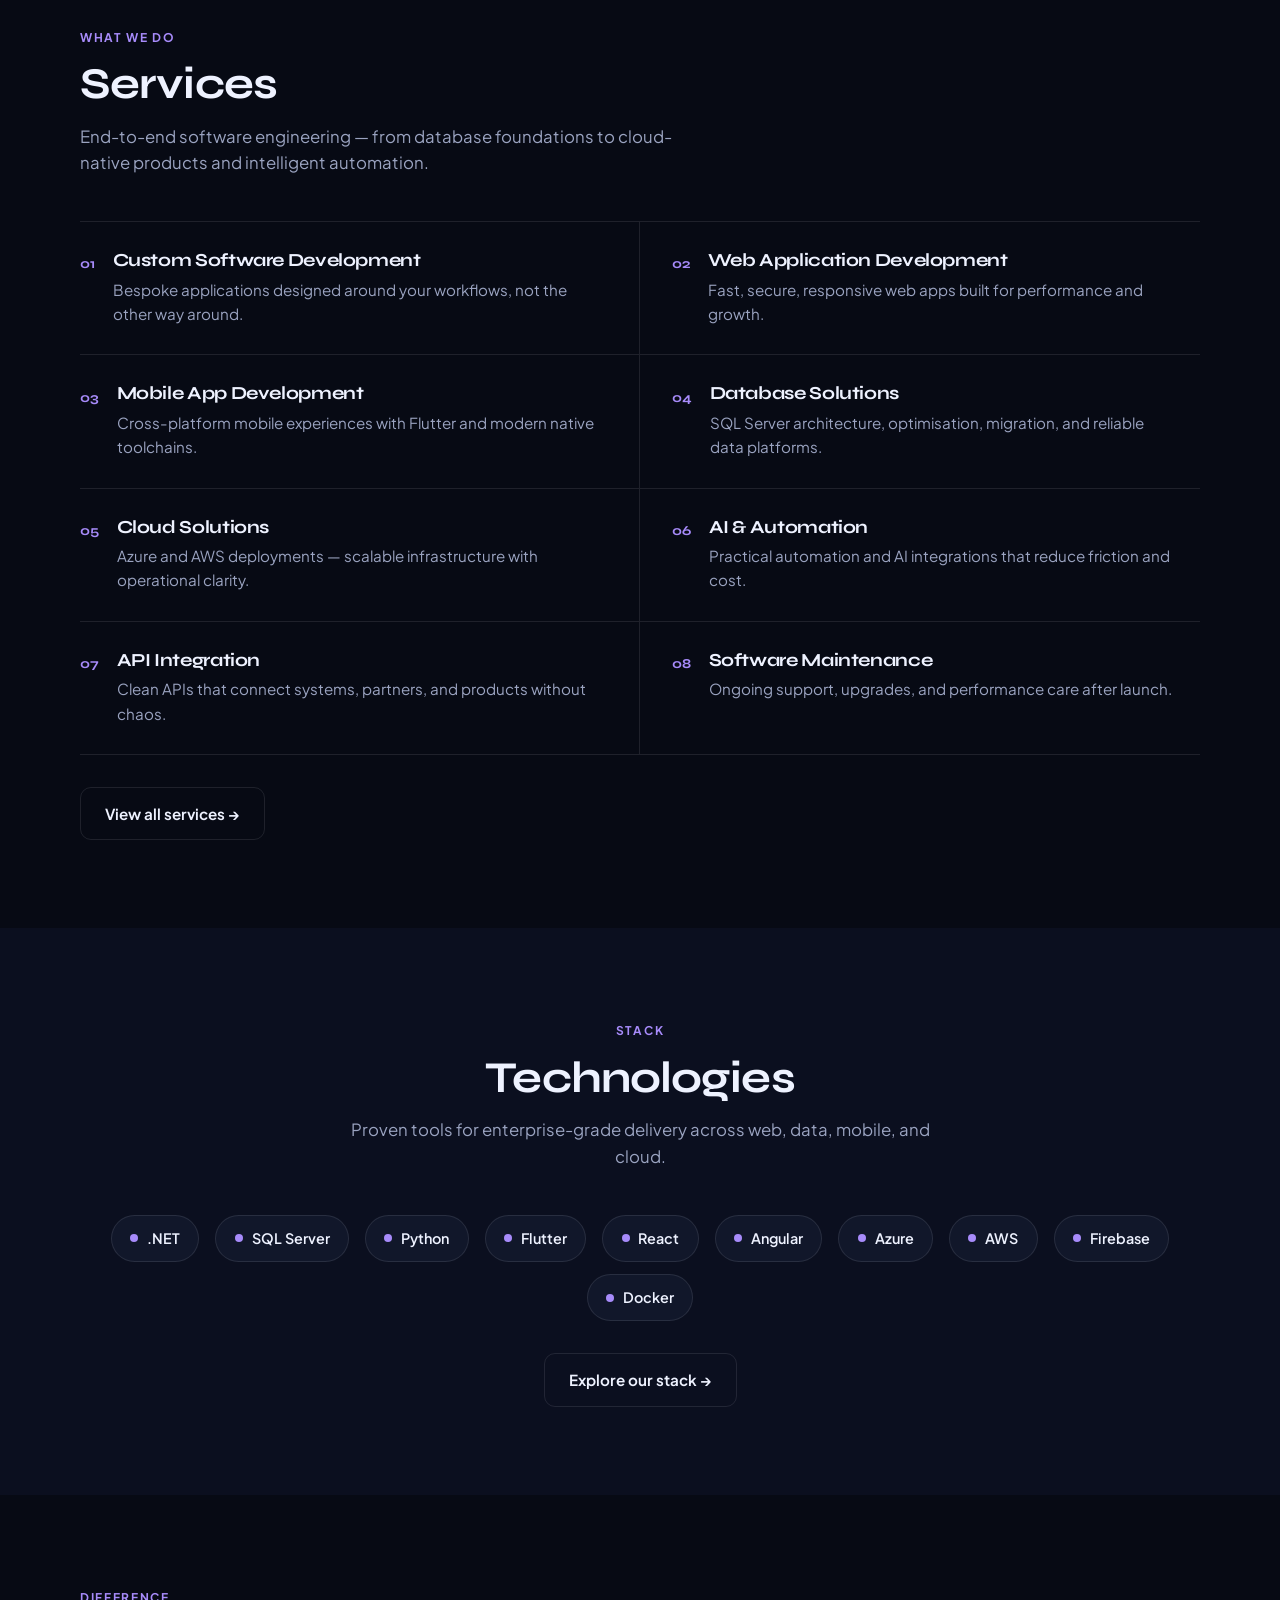
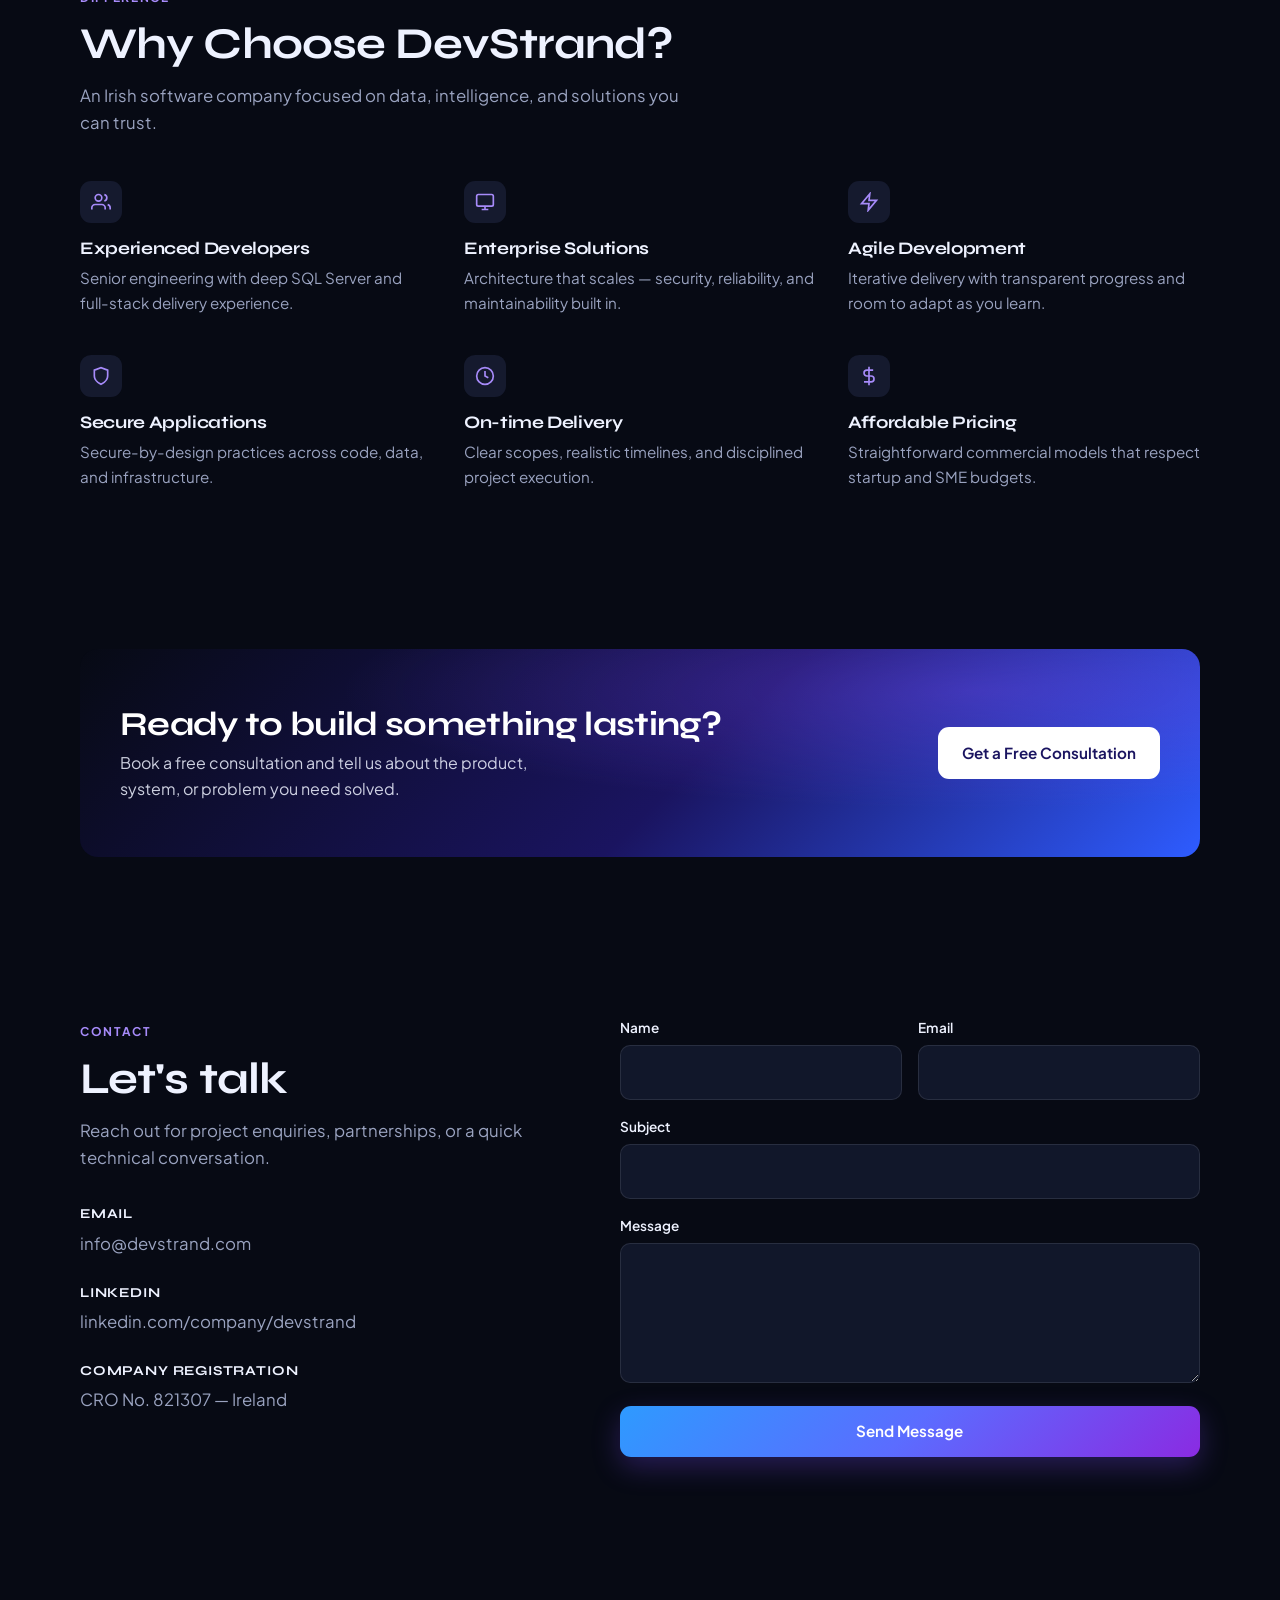
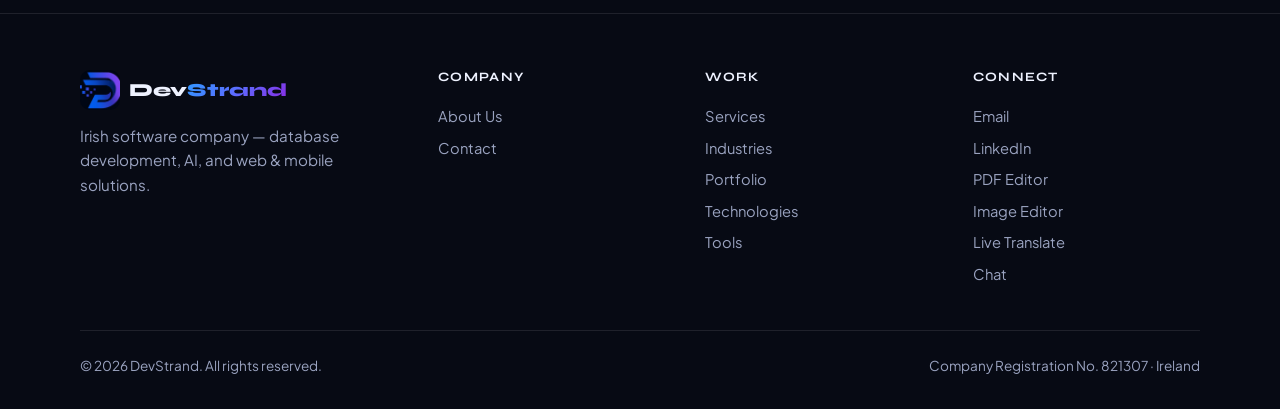
==== commit 26c3e8e8: "Link DevStrand Chat from the site menu. Co-authored-by: Cursor <cursoragent@cursor.com>" ====
--- a/index.html
+++ b/index.html
@@ -44,6 +44,7 @@
             <a href="https://tools.devstrand.com/" target="_blank" rel="noopener noreferrer" role="menuitem">PDF Editor</a>
             <a href="https://image.devstrand.com/" target="_blank" rel="noopener noreferrer" role="menuitem">Image Editor</a>
             <a href="https://livetranslate.devstrand.com/" target="_blank" rel="noopener noreferrer" role="menuitem">Live Translate</a>
+            <a href="https://chat.devstrand.com/" target="_blank" rel="noopener noreferrer" role="menuitem">Chat</a>
           </div>
         </div>
         <a href="contact.html">Contact</a>
@@ -355,6 +356,7 @@
           <a href="https://tools.devstrand.com/" target="_blank" rel="noopener noreferrer">PDF Editor</a>
           <a href="https://image.devstrand.com/" target="_blank" rel="noopener noreferrer">Image Editor</a>
           <a href="https://livetranslate.devstrand.com/" target="_blank" rel="noopener noreferrer">Live Translate</a>
+          <a href="https://chat.devstrand.com/" target="_blank" rel="noopener noreferrer">Chat</a>
         </div>
       </div>
       <div class="footer-bottom">
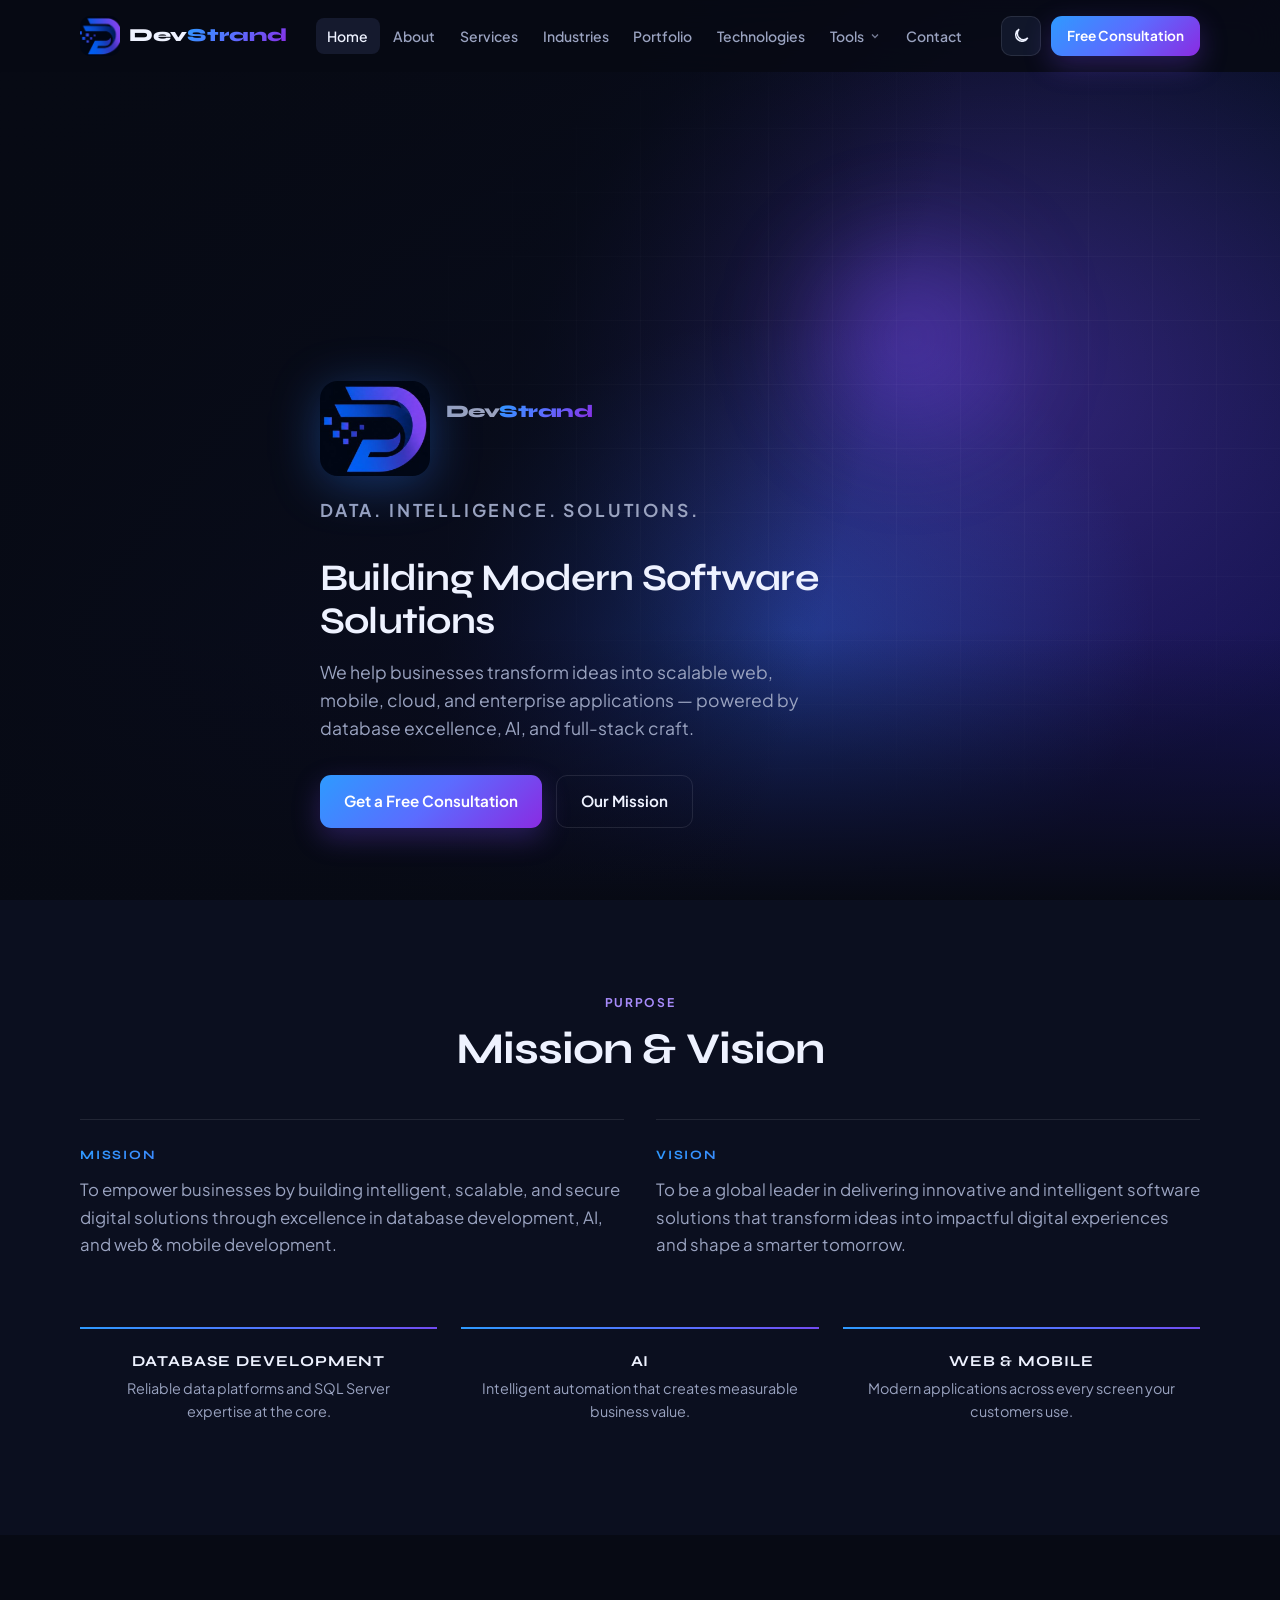
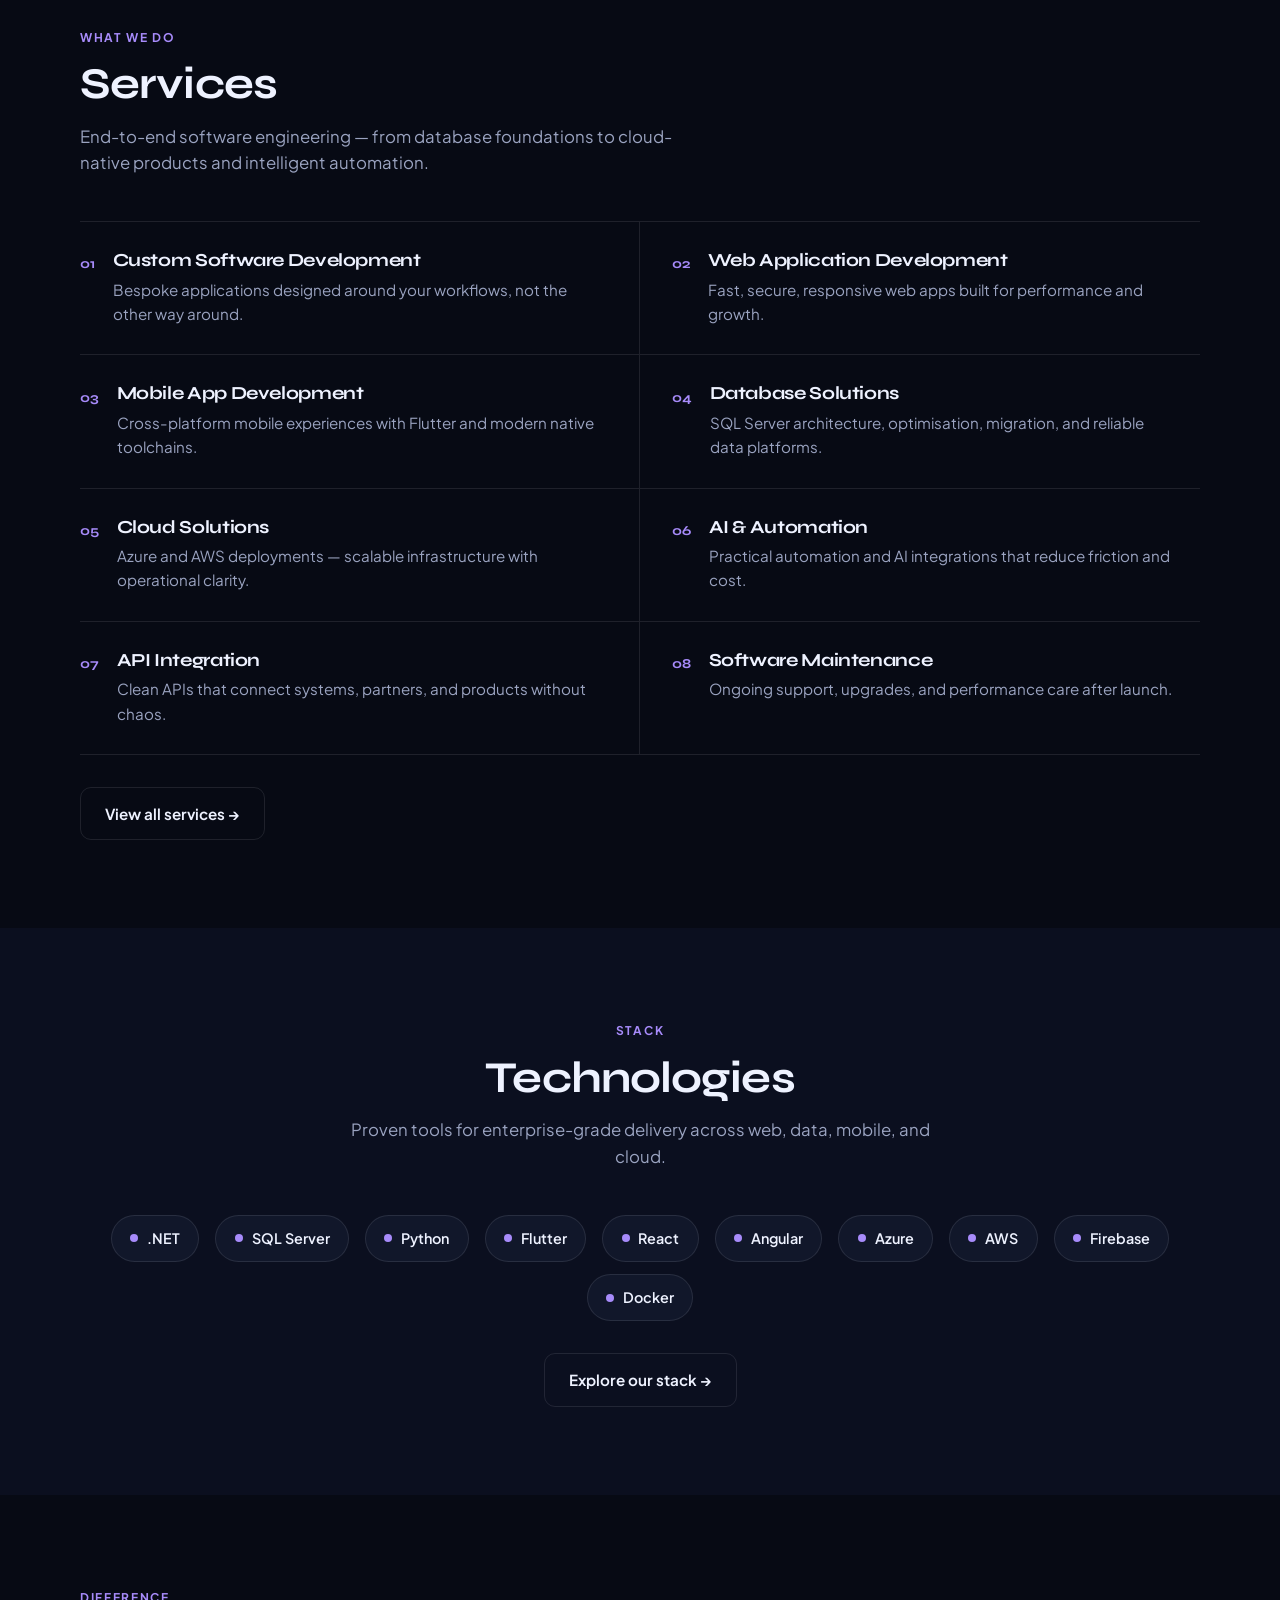
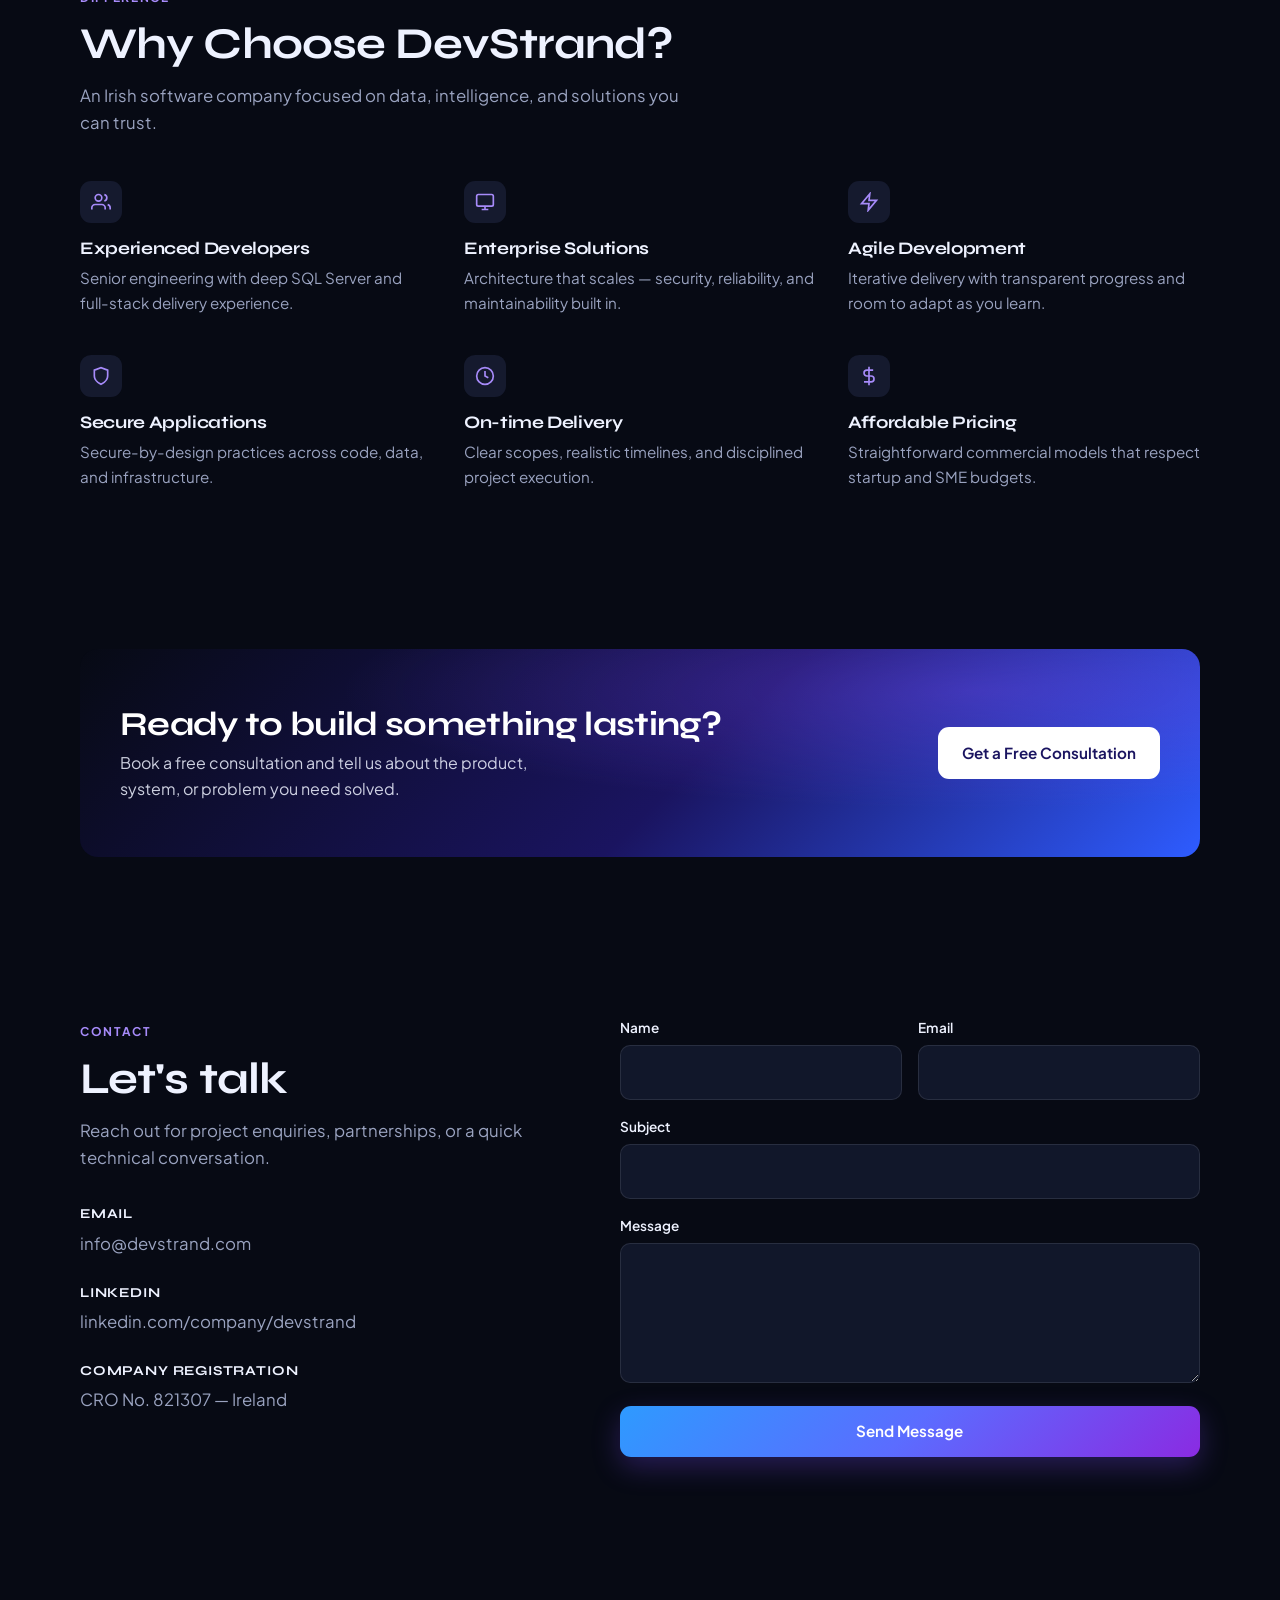
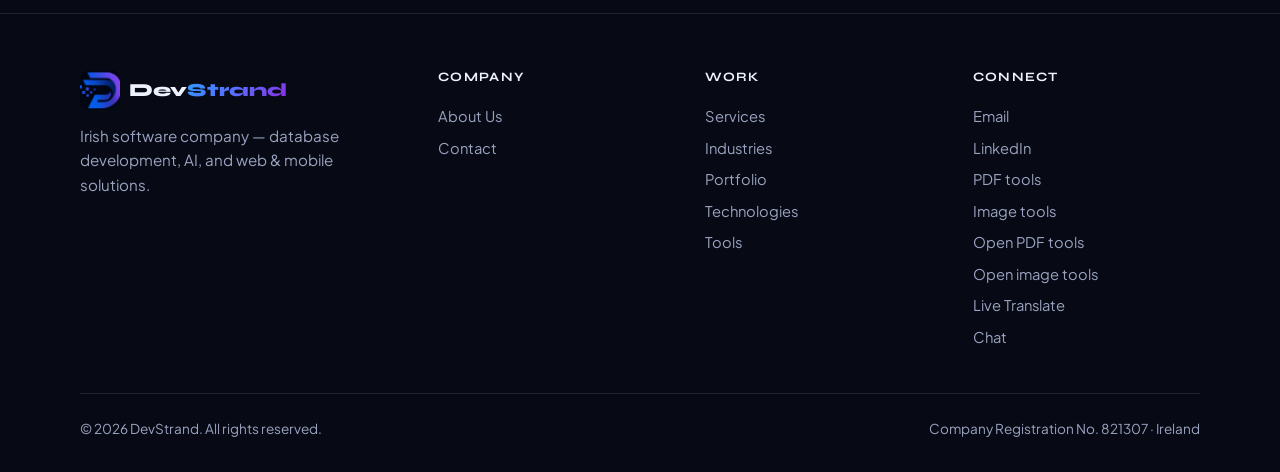
==== commit d82f2a57: "Improve SEO for the company site and PDF tools, including image.devstrand.com. Co-authored-by: Curso" ====
--- a/index.html
+++ b/index.html
@@ -3,15 +3,22 @@
 <head>
   <meta charset="UTF-8" />
   <meta name="viewport" content="width=device-width, initial-scale=1.0" />
-  <title>DevStrand — Data. Intelligence. Solutions.</title>
-  <meta name="description" content="DevStrand builds intelligent, scalable, and secure digital solutions through excellence in database development, AI, and web & mobile development." />
+  <title>DevStrand — Data. Intelligence. Solutions. | Software, AI &amp; free PDF tools</title>
+  <meta name="description" content="DevStrand builds intelligent software — databases, AI, web &amp; mobile — plus free PDF tools, image tools, LiveTranslate, and Chat. Irish company, CRO 821307." />
   <meta name="theme-color" content="#070a14" />
+  <meta name="robots" content="index,follow,max-image-preview:large" />
   <link rel="canonical" href="https://devstrand.com/" />
+  <meta property="og:site_name" content="DevStrand" />
+  <meta property="og:locale" content="en_IE" />
   <meta property="og:title" content="DevStrand — Data. Intelligence. Solutions." />
-  <meta property="og:description" content="To empower businesses by building intelligent, scalable, and secure digital solutions through excellence in database development, AI, and web & mobile development." />
+  <meta property="og:description" content="Software, AI, and free online PDF &amp; image tools from an Irish technology company." />
   <meta property="og:image" content="https://devstrand.com/assets/logo.png" />
   <meta property="og:type" content="website" />
   <meta property="og:url" content="https://devstrand.com/" />
+  <meta name="twitter:card" content="summary_large_image" />
+  <meta name="twitter:title" content="DevStrand — Data. Intelligence. Solutions." />
+  <meta name="twitter:description" content="Software, AI, and free online PDF &amp; image tools from an Irish technology company." />
+  <meta name="twitter:image" content="https://devstrand.com/assets/logo.png" />
   <link rel="preconnect" href="https://fonts.googleapis.com" />
   <link rel="preconnect" href="https://fonts.gstatic.com" crossorigin />
   <link href="https://fonts.googleapis.com/css2?family=Plus+Jakarta+Sans:wght@400;500;600;700&family=Syne:wght@600;700;800&display=swap" rel="stylesheet" />
@@ -41,8 +48,10 @@
             <svg class="nav-caret" width="12" height="12" viewBox="0 0 24 24" fill="none" stroke="currentColor" stroke-width="2.5" aria-hidden="true"><path d="M6 9l6 6 6-6"/></svg>
           </button>
           <div class="nav-dropdown" role="menu">
-            <a href="https://tools.devstrand.com/" target="_blank" rel="noopener noreferrer" role="menuitem">PDF Editor</a>
-            <a href="https://image.devstrand.com/" target="_blank" rel="noopener noreferrer" role="menuitem">Image Editor</a>
+            <a href="https://tools.devstrand.com/" target="_blank" rel="noopener noreferrer" role="menuitem">PDF tools</a>
+            <a href="https://pdf.devstrand.com/edit" target="_blank" rel="noopener noreferrer" role="menuitem">PDF editor</a>
+            <a href="images.html" role="menuitem">Image tools</a>
+            <a href="https://image.devstrand.com/tools" target="_blank" rel="noopener noreferrer" role="menuitem">Open image app</a>
             <a href="https://livetranslate.devstrand.com/" target="_blank" rel="noopener noreferrer" role="menuitem">Live Translate</a>
             <a href="https://chat.devstrand.com/" target="_blank" rel="noopener noreferrer" role="menuitem">Chat</a>
           </div>
@@ -353,8 +362,10 @@
           <h4>Connect</h4>
           <a href="mailto:info@devstrand.com">Email</a>
           <a href="https://www.linkedin.com/company/devstrand" target="_blank" rel="noopener noreferrer">LinkedIn</a>
-          <a href="https://tools.devstrand.com/" target="_blank" rel="noopener noreferrer">PDF Editor</a>
-          <a href="https://image.devstrand.com/" target="_blank" rel="noopener noreferrer">Image Editor</a>
+          <a href="tools.html">PDF tools</a>
+          <a href="images.html">Image tools</a>
+          <a href="https://tools.devstrand.com/" target="_blank" rel="noopener noreferrer">Open PDF tools</a>
+          <a href="https://image.devstrand.com/tools" target="_blank" rel="noopener noreferrer">Open image tools</a>
           <a href="https://livetranslate.devstrand.com/" target="_blank" rel="noopener noreferrer">Live Translate</a>
           <a href="https://chat.devstrand.com/" target="_blank" rel="noopener noreferrer">Chat</a>
         </div>
@@ -368,17 +379,35 @@
   <script type="application/ld+json">
   {
     "@context": "https://schema.org",
-    "@type": "Organization",
-    "name": "DevStrand",
-    "url": "https://devstrand.com",
-    "logo": "https://devstrand.com/assets/logo.png",
-    "email": "info@devstrand.com",
-    "description": "To empower businesses by building intelligent, scalable, and secure digital solutions through excellence in database development, AI, and web & mobile development.",
-    "slogan": "Data. Intelligence. Solutions.",
-    "address": {
-      "@type": "PostalAddress",
-      "addressCountry": "IE"
-    }
+    "@graph": [
+      {
+        "@type": "Organization",
+        "@id": "https://devstrand.com/#organization",
+        "name": "DevStrand",
+        "url": "https://devstrand.com",
+        "logo": "https://devstrand.com/assets/logo.png",
+        "email": "info@devstrand.com",
+        "description": "Irish software company building intelligent, scalable digital solutions — databases, AI, web & mobile — plus free PDF and image tools.",
+        "slogan": "Data. Intelligence. Solutions.",
+        "address": { "@type": "PostalAddress", "addressCountry": "IE" },
+        "sameAs": [
+          "https://www.linkedin.com/company/devstrand",
+          "https://tools.devstrand.com/",
+          "https://pdf.devstrand.com/",
+          "https://image.devstrand.com/",
+          "https://livetranslate.devstrand.com/",
+          "https://chat.devstrand.com/"
+        ]
+      },
+      {
+        "@type": "WebSite",
+        "@id": "https://devstrand.com/#website",
+        "url": "https://devstrand.com/",
+        "name": "DevStrand",
+        "publisher": { "@id": "https://devstrand.com/#organization" },
+        "inLanguage": "en-IE"
+      }
+    ]
   }
   </script>
   <script src="js/main.js"></script>
